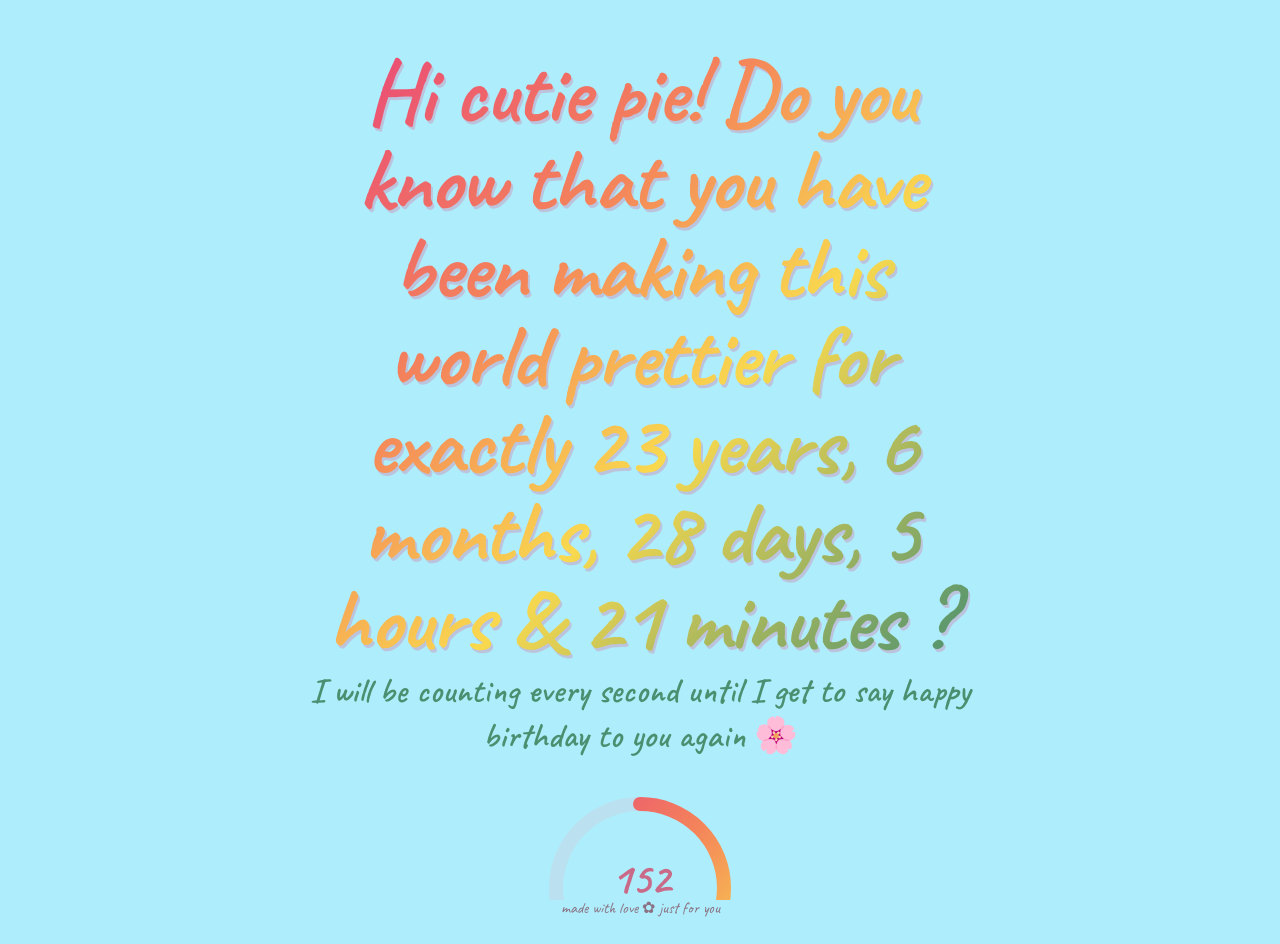
==== index.html @ 8243e09f "Update index.html" ====
<!DOCTYPE html>
<html lang="en">
<head>
<meta charset="UTF-8">
<meta name="viewport" content="width=device-width, initial-scale=1.0">
<title>Happy Birthday</title>
<link href="https://fonts.googleapis.com/css2?family=Cormorant+Garamond:ital,wght@0,300;0,400;1,300;1,400&family=Jost:wght@300;400;500&family=Caveat:wght@400;600;700&display=swap" rel="stylesheet">
<style>
/* ══════════════════════════════════════
   ROOT
══════════════════════════════════════ */
:root{
  --pink:#e8437a; --pink-l:#f0a8be; --pink-ll:#fce8ee;
  --pink-d:#c96a89; --pink-dk:#7a2e47;
  --green:#4a9070; --green-l:#8ec4a4; --green-ll:#e8f4ee;
  --yellow:#f9d94e; --orange:#f4855a; --purple:#9b59b6;
  --blue:#4aa8d8; --cream:#aeeefc;; --petal:#f9dde6;
  --leaf:#d4ead9; --ink:#2c1a24; --muted:#8a7080;
  /* crayon colors */
  --c1:#e8437a; --c2:#f4855a; --c3:#f9d94e; --c4:#66bb6a;
  --c5:#4aa8d8; --c6:#9b59b6; --c7:#f0a8be; --c8:#8ec4a4;
}
*{box-sizing:border-box;margin:0;padding:0}
html{scroll-behavior:smooth}
body{font-family:'Jost',sans-serif;background:var(--cream);color:var(--ink);min-height:100vh;overflow-x:hidden}

/* ══════════════════════════════════════
   CRAYON TEXTURE MIXIN
══════════════════════════════════════ */
.crayon-border{
  position:relative;
}
.crayon-border::before{
  content:'';position:absolute;inset:-3px;
  border-radius:inherit;
  background:transparent;
  border:3px solid transparent;
  background-image:
    repeating-linear-gradient(90deg,var(--pink-l) 0%,var(--pink-l) 60%,transparent 60%,transparent 100%),
    repeating-linear-gradient(0deg,var(--pink-l) 0%,var(--pink-l) 60%,transparent 60%,transparent 100%);
  background-size:8px 3px,3px 8px;
  background-position:0 0,0 0;
  background-repeat:repeat-x,repeat-y;
  pointer-events:none;opacity:0.5;
}

/* ══════════════════════════════════════
   BIRTHDAY OVERLAY
══════════════════════════════════════ */
#birthday-overlay{
  position:fixed;inset:0;z-index:99999;
  background:var(--cream);
  overflow-y:scroll;
  overflow-x:hidden;
  display:block;
}
#birthday-overlay::-webkit-scrollbar{width:8px}
#birthday-overlay::-webkit-scrollbar-track{background:var(--pink-ll)}
#birthday-overlay::-webkit-scrollbar-thumb{background:var(--pink-l);border-radius:4px}
#birthday-overlay::-webkit-scrollbar-thumb:hover{background:var(--pink-d)}
#birthday-overlay.out{animation:ovOut 1.4s cubic-bezier(.7,0,1,1) forwards}
@keyframes ovOut{0%{opacity:1;transform:scale(1)}100%{opacity:0;transform:scale(1.04);pointer-events:none}}

#confetti-canvas{position:fixed;inset:0;pointer-events:none;z-index:1;display:none}
#sparkle-canvas{position:fixed;inset:0;pointer-events:none;z-index:2;display:none}

.ov-content{
  position:relative;z-index:10;
  display:flex;flex-direction:column;align-items:center;
  gap:18px;padding:48px 20px 60px;max-width:700px;width:100%;
  margin:0 auto;
}

/* Birthday title with crayon hand-drawn look */
.hb-wrap{text-align:center;opacity:0;animation:popBounce 1.1s cubic-bezier(.34,1.8,.64,1) 0.5s forwards}
@keyframes popBounce{0%{opacity:0;transform:scale(0.2) rotate(-12deg)}60%{opacity:1;transform:scale(1.1) rotate(3deg)}100%{opacity:1;transform:scale(1) rotate(0deg)}}

.hb-title{
  font-family:'Caveat',cursive;
  font-size:clamp(3.5rem,12vw,7.5rem);
  font-weight:700;
  line-height:1;
  background:linear-gradient(135deg,var(--pink) 0%,var(--orange) 35%,var(--yellow) 60%,var(--green) 100%);
  -webkit-background-clip:text;-webkit-text-fill-color:transparent;background-clip:text;
  filter:drop-shadow(2px 3px 0 rgba(232,67,122,0.25));
  letter-spacing:-1px;
}
.hb-sub{
  font-family:'Caveat',cursive;font-size:clamp(1.4rem,4vw,2.2rem);font-weight:600;
  color:var(--green);margin-top:4px;
  opacity:0;animation:slideUp 0.8s ease 1.4s forwards;
}
@keyframes slideUp{from{opacity:0;transform:translateY(16px)}to{opacity:1;transform:translateY(0)}}

/* Crayon-style emoji decorations */
.emoji-burst{
  display:flex;gap:12px;justify-content:center;flex-wrap:wrap;
  opacity:0;animation:fadeIn 0.6s ease 2s forwards;
  font-size:1.8rem;
}

/* Music button */
.music-btn{
  background:white;border:2.5px solid var(--pink);border-radius:50px;
  padding:10px 22px;cursor:pointer;display:flex;align-items:center;gap:8px;
  font-family:'Caveat',cursive;font-size:1.1rem;color:var(--pink-d);
  opacity:0;animation:fadeIn 0.6s ease 2.2s forwards;
  transition:all 0.2s;box-shadow:3px 3px 0 var(--pink-l);
}
.music-btn:hover{transform:translate(-1px,-1px);box-shadow:4px 4px 0 var(--pink-l)}
.music-note{font-size:1.2rem;animation:musicBounce 0.5s ease infinite alternate}
@keyframes musicBounce{from{transform:translateY(0)}to{transform:translateY(-4px)}}

/* Message card - crayon style */
.msg-card{
  background:white;border-radius:16px;
  padding:28px 36px;width:min(640px,92vw);
  opacity:0;animation:slideUp 0.9s ease 2.5s forwards;
  position:relative;overflow:hidden;
  box-shadow:4px 4px 0 var(--pink-l), 8px 8px 0 rgba(240,168,190,0.3);
}
/* Crayon-drawn border effect */
.msg-card::before{
  content:'';position:absolute;inset:0;
  border-radius:16px;
  border:3px solid transparent;
  background:
    repeating-linear-gradient(90deg,var(--pink-l) 0%,var(--pink-l) 55%,transparent 55%,transparent 100%),
    repeating-linear-gradient(0deg,var(--pink-l) 0%,var(--pink-l) 55%,transparent 55%,transparent 100%);
  background-size:10px 3px,3px 10px;
  background-repeat:repeat-x,repeat-y;
  pointer-events:none;opacity:0.7;
}
.msg-card::after{
  content:'';position:absolute;top:0;left:0;right:0;height:6px;
  background:linear-gradient(90deg,var(--c1),var(--c3),var(--c4),var(--c5),var(--c6),var(--c1));
  border-radius:16px 16px 0 0;
}
.msg-inner{padding-right:6px}
.msg-text{
  font-family:'Caveat',cursive;font-size:1.18rem;line-height:1.85;color:var(--ink);
}
.msg-text .hl{color:var(--pink-d);font-weight:700}
.msg-text .gr{color:var(--green);font-weight:700}
.msg-text .yw{color:#d4900a;font-weight:700}
/* Typewriter effect on msg */
.typewriter-line{overflow:hidden;white-space:nowrap;display:block;width:0;animation:typeIn 0.05s steps(1) forwards}
@keyframes typeIn{to{width:100%}}

.enter-btn{
  font-family:'Caveat',cursive;font-size:1.3rem;font-weight:700;
  background:linear-gradient(135deg,var(--pink),var(--pink-d));
  color:white;border:none;border-radius:50px;
  padding:14px 44px;cursor:pointer;
  opacity:0;animation:fadeIn 0.8s ease 3.8s forwards;
  box-shadow:4px 4px 0 var(--pink-dk);
  transition:all 0.2s;letter-spacing:0.02em;
}
.enter-btn:hover{transform:translate(-2px,-2px);box-shadow:6px 6px 0 var(--pink-dk)}
.enter-btn:active{transform:translate(1px,1px);box-shadow:2px 2px 0 var(--pink-dk)}

/* Garden Yes/No question */
.garden-question{
  display:flex;flex-direction:column;align-items:center;gap:14px;
  opacity:0;
  /* animation delay set dynamically by JS depending on mode */
}
.garden-ask{
  font-family:'Caveat',cursive;font-size:1.5rem;font-weight:700;
  color:var(--pink-d);text-align:center;
  text-shadow:1px 1px 0 rgba(201,106,137,0.15);
}
.garden-btns{display:flex;gap:16px;align-items:center;justify-content:center;flex-wrap:wrap}

.yes-garden-btn{
  font-family:'Caveat',cursive;font-weight:700;
  background:linear-gradient(135deg,var(--pink),var(--pink-d));
  color:white;border:none;border-radius:50px;
  padding:14px 44px;cursor:pointer;
  box-shadow:4px 4px 0 var(--pink-dk);
  transition:all 0.25s cubic-bezier(.34,1.6,.64,1);
  letter-spacing:0.02em;
  font-size:1.3rem; /* grows via JS */
}
.yes-garden-btn:hover{transform:translate(-2px,-2px) scale(1.04);box-shadow:6px 6px 0 var(--pink-dk)}
.yes-garden-btn:active{transform:translate(1px,1px);box-shadow:2px 2px 0 var(--pink-dk)}

.no-garden-btn{
  font-family:'Caveat',cursive;font-size:1.1rem;font-weight:600;
  background:white;color:var(--muted);
  border:2.5px solid var(--pink-l);border-radius:50px;
  padding:10px 28px;cursor:pointer;
  box-shadow:3px 3px 0 var(--pink-l);
  transition:all 0.2s;
}
.no-garden-btn:hover{border-color:var(--pink-d);color:var(--pink-d);transform:translate(-1px,-1px);box-shadow:4px 4px 0 var(--pink-l)}
/* Cat GIF animation */
.cat-gif-wrap{
  opacity:0;animation:fadeIn 0.7s ease 3.6s forwards;
  display:flex;justify-content:center;
}
.cat-gif{
  width:140px;height:140px;border-radius:50%;
  border:3px solid var(--pink-l);
  box-shadow:4px 4px 0 var(--pink-l);
  object-fit:cover;
  transition:transform 0.3s cubic-bezier(.34,1.6,.64,1);
}
.cat-gif:hover{transform:scale(1.08) rotate(-3deg)}
/* When no is clicked, cat gif swaps to a sadder one */
.cat-gif.sad{animation:catShake 0.4s ease}
@keyframes catShake{0%{transform:rotate(0)}25%{transform:rotate(-6deg)}50%{transform:rotate(6deg)}75%{transform:rotate(-4deg)}100%{transform:rotate(0)}}

/* Floating petals on overlay */
.fp{position:absolute;pointer-events:none;animation:fpRise linear infinite}
@keyframes fpRise{from{transform:translateY(110vh) rotate(0)}to{transform:translateY(-20vh) rotate(720deg)}}

@keyframes fadeIn{from{opacity:0}to{opacity:1}}

/* ══════════════════════════════════════
   BACKGROUND
══════════════════════════════════════ */
#bg-canvas{position:fixed;inset:0;z-index:0;pointer-events:none;opacity:0.9;display:block}

/* ══════════════════════════════════════
   HEADER
══════════════════════════════════════ */
header{
  position:relative;z-index:10;text-align:center;
  padding:56px 20px 38px;
  background:linear-gradient(180deg,rgba(252,232,238,0.92) 0%,transparent 100%);
}
.site-title{
  font-family:'Caveat',cursive;
  font-size:clamp(2.8rem,7vw,5rem);font-weight:700;
  background:linear-gradient(135deg,var(--pink-d),var(--orange),var(--pink));
  -webkit-background-clip:text;-webkit-text-fill-color:transparent;background-clip:text;
  line-height:1.1;
}
.site-sub{font-size:0.78rem;letter-spacing:0.24em;text-transform:uppercase;color:var(--muted);margin-top:10px}
.hd{display:flex;align-items:center;justify-content:center;gap:12px;margin:20px auto 0}
.hd::before,.hd::after{content:'';display:block;width:60px;height:2px;
  background:repeating-linear-gradient(90deg,var(--pink-l) 0,var(--pink-l) 5px,transparent 5px,transparent 9px)}

/* ══════════════════════════════════════
   NAV
══════════════════════════════════════ */
nav{position:relative;z-index:10;display:flex;justify-content:center;gap:8px;padding:0 16px 28px;flex-wrap:wrap}
.tab-btn{
  font-family:'Caveat',cursive;font-size:1rem;font-weight:600;
  color:var(--muted);background:white;
  border:2.5px solid var(--pink-l);border-radius:12px;
  padding:8px 18px;cursor:pointer;transition:all 0.2s;
  box-shadow:2px 2px 0 var(--pink-l);
}
.tab-btn:hover{color:var(--pink-d);border-color:var(--pink-d);transform:translate(-1px,-1px);box-shadow:3px 3px 0 var(--pink-l)}
.tab-btn.active{background:var(--pink-d);color:white;border-color:var(--pink-d);box-shadow:3px 3px 0 var(--pink-dk)}

/* ══════════════════════════════════════
   PANELS
══════════════════════════════════════ */
.game-panel{display:none}
.game-panel.active{display:block}
.panel-wrap{position:relative;z-index:10;max-width:940px;margin:0 auto;padding:0 18px 80px}
.panel-title{
  font-family:'Caveat',cursive;font-size:2.4rem;font-weight:700;
  color:var(--pink-d);text-align:center;margin-bottom:6px;
  text-shadow:2px 2px 0 rgba(201,106,137,0.15);
}
.panel-desc{text-align:center;color:var(--muted);font-size:0.84rem;letter-spacing:0.04em;margin-bottom:24px}

/* Crayon-style card */
.crayon-card{
  background:white;border-radius:16px;
  border:2.5px solid var(--pink-l);
  box-shadow:4px 4px 0 var(--pink-l);
  padding:20px;
}

.btn-p{
  font-family:'Caveat',cursive;font-size:1.1rem;font-weight:700;
  background:var(--pink-d);color:white;border:2.5px solid var(--pink-dk);
  border-radius:12px;padding:10px 28px;cursor:pointer;
  box-shadow:3px 3px 0 var(--pink-dk);transition:all 0.15s;
}
.btn-p:hover{transform:translate(-1px,-1px);box-shadow:4px 4px 0 var(--pink-dk)}
.btn-p:active{transform:translate(1px,1px);box-shadow:1px 1px 0 var(--pink-dk)}
.btn-o{
  font-family:'Caveat',cursive;font-size:1.1rem;font-weight:600;
  background:white;color:var(--pink-d);border:2.5px solid var(--pink-d);
  border-radius:12px;padding:10px 28px;cursor:pointer;
  box-shadow:3px 3px 0 var(--pink-l);transition:all 0.15s;
}
.btn-o:hover{transform:translate(-1px,-1px);box-shadow:4px 4px 0 var(--pink-l);background:var(--petal)}
.btn-g{
  font-family:'Caveat',cursive;font-size:1.1rem;font-weight:700;
  background:var(--green);color:white;border:2.5px solid var(--green);
  border-radius:12px;padding:10px 28px;cursor:pointer;
  box-shadow:3px 3px 0 #3a7060;transition:all 0.15s;
}
.btn-g:hover{transform:translate(-1px,-1px);box-shadow:4px 4px 0 #3a7060}

/* ══════════════════════════════════════
   PUZZLE
══════════════════════════════════════ */
.puzzle-select-row{display:flex;gap:12px;justify-content:center;flex-wrap:wrap;margin-bottom:20px}
.drw-thumb{
  border:2.5px solid var(--pink-l);border-radius:14px;
  padding:10px;background:white;cursor:pointer;
  transition:all 0.18s;text-align:center;
  box-shadow:3px 3px 0 var(--pink-l);
  width:100px;
}
.drw-thumb:hover,.drw-thumb.active{
  border-color:var(--pink-d);box-shadow:4px 4px 0 var(--pink-d);
  transform:translate(-2px,-2px);
}
.drw-thumb .thumb-ph{
  width:76px;height:64px;border-radius:8px;
  background:linear-gradient(135deg,var(--petal),var(--leaf));
  display:flex;align-items:center;justify-content:center;
  font-size:1.8rem;
}
.drw-thumb span{font-family:'Caveat',cursive;font-size:0.95rem;color:var(--muted);margin-top:4px;display:block}

.pz-diff-row{display:flex;align-items:center;justify-content:center;gap:14px;margin-bottom:18px}
.pz-diff-row label{font-family:'Caveat',cursive;font-size:1rem;color:var(--muted)}
.pz-diff-row select{
  font-family:'Caveat',cursive;font-size:1rem;
  border:2.5px solid var(--pink-l);border-radius:12px;
  padding:7px 16px;color:var(--ink);background:white;cursor:pointer;
  box-shadow:2px 2px 0 var(--pink-l);
}

#pz-game{display:none}
#pz-stats{
  display:flex;justify-content:center;gap:24px;margin-bottom:12px;
  font-family:'Caveat',cursive;font-size:1.05rem;color:var(--muted);
}
#pz-stats b{color:var(--pink-d)}

#pz-area{
  position:relative;width:100%;border-radius:20px;
  border:2.5px solid var(--pink-l);
  overflow:hidden;touch-action:none;user-select:none;
  /* crayon-paper texture */
  background:
    url("data:image/svg+xml,%3Csvg width='100' height='100' xmlns='http://www.w3.org/2000/svg'%3E%3Cfilter id='n'%3E%3CfeTurbulence type='fractalNoise' baseFrequency='0.65' numOctaves='3' stitchTiles='stitch'/%3E%3C/filter%3E%3Crect width='100%25' height='100%25' filter='url(%23n)' opacity='0.03'/%3E%3C/svg%3E"),
    linear-gradient(135deg,#fdf5f8 0%,#f5fdf9 50%,#fdf5f8 100%);
  box-shadow:4px 4px 0 var(--pink-l);
}
#pz-target{
  position:absolute;
  border:2px dashed rgba(201,106,137,0.2);
  border-radius:4px;
  background:rgba(255,255,255,0.18);
  pointer-events:none;
}
.jpc{position:absolute;cursor:grab;touch-action:none}
.jpc:hover canvas{filter:drop-shadow(0 0 8px rgba(232,67,122,0.5))}
.jpc.dragging{cursor:grabbing;z-index:9999!important}
.jpc.dragging canvas{filter:drop-shadow(3px 6px 14px rgba(80,20,50,0.4))}
.jpc.snapped{cursor:default;pointer-events:none}
#pz-actions{display:flex;gap:10px;justify-content:center;margin-top:14px;flex-wrap:wrap}

/* Puzzle win overlay */
#pz-win{
  display:none;position:fixed;inset:0;z-index:9999;
  background:rgba(252,232,238,0.96);
  align-items:center;justify-content:center;flex-direction:column;
}
#pz-win.show{display:flex;animation:fadeIn 0.7s ease}
.win-box{
  background:white;border:3px solid var(--pink-l);border-radius:24px;
  padding:44px 52px;max-width:520px;width:92%;
  box-shadow:6px 6px 0 var(--pink-l),12px 12px 0 rgba(240,168,190,0.2);
  position:relative;text-align:center;
}
.win-box::after{
  content:'';position:absolute;top:0;left:0;right:0;height:7px;
  background:linear-gradient(90deg,var(--c1),var(--c2),var(--c3),var(--c4),var(--c5),var(--c6));
  border-radius:24px 24px 0 0;
}
.win-title{font-family:'Caveat',cursive;font-size:3rem;font-weight:700;color:var(--pink-d);margin-bottom:8px}
.win-sub{color:var(--muted);font-size:0.9rem;margin-bottom:22px;line-height:1.7;font-family:'Caveat',cursive;font-size:1.1rem}
.win-img{max-width:210px;border-radius:14px;margin:0 auto 22px;display:block;border:2px solid var(--pink-l)}
.win-acts{display:flex;gap:10px;justify-content:center;flex-wrap:wrap}

/* Petal animation */
.anim-p{
  position:fixed;pointer-events:none;z-index:9998;
  border-radius:50% 60% 40% 60%;
  animation:petDrop linear forwards;
}
@keyframes petDrop{0%{transform:translateY(-50px) rotate(0) scale(1);opacity:0.9}100%{transform:translateY(110vh) rotate(600deg) scale(0.4);opacity:0}}

/* Puzzle progress strip */
.pz-progress{
  display:flex;gap:8px;justify-content:center;margin-bottom:18px;flex-wrap:wrap;
}
.pz-prog-dot{
  width:32px;height:32px;border-radius:50%;
  border:2.5px solid var(--pink-l);
  background:white;display:flex;align-items:center;justify-content:center;
  font-size:1rem;transition:all 0.3s;box-shadow:2px 2px 0 var(--pink-l);
}
.pz-prog-dot.done{background:var(--green-l);border-color:var(--green);box-shadow:2px 2px 0 var(--green)}
.pz-prog-dot.current{background:var(--petal);border-color:var(--pink-d);animation:dotPulse 1s ease infinite alternate}
@keyframes dotPulse{from{transform:scale(1)}to{transform:scale(1.15)}}

/* Drawing surprise reveal */
.surprise-overlay{
  display:none;position:fixed;inset:0;z-index:9998;
  background:rgba(252,232,238,0.97);
  align-items:center;justify-content:center;flex-direction:column;gap:18px;
}
.surprise-overlay.show{display:flex;animation:fadeIn 0.5s ease}
.surprise-title{font-family:'Caveat',cursive;font-size:3.2rem;font-weight:700;color:var(--pink-d);text-align:center}
.surprise-img{max-width:320px;max-height:300px;border-radius:18px;border:3px solid var(--pink-l);
  box-shadow:6px 6px 0 var(--pink-l);animation:imgReveal 0.8s cubic-bezier(.34,1.4,.64,1) forwards}
@keyframes imgReveal{0%{transform:scale(0.3) rotate(-8deg);opacity:0}100%{transform:scale(1) rotate(0);opacity:1}}
.surprise-msg{font-family:'Caveat',cursive;font-size:1.3rem;color:var(--muted);text-align:center;max-width:400px}

/* ══════════════════════════════════════
   SUDOKU
══════════════════════════════════════ */
.sudoku-wrap{display:flex;gap:22px;align-items:flex-start;flex-wrap:wrap;justify-content:center}
.sdk-board-wrap{
  background:white;border-radius:18px;border:2.5px solid var(--pink-l);
  padding:18px;box-shadow:4px 4px 0 var(--pink-l);
}
#sudoku-board{
  display:grid;grid-template-columns:repeat(9,1fr);
  gap:1px;border:3px solid var(--pink-d);border-radius:6px;overflow:hidden;
  width:min(414px,86vw);
}
.sdk-cell{
  aspect-ratio:1;display:flex;align-items:center;justify-content:center;
  font-family:'Caveat',cursive;font-size:clamp(1rem,2.8vw,1.4rem);font-weight:600;
  cursor:pointer;background:white;border:0.5px solid #e8d8e0;
  transition:all 0.12s;position:relative;user-select:none;
}
.sdk-cell.box-r{border-right:2.5px solid var(--pink-d)!important}
.sdk-cell.box-b{border-bottom:2.5px solid var(--pink-d)!important}
.sdk-cell.given{color:var(--pink-dk);background:linear-gradient(135deg,#fdf8f2,white)}
.sdk-cell.selected{background:var(--petal)!important}
.sdk-cell.hl{background:rgba(252,232,238,0.45)}
.sdk-cell.err{background:#ffe0e8!important;color:#c0000a}
.sdk-cell.ok{background:rgba(142,196,164,0.18)!important}
.sdk-cell:not(.given):hover{background:var(--petal)}
.sdk-notes{position:absolute;inset:1px;display:grid;grid-template-columns:repeat(3,1fr);grid-template-rows:repeat(3,1fr);pointer-events:none}
.sdk-note{font-size:clamp(0.32rem,1vw,0.5rem);display:flex;align-items:center;justify-content:center;color:var(--muted);font-family:'Jost',sans-serif}

.sdk-sidebar{min-width:175px;flex:0 0 175px}
.sdk-meta{display:flex;gap:12px;margin-bottom:16px}
.sdk-stat{
  flex:1;text-align:center;background:white;border:2.5px solid var(--pink-l);
  border-radius:12px;padding:10px 6px;box-shadow:2px 2px 0 var(--pink-l);
}
.sdk-stat .v{font-family:'Caveat',cursive;font-size:1.9rem;font-weight:700;color:var(--pink-d);display:block}
.sdk-stat .l{font-size:0.68rem;letter-spacing:0.12em;text-transform:uppercase;color:var(--muted)}
.sdk-numpad{display:grid;grid-template-columns:repeat(3,1fr);gap:7px;margin-bottom:14px}
.sdk-num{
  font-family:'Caveat',cursive;font-size:1.7rem;font-weight:700;
  background:white;border:2.5px solid var(--pink-l);border-radius:12px;
  padding:9px;cursor:pointer;color:var(--pink-d);
  box-shadow:2px 2px 0 var(--pink-l);transition:all 0.12s;text-align:center;
}
.sdk-num:hover{background:var(--petal);transform:translate(-1px,-1px);box-shadow:3px 3px 0 var(--pink-l)}
.sdk-num.aon{background:var(--pink-d);color:white;border-color:var(--pink-dk)}
.sdk-erase{
  grid-column:1/-1;font-family:'Caveat',cursive;font-size:1rem;font-weight:600;
  background:white;border:2px solid var(--green-l);border-radius:10px;
  padding:9px;cursor:pointer;color:var(--green);
  box-shadow:2px 2px 0 var(--green-l);transition:all 0.12s;
}
.sdk-erase:hover{background:var(--green-ll)}
.sdk-mode-row{display:flex;gap:7px;margin-bottom:12px}
.sdk-mode{
  flex:1;font-family:'Caveat',cursive;font-size:0.9rem;font-weight:600;
  padding:8px;border-radius:10px;cursor:pointer;
  border:2px solid var(--pink-l);background:white;color:var(--muted);transition:all 0.12s;
}
.sdk-mode.active{background:var(--purple);color:white;border-color:var(--purple);box-shadow:2px 2px 0 #7d3c98}
.sdk-diff-row{display:flex;gap:7px;justify-content:center;flex-wrap:wrap;margin-bottom:16px}
.sdk-diff{
  font-family:'Caveat',cursive;font-size:0.95rem;font-weight:600;
  padding:7px 18px;border-radius:30px;cursor:pointer;
  border:2.5px solid var(--pink-l);background:white;color:var(--muted);
  box-shadow:2px 2px 0 var(--pink-l);transition:all 0.12s;
}
.sdk-diff:hover{border-color:var(--pink-d);color:var(--pink-d)}
.sdk-diff.active{background:var(--pink-d);color:white;border-color:var(--pink-dk);box-shadow:2px 2px 0 var(--pink-dk)}
#sdk-win{display:none;text-align:center;background:white;border:2.5px solid var(--pink-l);border-radius:16px;padding:24px;margin-top:18px;box-shadow:4px 4px 0 var(--pink-l)}

/* ══════════════════════════════════════
   COLORING BOOK
══════════════════════════════════════ */
.color-layout{display:flex;gap:20px;align-items:flex-start;flex-wrap:wrap}
.color-sidebar{
  min-width:148px;flex:0 0 148px;background:white;
  border:2.5px solid var(--pink-l);border-radius:18px;padding:16px;
  position:sticky;top:20px;box-shadow:4px 4px 0 var(--pink-l);
}
.sl{font-family:'Caveat',cursive;font-size:0.95rem;font-weight:600;letter-spacing:0.06em;color:var(--muted);margin-bottom:8px;display:block}
.crayon-pal{display:flex;flex-wrap:wrap;gap:6px;margin-bottom:14px}
.cx{
  width:28px;height:28px;border-radius:50%;cursor:pointer;
  border:2.5px solid transparent;transition:all 0.15s;
  box-shadow:2px 2px 0 rgba(0,0,0,0.1);position:relative;
}
.cx::after{
  content:'';position:absolute;inset:3px;border-radius:50%;
  background:linear-gradient(135deg,rgba(255,255,255,0.4),transparent);
  pointer-events:none;
}
.cx:hover{transform:scale(1.2) rotate(-5deg)}
.cx.act{border-color:var(--ink);transform:scale(1.2);box-shadow:0 0 0 3px rgba(44,26,36,0.15)}
.bopt{display:flex;align-items:center;gap:7px;cursor:pointer;padding:5px 7px;border-radius:9px;font-family:'Caveat',cursive;font-size:0.95rem;color:var(--muted);transition:background 0.12s}
.bopt:hover,.bopt.act{background:var(--petal);color:var(--pink-d)}
.bdot{border-radius:50%;background:currentColor;flex-shrink:0}
.fill-toggle{
  width:100%;font-family:'Caveat',cursive;font-size:0.92rem;font-weight:600;
  border:2px solid var(--purple);border-radius:10px;padding:8px;
  cursor:pointer;color:var(--purple);background:white;margin-bottom:8px;
  transition:all 0.12s;box-shadow:2px 2px 0 rgba(155,89,182,0.2);
}
.fill-toggle.act{background:var(--purple);color:white}
.col-canvas-wrap{flex:1;min-width:280px}
#col-canvas{border-radius:18px;border:2.5px solid var(--pink-l);background:white;cursor:crosshair;touch-action:none;max-width:100%;box-shadow:4px 4px 0 var(--pink-l)}
.col-page-row{display:flex;gap:7px;flex-wrap:wrap;margin-bottom:12px}
.cpb{
  font-family:'Caveat',cursive;font-size:0.92rem;font-weight:600;
  padding:6px 13px;border-radius:10px;cursor:pointer;
  border:2px solid var(--pink-l);background:white;color:var(--muted);
  box-shadow:2px 2px 0 var(--pink-l);transition:all 0.12s;
}
.cpb:hover{border-color:var(--pink-d);color:var(--pink-d)}
.cpb.act{background:var(--pink-d);color:white;border-color:var(--pink-dk);box-shadow:2px 2px 0 var(--pink-dk)}

/* ══════════════════════════════════════
   CAT GAME (MIMI ESCAPE / DODO SLEEP)
══════════════════════════════════════ */
#cat-wrap{
  border-radius:22px;overflow:hidden;border:3px solid #2a1a3e;
  background:#0d0520;position:relative;cursor:none;
  box-shadow:6px 6px 0 #2a1a3e;
}
#cat-canvas{display:block;width:100%}
.cat-ui{display:flex;gap:14px;align-items:center;justify-content:center;flex-wrap:wrap;margin-top:14px}
.cat-sb{background:white;border:2.5px solid var(--pink-l);border-radius:14px;padding:10px 18px;text-align:center;box-shadow:3px 3px 0 var(--pink-l)}
.cat-sb .v{font-family:'Caveat',cursive;font-size:1.9rem;font-weight:700;color:var(--pink-d);display:block}
.cat-sb .l{font-size:0.68rem;letter-spacing:0.12em;text-transform:uppercase;color:var(--muted)}
#cat-screen{
  position:absolute;inset:0;display:flex;flex-direction:column;
  align-items:center;justify-content:center;
  background:rgba(13,5,32,0.92);border-radius:20px;text-align:center;padding:28px;
}
.cgt{font-family:'Caveat',cursive;font-size:2.2rem;font-weight:700;color:#f0d0ff;margin-bottom:6px}
.cgs{color:#c8a0e0;font-size:0.88rem;line-height:1.6;margin-bottom:12px;font-family:'Caveat',cursive;font-size:1rem}
.cge{font-size:3rem;margin-bottom:10px;display:block}

/* ══════════════════════════════════════
   MEMORY
══════════════════════════════════════ */
.mem-meta{display:flex;justify-content:center;gap:24px;margin-bottom:20px}
.mem-st{text-align:center}
.mem-st .v{font-family:'Caveat',cursive;font-size:2rem;font-weight:700;color:var(--pink-d);display:block}
.mem-st .l{font-size:0.7rem;letter-spacing:0.14em;text-transform:uppercase;color:var(--muted)}
#mem-grid{display:grid;grid-template-columns:repeat(4,1fr);gap:9px;max-width:520px;margin:0 auto}
.mc{aspect-ratio:1;cursor:pointer;border-radius:12px;position:relative;perspective:600px}
.mc-i{width:100%;height:100%;position:relative;transform-style:preserve-3d;transition:transform 0.44s cubic-bezier(.4,0,.2,1);border-radius:12px}
.mc.fl .mc-i,.mc.mt .mc-i{transform:rotateY(180deg)}
.cf,.cb{position:absolute;inset:0;border-radius:12px;backface-visibility:hidden;display:flex;align-items:center;justify-content:center}
.cf{background:white;border:2.5px solid var(--pink-l)}
.cf svg{width:32px;height:32px;opacity:0.3}
.cb{transform:rotateY(180deg);background:var(--petal);border:2.5px solid var(--pink-l);font-size:2.2rem}
.mc.mt .cb{background:var(--leaf);border-color:var(--green-l)}
#mem-win{display:none;text-align:center;background:white;border:2.5px solid var(--pink-l);border-radius:18px;padding:26px;margin-top:20px;box-shadow:4px 4px 0 var(--pink-l)}

/* ══════════════════════════════════════
   FOOTER
══════════════════════════════════════ */
footer{position:relative;z-index:10;text-align:center;padding:26px 20px;color:var(--muted);font-family:'Caveat',cursive;font-size:1rem}

@media(max-width:640px){
  #mem-grid{gap:6px}
  .color-layout{flex-direction:column}
  .color-sidebar{position:static;min-width:unset;flex:unset;width:100%}
  .win-box{padding:32px 20px}
  .sudoku-wrap{flex-direction:column;align-items:center}
  .sdk-sidebar{min-width:unset;flex:unset;width:100%;max-width:420px}
  /* Overlay mobile fixes */
  .ov-content{gap:12px;padding:16px}
  .hb-title{font-size:clamp(2.8rem,14vw,5rem)}
  .msg-card{padding:18px 20px;width:min(640px,96vw)}
  .msg-inner{max-height:32vh}
  .msg-text{font-size:1.05rem}
  .cat-gif{width:100px;height:100px}
  .garden-ask{font-size:1.2rem}
  .yes-garden-btn{padding:12px 28px;font-size:1.1rem}
  .no-garden-btn{padding:8px 18px;font-size:0.95rem}
  .garden-btns{gap:10px}
  .music-btn{padding:8px 16px;font-size:1rem}
  nav{gap:6px;padding:0 10px 20px}
  .tab-btn{font-size:0.88rem;padding:7px 12px}
  .panel-title{font-size:1.8rem}
  .color-layout{gap:12px}
  #col-canvas{width:100%!important;height:auto!important}
}
</style>
</head>
<body>

<div id="birthday-overlay">
  <canvas id="confetti-canvas"></canvas>
  <canvas id="sparkle-canvas"></canvas>

  <div class="ov-content">
    <!-- ═══ BIRTHDAY MODE (shown on  8) ═══ -->
    <div id="bday-mode" style="display:none;flex-direction:column;align-items:center;gap:18px;width:100%">
      <div class="hb-wrap">
        <div class="hb-title" id="hb-title"> Happy Birthday! 🎂</div>
        <div class="hb-sub" id="hb-sub">to you, my wonderful mimi ✨</div>
      </div>
      <div class="emoji-burst" id="emoji-burst">🌸 🎀 🌺 🎂 🌼 🐱 🌷</div>
      <button class="music-btn" onclick="toggleMusic()">
        <span class="music-note" id="music-icon">🎵</span>
        <span id="music-label">Play birthday music</span>
      </button>
      <div class="msg-card">
        <div class="msg-inner">
          <div class="msg-text" id="msg-text"></div>
        </div>
      </div>
    </div>

    <!-- ═══ COUNTDOWN MODE (shown every other day) ═══ -->
    <div id="countdown-mode" style="display:none;flex-direction:column;align-items:center;gap:18px;width:100%">
      <div class="hb-wrap">
        <div class="hb-title" style="font-size:clamp(2.5rem,9vw,5.5rem)" id="age-title">✨</div>
        <div class="hb-sub" id="age-sub">my favourite person in the world 🌸</div>
      </div>
      <div id="countdown-card" style="text-align:center;padding:12px 0">
        <!-- Circle countdown chart -->
        <div style="position:relative;width:200px;height:200px;margin:0 auto 18px">
          <canvas id="countdown-ring" width="200" height="200"></canvas>
          <div id="countdown-center" style="position:absolute;inset:0;display:flex;flex-direction:column;align-items:center;justify-content:center">
            <span style="font-family:'Caveat',cursive;font-size:2.8rem;font-weight:700;color:var(--pink-d);line-height:1" id="days-left">…</span>
            <span style="font-family:'Caveat',cursive;font-size:1rem;color:var(--muted)">days left</span>
          </div>
        </div>
        <div style="font-family:'Caveat',cursive;font-size:1.25rem;color:var(--ink);line-height:1.6" id="countdown-msg">
          i'm counting every second until your next birthday 🕰️💕
        </div>
        <div style="font-family:'Caveat',cursive;font-size:0.95rem;color:var(--muted);margin-top:10px" id="countdown-detail"></div>
      </div>
    </div>

    <!-- ═══ GARDEN GATE — always shown (both modes) ═══ -->
    <div class="garden-question" id="garden-question">
      <div class="cat-gif-wrap" id="cat-gif-wrap">
        <img class="cat-gif" id="cat-gif"
          src="https://media1.giphy.com/media/v1.Y2lkPTc5MGI3NjExbW5lenZyZHI5OXM2eW95b3pmMG40cWVrMDhtNjVuM3A4dGNxa2g2dSZlcD12MV9pbnRlcm5hbF9naWZfYnlfaWQmY3Q9cw/VM1fcpu2bKs1e2Kdbj/giphy.gif"
          alt="Cute cat">
      </div>
      <div class="garden-ask" id="garden-ask">Do you want to see your garden? 🌸</div>
      <div class="garden-btns" id="garden-btns">
        <button class="yes-garden-btn" id="yes-garden-btn" onclick="gardenYes()">Yes! ✿</button>
        <button class="no-garden-btn" id="no-garden-btn" onclick="gardenNo()">No 🙈</button>
      </div>
    </div>
  </div>
</div>

<canvas id="bg-canvas"></canvas>

<header>
  <div class="site-title">a little garden ✿<br>just for you</div>
  <p class="site-sub">five games · made with love · for your birthday</p>
  <div class="hd">
    <svg width="22" height="22" viewBox="0 0 24 24"><ellipse cx="12" cy="5" rx="3.5" ry="5" fill="#f0a8be"/><ellipse cx="12" cy="5" rx="3.5" ry="5" fill="#f0a8be" transform="rotate(72 12 12)"/><ellipse cx="12" cy="5" rx="3.5" ry="5" fill="#f0a8be" transform="rotate(144 12 12)"/><ellipse cx="12" cy="5" rx="3.5" ry="5" fill="#f0a8be" transform="rotate(216 12 12)"/><ellipse cx="12" cy="5" rx="3.5" ry="5" fill="#f0a8be" transform="rotate(288 12 12)"/><circle cx="12" cy="12" r="3.5" fill="#fce8ee"/></svg>
  </div>
</header>

<nav>
  <button class="tab-btn active" onclick="showPanel('puzzle',this)">🧩 Puzzle</button>
  <button class="tab-btn" onclick="showPanel('cats',this)">🐱 Cat Game</button>
  <button class="tab-btn" onclick="showPanel('sudoku',this)">✦ Sudoku</button>
  <button class="tab-btn" onclick="showPanel('memory',this)">🌸 Memory</button>
  <button class="tab-btn" onclick="showPanel('coloring',this)">🖍 Coloring</button>
</nav>

<div id="panel-puzzle" class="game-panel active">
  <div class="panel-wrap">
    <div class="panel-title">🧩 Reconstruct the drawing</div>
    <p class="panel-desc">Complete each puzzle to reveal a special drawing — one surprise at a time ✨</p>
    <div id="pz-setup">
      <div class="pz-progress" id="pz-progress"></div>
      <div class="puzzle-select-row" id="drw-thumbs"></div>
      <div class="pz-diff-row">
        <label>Difficulty</label>
        <select id="pz-grid">
          <option value="3">Easy — 9 pieces</option>
          <option value="4" selected>Medium — 16 pieces</option>
          <option value="5">Hard — 25 pieces</option>
          <option value="6">Expert — 36 pieces</option>
        </select>
      </div>
      <div style="text-align:center">
        <button class="btn-p" id="pz-start-btn" onclick="startPuzzle()" disabled style="opacity:0.5">Scatter the pieces ✦</button>
      </div>
    </div>
    <div id="pz-game">
      <div id="pz-stats">
        <div>Placed: <b id="s-placed">0</b> / <b id="s-total">0</b></div>
        <div>Moves: <b id="s-moves">0</b></div>
        <div>Drawing: <b id="s-which">?</b></div>
      </div>
      <div id="pz-area"><div id="pz-target"></div></div>
      <div id="pz-actions">
        <button class="btn-o" onclick="resetPz()">New game</button>
        <button class="btn-o" onclick="scatterPieces()">Scatter</button>
      </div>
    </div>
  </div>
</div>

<div id="pz-win">
  <div class="win-box">
    <div class="win-title">You did it! ✿</div>
    <p class="win-sub" id="pz-win-msg">The drawing is whole again.</p>
    <img id="pz-win-img" class="win-img" src="" alt="Completed">
    <div class="win-acts">
      <button class="btn-p" onclick="downloadDrawing()">Download 🌸</button>
      <button class="btn-o" onclick="closePzWin()">Play again</button>
    </div>
  </div>
</div>

<div class="surprise-overlay" id="surprise-ov">
  <div class="surprise-title" id="surp-title">🎊 Drawing unlocked! 🎊</div>
  <img class="surprise-img" id="surp-img" src="" alt="Surprise drawing">
  <div class="surprise-msg" id="surp-msg"></div>
  <button class="btn-p" onclick="closeSurprise()">Aww, next one! ✿</button>
</div>

<div id="panel-cats" class="game-panel">
  <div class="panel-wrap">
    <div class="panel-title">🐱 Mimi's Great Escape</div>
    <p class="panel-desc">Mimi is on the prowl, escape the house, charm the ladies!</p>
    <div id="cat-wrap">
      <canvas id="cat-canvas"></canvas>
      <div id="cat-screen">
        <span class="cge">🐱</span>
        <div class="cgt">Mimi's Great Escape</div>
        <div class="cgs">
          <b style="color:#f9d94e">← → or tap sides</b> to move · <b style="color:#f0a8be">↑ / Space / tap center</b> to jump (double jump!)<br>
          🐟 Collect fish · ⭐ Gold stars · 💕 Charm lady cats (walk up slowly!)<br>
          <b style="color:#e8437a">Z or Ctrl = SCRATCH/PUNCH bad cats 🥊</b> · 🚪 Reach the EXIT<br>
          ↑+→ in air = air dash! · Power-ups: ⚡ Speed 🛡️ Shield 🧲 Magnet<br>
          <b style="color:#f4855a">Mimi has no balls — but the ladies love that 😂</b><br>
          <b style="color:#f0a8be">Mimi has 9 lives (of course 😼)</b>
        </div>
        <button class="btn-p" onclick="startCatGame()">Start</button>
      </div>
    </div>
    <div class="cat-ui">
      <div class="cat-sb"><span class="v" id="cat-score">0</span><span class="l">Score</span></div>
      <div class="cat-sb"><span class="v" id="cat-lvl">1</span><span class="l">Level</span></div>
      <div class="cat-sb"><span class="v" id="cat-lives">😺😺😺</span><span class="l">Lives</span></div>
      <div class="cat-sb"><span class="v" id="cat-fish">0</span><span class="l">Fish 🐟</span></div>
      <div class="cat-sb"><span class="v" id="cat-charm">0</span><span class="l">Charm 💕</span></div>
    </div>
  </div>
</div>

<div id="panel-sudoku" class="game-panel">
  <div class="panel-wrap">
    <div class="panel-title">✦ Floral Sudoku</div>
    <p class="panel-desc">Your favorite game 🌸</p>
    <div class="sdk-diff-row">
      <button class="sdk-diff active" onclick="setSdkDiff('easy',this)">🌼 Easy</button>
      <button class="sdk-diff" onclick="setSdkDiff('medium',this)">🌷 Medium</button>
      <button class="sdk-diff" onclick="setSdkDiff('hard',this)">🌹 Hard</button>
    </div>
    <div class="sudoku-wrap">
      <div class="sdk-board-wrap">
        <div id="sudoku-board"></div>
        <div id="sdk-win">
          <div style="font-family:'Caveat',cursive;font-size:2rem;font-weight:700;color:var(--pink-d)">Brilliant! ✿</div>
          <p style="color:var(--muted);margin:8px 0 16px;font-family:'Caveat',cursive;font-size:1.1rem">Solved in <span id="sdk-win-time">0:00</span>!</p>
          <button class="btn-p" onclick="newSudoku()">New puzzle</button>
        </div>
      </div>
      <div class="sdk-sidebar">
        <div class="sdk-meta">
          <div class="sdk-stat"><span class="v" id="sdk-time">0:00</span><span class="l">Time</span></div>
          <div class="sdk-stat"><span class="v" id="sdk-err">0</span><span class="l">Errors</span></div>
        </div>
        <div class="sdk-mode-row">
          <button class="sdk-mode active" id="sdk-mn" onclick="setSdkMode('normal')">Normal</button>
          <button class="sdk-mode" id="sdk-mn2" onclick="setSdkMode('notes')">✏ Notes</button>
        </div>
        <div class="sdk-numpad" id="sdk-numpad"></div>
        <div style="display:flex;flex-direction:column;gap:8px">
          <button class="btn-o" onclick="newSudoku()" style="width:100%;font-size:0.95rem;padding:8px">New puzzle</button>
          <button class="btn-o" onclick="sdkHint()" style="width:100%;font-size:0.95rem;padding:8px">Hint 💡</button>
        </div>
      </div>
    </div>
  </div>
</div>

<div id="panel-memory" class="game-panel">
  <div class="panel-wrap">
    <div class="panel-title">🌸 Memory Garden</div>
    <p class="panel-desc">You don't have a weak memory! you just have to train it 🙂</p>
    <div class="mem-meta">
      <div class="mem-st"><span class="v" id="mm-moves">0</span><span class="l">Moves</span></div>
      <div class="mem-st"><span class="v" id="mm-pairs">0</span><span class="l">Pairs</span></div>
      <div class="mem-st"><span class="v" id="mm-time">0:00</span><span class="l">Time</span></div>
    </div>
    <div id="mem-grid"></div>
    <div id="mem-win">
      <div style="font-family:'Caveat',cursive;font-size:2rem;font-weight:700;color:var(--pink-d)">Beautiful! ✿</div>
      <p style="color:var(--muted);margin:8px 0 16px;font-family:'Caveat',cursive;font-size:1.1rem">All pairs in <span id="mm-wm">0</span> moves!</p>
      <button class="btn-p" onclick="initMemory()">Play again</button>
    </div>
    <div style="text-align:center;margin-top:16px"><button class="btn-o" onclick="initMemory()">Shuffle</button></div>
  </div>
</div>

<div id="panel-coloring" class="game-panel">
  <div class="panel-wrap">
    <div class="panel-title">🖍 Crayon Studio</div>
    <p class="panel-desc">Click a region to fill it instantly, or draw freely🎨</p>
    <div class="color-layout">
      <div class="color-sidebar">
        <span class="sl">🖍 Crayons</span>
        <div class="crayon-pal" id="crayon-pal"></div>
        <span class="sl">Mode</span>
        <button class="fill-toggle act" id="fill-btn" onclick="toggleFill()">🪣 Click to fill</button>
        <span class="sl" style="margin-top:10px">Brush</span>
        <div style="display:flex;flex-direction:column;gap:5px;margin-bottom:12px">
          <div class="bopt act" onclick="setBrush(9,this)"><div class="bdot" style="width:7px;height:7px"></div> Fine</div>
          <div class="bopt" onclick="setBrush(18,this)"><div class="bdot" style="width:13px;height:13px"></div> Medium</div>
          <div class="bopt" onclick="setBrush(34,this)"><div class="bdot" style="width:22px;height:22px"></div> Bold</div>
        </div>
        <button class="btn-o" style="width:100%;font-size:0.88rem;padding:7px 0;margin-top:4px" onclick="clearCol()">Clear</button>
        <button class="btn-o" style="width:100%;font-size:0.88rem;padding:7px 0;margin-top:6px" onclick="saveCol()">Save 🌸</button>
      </div>
      <div class="col-canvas-wrap">
        <div class="col-page-row" id="col-pages"></div>
        <canvas id="col-canvas" width="600" height="520"></canvas>
      </div>
    </div>
  </div>
</div>


<footer>made with love ✿ just for you</footer>

<script>
/* ══════════════════════════════════════════
   BIRTHDAY MUSIC (BUTTON ONLY — no autoplay)
══════════════════════════════════════════ */
let songEl = null;
let musicPlaying = false;

function initSongEl() {
  if (songEl) return;
  songEl = document.createElement('audio');
  songEl.src = 'song.mp3';
  songEl.loop = true;
  songEl.volume = 0.55;
}

function toggleMusic() {
  initSongEl();
  if (musicPlaying) {
    songEl.pause();
    musicPlaying = false;
    document.getElementById('music-icon').textContent = '🎵';
    document.getElementById('music-label').textContent = 'Play birthday music';
  } else {
    songEl.play().then(() => {
      musicPlaying = true;
      document.getElementById('music-icon').textContent = '🎶';
      document.getElementById('music-label').textContent = 'Pause music';
    }).catch(e => console.log("Playback error", e));
  }
}

function stopMusic() {
  if (songEl) {
    songEl.pause();
    songEl.currentTime = 0;
  }
  musicPlaying = false;
  const icon = document.getElementById('music-icon');
  const label = document.getElementById('music-label');
  if (icon) icon.textContent = '🎵';
  if (label) label.textContent = 'Play birthday music';
}


/* ══════════════════════════════════════════
   BIRTHDAY OVERLAY — CONFETTI + SPARKLES
══════════════════════════════════════════ */
const confC=document.getElementById('confetti-canvas');
const confX=confC.getContext('2d');
const spkC=document.getElementById('sparkle-canvas');
const spkX=spkC.getContext('2d');

function resizeOv(){
  confC.width=spkC.width=window.innerWidth;
  confC.height=spkC.height=window.innerHeight;
}
resizeOv();window.addEventListener('resize',resizeOv);

// Confetti pieces
const CONF_COLS=['#e8437a','#f0a8be','#8ec4a4','#f9d94e','#f4855a','#9b59b6','#4aa8d8','#fce8ee','#66bb6a','#c96a89'];
const confs=Array.from({length:140},()=>({
  x:Math.random()*window.innerWidth,
  y:Math.random()*window.innerHeight-window.innerHeight*0.5,
  w:5+Math.random()*11,h:4+Math.random()*8,
  r:Math.random()*Math.PI*2,
  vx:(Math.random()-.5)*2.5,vy:1.2+Math.random()*3,vr:(Math.random()-.5)*0.1,
  col:CONF_COLS[Math.floor(Math.random()*CONF_COLS.length)],
  shape:Math.random()<0.5?'rect':'circle'
}));

// Sparkle bursts
const sparks=[];
function addSparkBurst(x,y){
  for(let i=0;i<20;i++){
    const a=Math.random()*Math.PI*2,s=2+Math.random()*6;
    sparks.push({x,y,vx:Math.cos(a)*s,vy:Math.sin(a)*s,life:50,maxLife:50,col:CONF_COLS[Math.floor(Math.random()*CONF_COLS.length)],sz:4+Math.random()*6});
  }
}

let ovRunning=true;
(function animOv(){
  if(!ovRunning)return;
  // Confetti
  confX.clearRect(0,0,confC.width,confC.height);
  confs.forEach(p=>{
    p.x+=p.vx;p.y+=p.vy;p.r+=p.vr;
    if(p.y>confC.height+20){p.y=-20;p.x=Math.random()*confC.width}
    confX.save();confX.translate(p.x,p.y);confX.rotate(p.r);
    confX.fillStyle=p.col;confX.globalAlpha=0.9;
    if(p.shape==='rect'){confX.fillRect(-p.w/2,-p.h/2,p.w,p.h)}
    else{confX.beginPath();confX.ellipse(0,0,p.w/2,p.h/2,0,0,Math.PI*2);confX.fill()}
    confX.restore();
  });
  // Sparkles
  spkX.clearRect(0,0,spkC.width,spkC.height);
  for(let i=sparks.length-1;i>=0;i--){
    const s=sparks[i];
    s.x+=s.vx;s.y+=s.vy;s.vy+=0.15;s.vx*=0.96;s.life--;
    if(s.life<=0){sparks.splice(i,1);continue}
    const a=s.life/s.maxLife;
    spkX.save();spkX.globalAlpha=a;spkX.fillStyle=s.col;
    // Star shape
    spkX.translate(s.x,s.y);spkX.beginPath();
    for(let j=0;j<4;j++){
      spkX.lineTo(Math.cos(j*Math.PI/2)*s.sz,Math.sin(j*Math.PI/2)*s.sz);
      spkX.lineTo(Math.cos(j*Math.PI/2+Math.PI/4)*s.sz*0.4,Math.sin(j*Math.PI/2+Math.PI/4)*s.sz*0.4);
    }
    spkX.closePath();spkX.fill();spkX.restore();
  }
  requestAnimationFrame(animOv);
})();

/* ══════════════════════════════════════════
   ★ BIRTHDAY CONFIG — edit these to test ★
══════════════════════════════════════════ */
const BIRTH_YEAR  = 2003; // year of birth
const BIRTH_MONTH = 5;    // birth month  (1 = Jan … 12 = Dec)
const BIRTH_DAY   = 8;    // birth day

/* ══════════════════════════════════════════
   OVERLAY: BIRTHDAY CHECK vs COUNTDOWN
══════════════════════════════════════════ */
(function initOverlay(){
  const now = new Date();
  const month = now.getMonth() + 1; // 1-12
  const day   = now.getDate();

  const isBirthday = (month === BIRTH_MONTH && day === BIRTH_DAY);

  // Always show the overlay and lock scroll
  document.body.style.overflow = 'hidden';
  document.getElementById('birthday-overlay').style.display = 'flex';

  if(isBirthday){
    // ── BIRTHDAY MODE ──
    document.getElementById('bday-mode').style.display = 'flex';
    document.getElementById('confetti-canvas').style.display = 'block';
    document.getElementById('sparkle-canvas').style.display = 'block';
    document.getElementById('garden-question').style.animation = 'fadeIn 0.8s ease 3.2s forwards';

    // Spark bursts
    setTimeout(()=>addSparkBurst(window.innerWidth*.3,window.innerHeight*.25),800);
    setTimeout(()=>addSparkBurst(window.innerWidth*.7,window.innerHeight*.2),1300);
    setTimeout(()=>addSparkBurst(window.innerWidth*.5,window.innerHeight*.35),1800);
    setTimeout(()=>addSparkBurst(window.innerWidth*.2,window.innerHeight*.5),2400);
    setTimeout(()=>addSparkBurst(window.innerWidth*.8,window.innerHeight*.45),2900);

    // Typewriter message
    const MSG_LINES=[
      'Hii!',
      "It's your birthday!! 🎂",
      'I built you a little garden, just for you.',
      'Happy Birthday, my dear. With so much love ✿',
    ];
    let lineIdx=0,charIdx=0,typingActive=true;
    const msgEl=document.getElementById('msg-text');
    function typeNextChar(){
      if(!typingActive)return;
      if(lineIdx>=MSG_LINES.length)return;
      const line=MSG_LINES[lineIdx];
      if(charIdx===0){const span=document.createElement('div');span.style.minHeight='1.4em';msgEl.appendChild(span);}
      const span=msgEl.lastElementChild;
      if(charIdx<line.length){span.textContent+=line[charIdx];charIdx++;setTimeout(typeNextChar,28);}
      else{lineIdx++;charIdx=0;setTimeout(typeNextChar,120);}
    }
    setTimeout(typeNextChar, 2600);

  } else {
    // ── COUNTDOWN MODE ──
    document.getElementById('countdown-mode').style.display = 'flex';
    document.getElementById('garden-question').style.animation = 'fadeIn 0.8s ease 1.8s forwards';
    // Stop confetti in countdown mode
    ovRunning = false;

    const birth = new Date(BIRTH_YEAR, BIRTH_MONTH - 1, BIRTH_DAY, 0, 0, 0);

    // ── Helper: format a list of parts with & before last, skip zeros ──
    function buildStr(parts){
      if(parts.length === 0) return 'just now';
      if(parts.length === 1) return parts[0];
      return parts.slice(0,-1).join(', ') + ' & ' + parts[parts.length-1];
    }
    function unit(n, s){ return n + ' ' + s + (n === 1 ? '' : 's'); }

    // ── EXACT AGE using real calendar diff ──
    // Work entirely in ms-level precision from birth to now
    let ageYears  = now.getFullYear() - birth.getFullYear();
    let ageMonths = now.getMonth()    - birth.getMonth();
    let ageDays   = now.getDate()     - birth.getDate();
    let ageHours  = now.getHours()    - birth.getHours();
    let ageMins   = now.getMinutes()  - birth.getMinutes();

    if(ageMins  < 0){ ageMins  += 60; ageHours--; }
    if(ageHours < 0){ ageHours += 24; ageDays--;  }
    if(ageDays  < 0){
      // days in the previous month relative to now
      const prevMonth = new Date(now.getFullYear(), now.getMonth(), 0);
      ageDays  += prevMonth.getDate();
      ageMonths--;
    }
    if(ageMonths < 0){ ageMonths += 12; ageYears--; }

    const ageParts = [];
    if(ageYears  > 0) ageParts.push(unit(ageYears,  'year'));
    if(ageMonths > 0) ageParts.push(unit(ageMonths, 'month'));
    if(ageDays   > 0) ageParts.push(unit(ageDays,   'day'));
    if(ageHours  > 0) ageParts.push(unit(ageHours,  'hour'));
    if(ageMins   > 0) ageParts.push(unit(ageMins,   'minute'));
    const ageStr = ageParts.length ? buildStr(ageParts) : 'just born!!';

    // ── NEXT BIRTHDAY using real calendar months ──
    // Next birthday is the first future May 5 at 00:00:00
    let nextBday = new Date(now.getFullYear(), BIRTH_MONTH - 1, BIRTH_DAY, 0, 0, 0);
    if(now >= nextBday) nextBday = new Date(now.getFullYear() + 1, BIRTH_MONTH - 1, BIRTH_DAY, 0, 0, 0);
    const nextAge = nextBday.getFullYear() - BIRTH_YEAR;

    // ── COUNTDOWN using real calendar diff (same algorithm as age, reversed) ──
    let untilYears  = nextBday.getFullYear() - now.getFullYear();
    let untilMonths = nextBday.getMonth()    - now.getMonth();
    let untilDays   = nextBday.getDate()     - now.getDate();
    let untilHours  = nextBday.getHours()    - now.getHours();
    let untilMins   = nextBday.getMinutes()  - now.getMinutes();

    if(untilMins  < 0){ untilMins  += 60; untilHours--; }
    if(untilHours < 0){ untilHours += 24; untilDays--;  }
    if(untilDays  < 0){
      // days remaining in the current month
      const daysInCurrentMonth = new Date(now.getFullYear(), now.getMonth() + 1, 0).getDate();
      untilDays  += daysInCurrentMonth;
      untilMonths--;
    }
    if(untilMonths < 0){ untilMonths += 12; untilYears--; }
    // untilYears will always be 0 or 1 (next birthday), fold into months if needed
    untilMonths += untilYears * 12;

    const untilParts = [];
    if(untilMonths > 0) untilParts.push(unit(untilMonths, 'month'));
    if(untilDays   > 0) untilParts.push(unit(untilDays,   'day'));
    if(untilHours  > 0) untilParts.push(unit(untilHours,  'hour'));
    if(untilMins   > 0) untilParts.push(unit(untilMins,   'minute'));
    const untilStr = untilParts.length ? buildStr(untilParts) : 'right now!! 🎉';

    // Total days left for chart center display
    const msLeft = nextBday - now;
    const untilTotalDays = Math.floor(msLeft / (1000*60*60*24));

    const MONTH_NAMES = ['January','February','March','April','May','June','July','August','September','October','November','December'];
    const bdayMonthName = MONTH_NAMES[BIRTH_MONTH - 1];

    document.getElementById('age-title').textContent = `Hi cutie pie! Do you know that you have been making this world prettier for exactly ${ageStr} ?`;
    document.getElementById('age-sub').textContent = `I will be counting every second until I get to say happy birthday to you again 🌸`;

    // ── Chart center: number + label, hide "days left" when showing hours/mins ──
    const daysLeftEl   = document.getElementById('days-left');
    const daysLabelEl  = daysLeftEl.nextElementSibling;
    if(untilTotalDays > 0){
      daysLeftEl.textContent  = untilTotalDays;
      daysLabelEl.textContent = untilTotalDays === 1 ? 'day left' : 'days left';
    } else if(untilHours > 0){
      daysLeftEl.textContent  = untilHours + 'h';
      daysLabelEl.textContent = '';
    } else {
      daysLeftEl.textContent  = untilMins + 'm';
      daysLabelEl.textContent = '';
    }
    document.getElementById('countdown-detail').textContent =
      `${untilStr} until ${bdayMonthName} ${BIRTH_DAY} — turning ${nextAge}! 🎂`;

    const countdownMsg =
      untilTotalDays < 1  ? "omg it's literally TODAY!!🎉 i can barely wait" :
      untilTotalDays < 7  ? "omg it's almost your birthday!! i can barely wait" :
      untilTotalDays < 30 ? "it's getting so close… i'm already planning everything" :
      untilTotalDays < 90 ? "still a while to go… but every day with you is a gift already" :
      untilTotalDays < 180? "we're halfway there! i'm counting every second until your next birthday" :
                            "the whole year ahead of loving you before your next birthday";
    document.getElementById('countdown-msg').textContent = countdownMsg;

    // Ring chart
    const lastBday = (now >= new Date(now.getFullYear(), BIRTH_MONTH - 1, BIRTH_DAY))
      ? new Date(now.getFullYear(), BIRTH_MONTH - 1, BIRTH_DAY)
      : new Date(now.getFullYear()-1, BIRTH_MONTH - 1, BIRTH_DAY);
    const progress = (now - lastBday) / (nextBday - lastBday);

    setTimeout(()=>{
      const canvas = document.getElementById('countdown-ring');
      if(!canvas) return;
      const ctx = canvas.getContext('2d');
      const cx = 100, cy = 100, r = 84, lw = 14;
      ctx.beginPath();ctx.arc(cx,cy,r,0,Math.PI*2);
      ctx.strokeStyle='rgba(240,168,190,0.2)';ctx.lineWidth=lw;ctx.stroke();
      const startAngle = -Math.PI/2;
      const endAngle = startAngle + (2*Math.PI*progress);
      const grad = ctx.createLinearGradient(0,0,200,200);
      grad.addColorStop(0,'#e8437a');grad.addColorStop(0.5,'#f4855a');grad.addColorStop(1,'#f9d94e');
      ctx.beginPath();ctx.arc(cx,cy,r,startAngle,endAngle);
      ctx.strokeStyle=grad;ctx.lineWidth=lw;ctx.lineCap='round';ctx.stroke();
    }, 100);
  }
})();

// Enter the site and stop the music
function enterSite(){
  ovRunning=false;
  stopMusic();
  document.getElementById('bg-canvas').style.display='block';
  const ov=document.getElementById('birthday-overlay');
  if (ov) ov.classList.add('out');
  
  // Unlocks computer scrolling
  document.body.style.overflowY = 'auto'; 
  
  setTimeout(()=>{
    if (ov) {
      ov.style.display='none';
      ov.remove(); // Safely remove it from the DOM completely
    }
  },1400);
}

/* ── Garden Yes / No mechanic ── */
const NO_MESSAGES=[
  'Are you sure? 🥺','Really sure??','But… it has cats! mimi,dodo…','Pookie please…','Just think about it!',
  'I made it just for you 🌸','It has lilies!! 🌷','I will be very sad…','I will be VERY very sad…',
  'Ok fine… just kidding, say YES! ❤️','Hay hay haaay', 'Ya haad lmra😂','🙂',
];
let noIdx=0, yesFontSize=1.3; // rem

// Only the crying cat GIF — always shown
const CRYING_CAT_GIF='https://media1.giphy.com/media/v1.Y2lkPTc5MGI3NjExbW5lenZyZHI5OXM2eW95b3pmMG40cWVrMDhtNjVuM3A4dGNxa2g2dSZlcD12MV9pbnRlcm5hbF9naWZfYnlfaWQmY3Q9cw/VM1fcpu2bKs1e2Kdbj/giphy.gif';

function gardenNo(){
  const noBtn=document.getElementById('no-garden-btn');
  const yesBtn=document.getElementById('yes-garden-btn');
  const ask=document.getElementById('garden-ask');
  const catImg=document.getElementById('cat-gif');
  // Shake the cat
  catImg.classList.remove('sad');
  void catImg.offsetWidth; // reflow to restart animation
  catImg.classList.add('sad');
  // Update no-button text with rotating messages
  noBtn.textContent=NO_MESSAGES[noIdx % NO_MESSAGES.length];
  noIdx++;
  // Grow the yes button each time
  yesFontSize*=1.45;
  yesBtn.style.fontSize=Math.min(yesFontSize,5)+'rem';
  yesBtn.style.padding=`${14+noIdx*3}px ${44+noIdx*6}px`;
  // After many clicks, update the question text too
  if(noIdx===3) ask.textContent='The cats are waiting for you… 🐱';
  if(noIdx===6) ask.textContent='They drew flowers for you!! 🌸🌷🌺';
  if(noIdx===9) ask.textContent='PLEASE 🥺🥺🥺';
  // Extra sparkle burst on the yes button position
  const r=yesBtn.getBoundingClientRect();
  addSparkBurst(r.left+r.width/2, r.top+r.height/2);
}

function gardenYes(){
  enterSite();
}

/* ══════════════════════════════════════════
   BACKGROUND — CATS & FLOWERS
══════════════════════════════════════════ */
const bgC=document.getElementById('bg-canvas');
const bgX=bgC.getContext('2d');
function resizeBg(){bgC.width=window.innerWidth;bgC.height=window.innerHeight}
resizeBg();window.addEventListener('resize',resizeBg);

// Background objects: beautiful detailed cats and flowers
const BGCOLS=[
  // pinks & roses
  '#f0a8be','#e8437a','#ff85aa','#ffd6e8','#c96a89','#ff4488',
  // purples & lilacs
  '#d4a0f0','#9b59b6','#c084fc','#e9d5ff',
  // yellows & golds
  '#f9d94e','#fbbf24','#fde68a','#f59e0b',
  // oranges & corals
  '#f4855a','#fb923c','#fed7aa',
  // greens
  '#8ec4a4','#4a9070','#bbf7d0','#6ee7b7',
  // whites & creams
  '#fce8ee','#fff7ed','#f1f5f9',
  // reds
  '#ff6b6b','#e53e3e','#fc8181',
];
const bgObjs=[];

// 7 flower types: lily, rose, cherry blossom, sunflower, tulip, daisy, hibiscus
// 3 cat variants: sleepy, curious, playful
// 3 dog variants: floppy-eared, corgi, happy pup
const N_FLOWER_TYPES=7;
const N_CAT_TYPES=3;
const N_DOG_TYPES=3;

function makeBgObj(){
  const rnd=Math.random();
  const type=rnd<0.24?'cat':rnd<0.40?'dog':rnd<0.58?'orange':'flower';
  return {
    x:Math.random()*window.innerWidth,
    y:Math.random()*window.innerHeight,
    vx:(Math.random()-.5)*0.32,vy:-0.12-Math.random()*0.38,
    r:Math.random()*Math.PI*2,vr:(Math.random()-.5)*0.004,
    s:0.26+Math.random()*0.48,
    col:BGCOLS[Math.floor(Math.random()*BGCOLS.length)],
    col2:BGCOLS[Math.floor(Math.random()*BGCOLS.length)],
    alpha:0.07+Math.random()*0.13,
    type,
    ftype:Math.floor(Math.random()*N_FLOWER_TYPES),
    ctype:Math.floor(Math.random()*N_CAT_TYPES),
    dtype:Math.floor(Math.random()*N_DOG_TYPES),
    otype:Math.floor(Math.random()*3), // 0=whole, 1=half, 2=slice
    phase:Math.random()*Math.PI*2 // for animated tail / petals
  };
}
for(let i=0;i<52;i++)bgObjs.push(makeBgObj());

/* ─── DETAILED CAT DRAWING ─── */
function drawBgCat(ctx,col,col2,variant,phase){
  ctx.lineCap='round';ctx.lineJoin='round';

  if(variant===0){
    // ── Sleepy curl cat ──
    // body — round curled shape
    ctx.fillStyle=col;
    ctx.beginPath();ctx.ellipse(0,10,20,14,0.3,0,Math.PI*2);ctx.fill();
    // head
    ctx.beginPath();ctx.ellipse(-8,-4,14,12,-.25,0,Math.PI*2);ctx.fill();
    // inner ear
    ctx.fillStyle=col2;
    ctx.beginPath();ctx.moveTo(-18,-10);ctx.lineTo(-24,-24);ctx.lineTo(-12,-14);ctx.closePath();ctx.fill();
    ctx.fillStyle='rgba(255,180,200,0.7)';
    ctx.beginPath();ctx.moveTo(-18,-11);ctx.lineTo(-22,-21);ctx.lineTo(-13,-15);ctx.closePath();ctx.fill();
    ctx.fillStyle=col;
    ctx.beginPath();ctx.moveTo(-4,-10);ctx.lineTo(-2,-22);ctx.lineTo(5,-13);ctx.closePath();ctx.fill();
    ctx.fillStyle='rgba(255,180,200,0.7)';
    ctx.beginPath();ctx.moveTo(-4,-11);ctx.lineTo(-2,-19);ctx.lineTo(4,-14);ctx.closePath();ctx.fill();
    // closed sleepy eyes (curved lines)
    ctx.strokeStyle='rgba(80,30,50,0.8)';ctx.lineWidth=1.8;
    ctx.beginPath();ctx.moveTo(-13,-5);ctx.quadraticCurveTo(-10,-2,-7,-5);ctx.stroke();
    ctx.beginPath();ctx.moveTo(-4,-5);ctx.quadraticCurveTo(-1,-2,2,-5);ctx.stroke();
    // tiny nose
    ctx.fillStyle='rgba(232,67,122,0.7)';
    ctx.beginPath();ctx.arc(-5,0,2,0,Math.PI*2);ctx.fill();
    // whiskers
    ctx.strokeStyle='rgba(255,255,255,0.5)';ctx.lineWidth=1;
    ctx.beginPath();ctx.moveTo(-5,1);ctx.lineTo(-18,0);ctx.stroke();
    ctx.beginPath();ctx.moveTo(-5,1);ctx.lineTo(-18,3);ctx.stroke();
    ctx.beginPath();ctx.moveTo(-5,1);ctx.lineTo(6,0);ctx.stroke();
    ctx.beginPath();ctx.moveTo(-5,1);ctx.lineTo(6,3);ctx.stroke();
    // curled tail
    ctx.strokeStyle=col;ctx.lineWidth=4;
    ctx.beginPath();ctx.moveTo(18,14);ctx.bezierCurveTo(30,4,34,20,22,26);ctx.stroke();
    // tail tip
    ctx.fillStyle=col2;ctx.beginPath();ctx.arc(22,26,4,0,Math.PI*2);ctx.fill();
    // Zzzz
    ctx.fillStyle='rgba(255,255,255,0.45)';ctx.font='bold 8px sans-serif';ctx.textAlign='center';
    ctx.fillText('z',3,-14);ctx.font='bold 6px sans-serif';ctx.fillText('z',7,-20);

  }else if(variant===1){
    // ── Curious sitting cat ──
    // body
    ctx.fillStyle=col;
    ctx.beginPath();ctx.ellipse(0,14,13,17,0,0,Math.PI*2);ctx.fill();
    // head (tilted slightly)
    ctx.save();ctx.rotate(-0.18);
    ctx.beginPath();ctx.ellipse(0,-10,13,11,0,0,Math.PI*2);ctx.fill();
    // pointy ears with inner color
    ctx.fillStyle=col;
    ctx.beginPath();ctx.moveTo(-10,-17);ctx.lineTo(-17,-32);ctx.lineTo(-3,-20);ctx.closePath();ctx.fill();
    ctx.beginPath();ctx.moveTo(10,-17);ctx.lineTo(17,-32);ctx.lineTo(3,-20);ctx.closePath();ctx.fill();
    ctx.fillStyle='rgba(255,180,200,0.75)';
    ctx.beginPath();ctx.moveTo(-9,-18);ctx.lineTo(-14,-28);ctx.lineTo(-4,-20);ctx.closePath();ctx.fill();
    ctx.beginPath();ctx.moveTo(9,-18);ctx.lineTo(14,-28);ctx.lineTo(4,-20);ctx.closePath();ctx.fill();
    // big round curious eyes
    ctx.fillStyle='rgba(40,20,30,0.85)';
    ctx.beginPath();ctx.ellipse(-5,-11,5.5,6,0,0,Math.PI*2);ctx.fill();
    ctx.beginPath();ctx.ellipse(5,-11,5.5,6,0,0,Math.PI*2);ctx.fill();
    // iris glow
    ctx.fillStyle='rgba(100,200,255,0.5)';
    ctx.beginPath();ctx.ellipse(-5,-11,4,5,0,0,Math.PI*2);ctx.fill();
    ctx.beginPath();ctx.ellipse(5,-11,4,5,0,0,Math.PI*2);ctx.fill();
    // pupils
    ctx.fillStyle='rgba(15,5,15,0.9)';
    ctx.beginPath();ctx.ellipse(-5,-11,2,4,0,0,Math.PI*2);ctx.fill();
    ctx.beginPath();ctx.ellipse(5,-11,2,4,0,0,Math.PI*2);ctx.fill();
    // shine
    ctx.fillStyle='rgba(255,255,255,0.8)';
    ctx.beginPath();ctx.arc(-7,-13,1.5,0,Math.PI*2);ctx.fill();
    ctx.beginPath();ctx.arc(3,-13,1.5,0,Math.PI*2);ctx.fill();
    // nose + mouth
    ctx.fillStyle='rgba(232,67,122,0.8)';
    ctx.beginPath();ctx.moveTo(0,-5);ctx.lineTo(-2,-3);ctx.lineTo(2,-3);ctx.closePath();ctx.fill();
    ctx.strokeStyle='rgba(80,30,50,0.5)';ctx.lineWidth=1;
    ctx.beginPath();ctx.moveTo(0,-3);ctx.quadraticCurveTo(-3,1,-5,0);ctx.stroke();
    ctx.beginPath();ctx.moveTo(0,-3);ctx.quadraticCurveTo(3,1,5,0);ctx.stroke();
    // whiskers
    ctx.strokeStyle='rgba(255,255,255,0.45)';ctx.lineWidth=1.2;
    [-1,1].forEach(s=>{
      ctx.beginPath();ctx.moveTo(2*s,-4);ctx.lineTo(16*s,-3);ctx.stroke();
      ctx.beginPath();ctx.moveTo(2*s,-4);ctx.lineTo(16*s,-6);ctx.stroke();
    });
    ctx.restore();
    // paws
    ctx.fillStyle=col;
    ctx.beginPath();ctx.ellipse(-7,26,5,4,-.2,0,Math.PI*2);ctx.fill();
    ctx.beginPath();ctx.ellipse(7,26,5,4,.2,0,Math.PI*2);ctx.fill();
    // tail wrapping around
    const tw=Math.sin(phase)*5;
    ctx.strokeStyle=col;ctx.lineWidth=4;
    ctx.beginPath();ctx.moveTo(-12,20);ctx.bezierCurveTo(-26,28+tw,-28,16+tw,-16,10);ctx.stroke();

  }else{
    // ── Playful stretching cat ──
    // stretched body
    ctx.fillStyle=col;
    ctx.beginPath();ctx.ellipse(0,8,22,12,0,0,Math.PI*2);ctx.fill();
    // head raised up
    ctx.beginPath();ctx.ellipse(-4,-12,13,11,0.2,0,Math.PI*2);ctx.fill();
    // neck
    ctx.beginPath();ctx.moveTo(-4,0);ctx.bezierCurveTo(-8,-4,-8,-8,-4,-12);ctx.lineWidth=8;ctx.strokeStyle=col;ctx.stroke();
    // ears
    ctx.fillStyle=col;
    ctx.beginPath();ctx.moveTo(-13,-20);ctx.lineTo(-20,-34);ctx.lineTo(-6,-22);ctx.closePath();ctx.fill();
    ctx.beginPath();ctx.moveTo(3,-20);ctx.lineTo(8,-34);ctx.lineTo(10,-22);ctx.closePath();ctx.fill();
    ctx.fillStyle='rgba(255,160,190,0.7)';
    ctx.beginPath();ctx.moveTo(-13,-21);ctx.lineTo(-17,-30);ctx.lineTo(-7,-23);ctx.closePath();ctx.fill();
    ctx.beginPath();ctx.moveTo(3,-21);ctx.lineTo(7,-30);ctx.lineTo(9,-23);ctx.closePath();ctx.fill();
    // happy squint eyes
    ctx.strokeStyle='rgba(60,20,40,0.85)';ctx.lineWidth=2;
    ctx.beginPath();ctx.moveTo(-9,-14);ctx.quadraticCurveTo(-6,-10,-3,-14);ctx.stroke();
    ctx.beginPath();ctx.moveTo(2,-14);ctx.quadraticCurveTo(5,-10,8,-14);ctx.stroke();
    // rosy cheeks
    ctx.fillStyle='rgba(240,140,180,0.25)';
    ctx.beginPath();ctx.arc(-8,-9,5,0,Math.PI*2);ctx.fill();
    ctx.beginPath();ctx.arc(8,-9,5,0,Math.PI*2);ctx.fill();
    // nose
    ctx.fillStyle='rgba(230,80,130,0.8)';
    ctx.beginPath();ctx.arc(-1,-8,2,0,Math.PI*2);ctx.fill();
    // front paws stretched out
    ctx.fillStyle=col;
    ctx.beginPath();ctx.ellipse(20,16,10,5,0.3,0,Math.PI*2);ctx.fill();
    ctx.beginPath();ctx.ellipse(24,20,10,5,0.3,0,Math.PI*2);ctx.fill();
    // paw toe lines
    ctx.strokeStyle='rgba(200,150,170,0.5)';ctx.lineWidth=1;
    [18,22,26].forEach(px=>{
      ctx.beginPath();ctx.moveTo(px,14);ctx.lineTo(px,22);ctx.stroke();
    });
    // wagging tail
    const tw2=Math.sin(phase*1.3)*14;
    ctx.strokeStyle=col;ctx.lineWidth=5;
    ctx.beginPath();ctx.moveTo(-20,12);ctx.bezierCurveTo(-30,20+tw2,-36,8+tw2,-30,0);ctx.stroke();
    ctx.fillStyle=col2;ctx.beginPath();ctx.arc(-30,0,5,0,Math.PI*2);ctx.fill();
    // whiskers
    ctx.strokeStyle='rgba(255,255,255,0.4)';ctx.lineWidth=1;
    ctx.beginPath();ctx.moveTo(-1,-6);ctx.lineTo(-14,-5);ctx.stroke();
    ctx.beginPath();ctx.moveTo(-1,-6);ctx.lineTo(-14,-8);ctx.stroke();
    ctx.beginPath();ctx.moveTo(-1,-6);ctx.lineTo(10,-5);ctx.stroke();
    ctx.beginPath();ctx.moveTo(-1,-6);ctx.lineTo(10,-8);ctx.stroke();
  }
}

/* ─── DETAILED DOG DRAWING ─── */
function drawBgDog(ctx,col,col2,variant,phase){
  ctx.lineCap='round';ctx.lineJoin='round';

  if(variant===0){
    // ── Floppy-eared sitting dog ──
    // body
    ctx.fillStyle=col;
    ctx.beginPath();ctx.ellipse(0,12,15,18,0,0,Math.PI*2);ctx.fill();
    // head
    ctx.beginPath();ctx.ellipse(0,-10,14,13,0,0,Math.PI*2);ctx.fill();
    // floppy ears (long droopy)
    ctx.fillStyle=col2;
    ctx.beginPath();ctx.moveTo(-11,-6);ctx.bezierCurveTo(-22,-2,-24,18,-18,24);ctx.bezierCurveTo(-14,28,-10,20,-10,-2);ctx.closePath();ctx.fill();
    ctx.beginPath();ctx.moveTo(11,-6);ctx.bezierCurveTo(22,-2,24,18,18,24);ctx.bezierCurveTo(14,28,10,20,10,-2);ctx.closePath();ctx.fill();
    // snout
    ctx.fillStyle=col;
    ctx.beginPath();ctx.ellipse(0,-2,8,6,0,0,Math.PI*2);ctx.fill();
    // nose
    ctx.fillStyle='rgba(60,20,30,0.85)';
    ctx.beginPath();ctx.ellipse(0,-4,4,3,0,0,Math.PI*2);ctx.fill();
    // nostrils
    ctx.fillStyle='rgba(40,10,20,0.6)';
    ctx.beginPath();ctx.arc(-2,-4,1.2,0,Math.PI*2);ctx.fill();
    ctx.beginPath();ctx.arc(2,-4,1.2,0,Math.PI*2);ctx.fill();
    // eyes
    ctx.fillStyle='rgba(40,20,10,0.9)';
    ctx.beginPath();ctx.arc(-6,-13,4,0,Math.PI*2);ctx.fill();
    ctx.beginPath();ctx.arc(6,-13,4,0,Math.PI*2);ctx.fill();
    ctx.fillStyle='rgba(255,255,255,0.8)';
    ctx.beginPath();ctx.arc(-8,-15,1.5,0,Math.PI*2);ctx.fill();
    ctx.beginPath();ctx.arc(4,-15,1.5,0,Math.PI*2);ctx.fill();
    // happy mouth
    ctx.strokeStyle='rgba(80,30,20,0.5)';ctx.lineWidth=1.2;
    ctx.beginPath();ctx.moveTo(-4,1);ctx.quadraticCurveTo(0,5,4,1);ctx.stroke();
    // tongue
    ctx.fillStyle='rgba(232,100,120,0.7)';
    ctx.beginPath();ctx.ellipse(0,4,3,4,0,0,Math.PI*2);ctx.fill();
    // tail (wagging)
    const tw=Math.sin(phase*1.5)*16;
    ctx.strokeStyle=col;ctx.lineWidth=4;
    ctx.beginPath();ctx.moveTo(14,14);ctx.bezierCurveTo(26,10+tw,30,0+tw,26,-8);ctx.stroke();
    ctx.fillStyle=col2;ctx.beginPath();ctx.arc(26,-8,4,0,Math.PI*2);ctx.fill();
    // paws
    ctx.fillStyle=col;
    ctx.beginPath();ctx.ellipse(-8,26,5,4,-.1,0,Math.PI*2);ctx.fill();
    ctx.beginPath();ctx.ellipse(8,26,5,4,.1,0,Math.PI*2);ctx.fill();

  }else if(variant===1){
    // ── Corgi (low to ground, big ears, happy) ──
    // body — wide and low
    ctx.fillStyle=col;
    ctx.beginPath();ctx.ellipse(0,16,22,12,0,0,Math.PI*2);ctx.fill();
    // head (slightly tilted)
    ctx.save();ctx.rotate(0.12);
    ctx.beginPath();ctx.ellipse(0,-8,14,12,0,0,Math.PI*2);ctx.fill();
    // big triangle ears
    ctx.fillStyle=col2;
    ctx.beginPath();ctx.moveTo(-10,-14);ctx.lineTo(-20,-32);ctx.lineTo(-2,-16);ctx.closePath();ctx.fill();
    ctx.beginPath();ctx.moveTo(10,-14);ctx.lineTo(20,-32);ctx.lineTo(2,-16);ctx.closePath();ctx.fill();
    // inner ear pink
    ctx.fillStyle='rgba(255,170,190,0.65)';
    ctx.beginPath();ctx.moveTo(-9,-15);ctx.lineTo(-17,-28);ctx.lineTo(-3,-17);ctx.closePath();ctx.fill();
    ctx.beginPath();ctx.moveTo(9,-15);ctx.lineTo(17,-28);ctx.lineTo(3,-17);ctx.closePath();ctx.fill();
    // snout
    ctx.fillStyle='rgba(255,240,220,0.85)';
    ctx.beginPath();ctx.ellipse(0,-1,9,7,0,0,Math.PI*2);ctx.fill();
    // nose
    ctx.fillStyle='rgba(50,20,20,0.9)';
    ctx.beginPath();ctx.ellipse(0,-3,4,3,0,0,Math.PI*2);ctx.fill();
    // eyes — shiny
    ctx.fillStyle='rgba(30,10,10,0.9)';
    ctx.beginPath();ctx.arc(-5,-11,4.5,0,Math.PI*2);ctx.fill();
    ctx.beginPath();ctx.arc(5,-11,4.5,0,Math.PI*2);ctx.fill();
    ctx.fillStyle='rgba(100,180,255,0.45)';
    ctx.beginPath();ctx.arc(-5,-11,3,0,Math.PI*2);ctx.fill();
    ctx.beginPath();ctx.arc(5,-11,3,0,Math.PI*2);ctx.fill();
    ctx.fillStyle='rgba(255,255,255,0.85)';
    ctx.beginPath();ctx.arc(-7,-13,1.5,0,Math.PI*2);ctx.fill();
    ctx.beginPath();ctx.arc(3,-13,1.5,0,Math.PI*2);ctx.fill();
    // smile
    ctx.strokeStyle='rgba(80,30,20,0.5)';ctx.lineWidth=1;
    ctx.beginPath();ctx.moveTo(-5,3);ctx.quadraticCurveTo(0,7,5,3);ctx.stroke();
    ctx.restore();
    // stubby legs
    ctx.fillStyle=col;
    [-14,-5,5,14].forEach(lx=>{
      ctx.beginPath();ctx.ellipse(lx,26,4,5,0,0,Math.PI*2);ctx.fill();
    });
    // tiny fluffy tail nub
    const tw=Math.sin(phase*2)*8;
    ctx.fillStyle=col2;
    ctx.beginPath();ctx.arc(22+tw*.2,12,6,0,Math.PI*2);ctx.fill();
    // cheek blush
    ctx.fillStyle='rgba(255,130,160,0.22)';
    ctx.beginPath();ctx.arc(-10,-5,7,0,Math.PI*2);ctx.fill();
    ctx.beginPath();ctx.arc(10,-5,7,0,Math.PI*2);ctx.fill();

  }else{
    // ── Fluffy happy pup (sitting, tongue out) ──
    // fluffy body
    ctx.fillStyle=col;
    ctx.beginPath();ctx.arc(0,12,20,0,Math.PI*2);ctx.fill();
    // fur texture rings
    ctx.strokeStyle=col2;ctx.lineWidth=2;
    [14,18,22].forEach(r=>{
      ctx.beginPath();ctx.arc(0,12,r,Math.PI*.8,Math.PI*2.2);ctx.stroke();
    });
    // head
    ctx.fillStyle=col;
    ctx.beginPath();ctx.arc(0,-10,16,0,Math.PI*2);ctx.fill();
    // fluffy head fur
    ctx.strokeStyle=col2;ctx.lineWidth=2.5;
    ctx.beginPath();ctx.arc(0,-10,17,Math.PI*.6,Math.PI*2.4);ctx.stroke();
    // round floppy ears
    ctx.fillStyle=col2;
    ctx.beginPath();ctx.ellipse(-16,-12,7,14,-.4,0,Math.PI*2);ctx.fill();
    ctx.beginPath();ctx.ellipse(16,-12,7,14,.4,0,Math.PI*2);ctx.fill();
    // inner ear
    ctx.fillStyle='rgba(255,160,190,0.6)';
    ctx.beginPath();ctx.ellipse(-16,-12,4,9,-.4,0,Math.PI*2);ctx.fill();
    ctx.beginPath();ctx.ellipse(16,-12,4,9,.4,0,Math.PI*2);ctx.fill();
    // big puppy eyes
    ctx.fillStyle='rgba(35,15,10,0.95)';
    ctx.beginPath();ctx.arc(-6,-12,5.5,0,Math.PI*2);ctx.fill();
    ctx.beginPath();ctx.arc(6,-12,5.5,0,Math.PI*2);ctx.fill();
    ctx.fillStyle='rgba(80,160,240,0.4)';
    ctx.beginPath();ctx.arc(-6,-12,3.5,0,Math.PI*2);ctx.fill();
    ctx.beginPath();ctx.arc(6,-12,3.5,0,Math.PI*2);ctx.fill();
    ctx.fillStyle='rgba(255,255,255,0.9)';
    ctx.beginPath();ctx.arc(-8,-14,2,0,Math.PI*2);ctx.fill();
    ctx.beginPath();ctx.arc(4,-14,2,0,Math.PI*2);ctx.fill();
    // snout
    ctx.fillStyle='rgba(255,235,215,0.9)';
    ctx.beginPath();ctx.ellipse(0,-3,9,7,0,0,Math.PI*2);ctx.fill();
    // nose
    ctx.fillStyle='rgba(40,15,20,0.9)';
    ctx.beginPath();ctx.ellipse(0,-5,4.5,3.5,0,0,Math.PI*2);ctx.fill();
    ctx.fillStyle='rgba(30,10,15,0.6)';
    ctx.beginPath();ctx.arc(-2,-5,1.3,0,Math.PI*2);ctx.fill();
    ctx.beginPath();ctx.arc(2,-5,1.3,0,Math.PI*2);ctx.fill();
    // open happy mouth
    ctx.strokeStyle='rgba(70,25,20,0.5)';ctx.lineWidth=1.2;
    ctx.beginPath();ctx.moveTo(-6,1);ctx.quadraticCurveTo(0,6,6,1);ctx.stroke();
    // panting tongue
    ctx.fillStyle='rgba(230,90,120,0.75)';
    ctx.beginPath();ctx.ellipse(0,5,4,5,0,0,Math.PI*2);ctx.fill();
    // tongue tip rounded
    ctx.beginPath();ctx.arc(0,9,4,0,Math.PI*2);ctx.fill();
    ctx.strokeStyle='rgba(200,60,90,0.4)';ctx.lineWidth=1;
    ctx.beginPath();ctx.moveTo(0,1);ctx.lineTo(0,9);ctx.stroke();
    // wagging tail
    const tw=Math.sin(phase*1.8)*18;
    ctx.strokeStyle=col;ctx.lineWidth=5;
    ctx.beginPath();ctx.moveTo(18,16);ctx.bezierCurveTo(28,8+tw,34,-2+tw,28,-12);ctx.stroke();
    ctx.fillStyle=col2;ctx.beginPath();ctx.arc(28,-12,5,0,Math.PI*2);ctx.fill();
    // paws
    ctx.fillStyle=col;
    ctx.beginPath();ctx.arc(-10,28,6,0,Math.PI*2);ctx.fill();
    ctx.beginPath();ctx.arc(10,28,6,0,Math.PI*2);ctx.fill();
  }
}

/* ─── DETAILED FLOWER DRAWING ─── */
function drawBgOrange(ctx,variant,phase){
  ctx.lineCap='round';ctx.lineJoin='round';

  if(variant===0){
    // ── Whole orange ──
    // Main fruit body
    const grad=ctx.createRadialGradient(-6,-6,2,0,0,22);
    grad.addColorStop(0,'#ffe066');
    grad.addColorStop(0.45,'#ff9900');
    grad.addColorStop(1,'#cc5500');
    ctx.fillStyle=grad;
    ctx.beginPath();ctx.arc(0,0,22,0,Math.PI*2);ctx.fill();
    // Peel texture — subtle bumps (stipple effect)
    ctx.fillStyle='rgba(255,140,0,0.18)';
    for(let i=0;i<14;i++){
      const bx=Math.cos(i*2.3+phase)*13, by=Math.sin(i*1.8+phase)*11;
      ctx.beginPath();ctx.arc(bx,by,1.4,0,Math.PI*2);ctx.fill();
    }
    // Highlight
    ctx.fillStyle='rgba(255,255,180,0.22)';
    ctx.beginPath();ctx.ellipse(-7,-8,8,6,0.5,0,Math.PI*2);ctx.fill();
    // Stem
    ctx.strokeStyle='#4a7c2f';ctx.lineWidth=2.5;
    ctx.beginPath();ctx.moveTo(0,-22);ctx.bezierCurveTo(2,-30,6,-34,4,-38);ctx.stroke();
    // Leaf
    ctx.fillStyle='#5a9e3a';
    ctx.beginPath();
    ctx.moveTo(4,-32);
    ctx.bezierCurveTo(14,-36,18,-28,10,-26);
    ctx.bezierCurveTo(6,-25,2,-28,4,-32);
    ctx.fill();
    // Leaf vein
    ctx.strokeStyle='rgba(255,255,255,0.3)';ctx.lineWidth=0.8;
    ctx.beginPath();ctx.moveTo(4,-32);ctx.lineTo(10,-27);ctx.stroke();
    // Navel (bottom dimple)
    ctx.fillStyle='rgba(180,70,0,0.35)';
    ctx.beginPath();ctx.ellipse(0,20,5,3.5,0,0,Math.PI*2);ctx.fill();

  }else if(variant===1){
    // ── Half orange (cut face showing) ──
    // Flat cut face
    const grad=ctx.createRadialGradient(0,0,2,0,0,20);
    grad.addColorStop(0,'#fffde0');
    grad.addColorStop(0.3,'#ffe066');
    grad.addColorStop(0.7,'#ffaa00');
    grad.addColorStop(1,'#e06000');
    ctx.fillStyle=grad;
    ctx.beginPath();ctx.arc(0,0,20,0,Math.PI*2);ctx.fill();
    // Segments — 8 slices radiating from center
    ctx.strokeStyle='rgba(220,120,0,0.45)';ctx.lineWidth=1.2;
    for(let i=0;i<8;i++){
      const a=i*Math.PI/4;
      ctx.beginPath();ctx.moveTo(0,0);ctx.lineTo(Math.cos(a)*19,Math.sin(a)*19);ctx.stroke();
    }
    // Inner circle
    ctx.strokeStyle='rgba(220,120,0,0.3)';ctx.lineWidth=1;
    ctx.beginPath();ctx.arc(0,0,7,0,Math.PI*2);ctx.stroke();
    // Segment highlight dots (juice sacs)
    ctx.fillStyle='rgba(255,240,100,0.5)';
    for(let i=0;i<8;i++){
      const a=i*Math.PI/4+Math.PI/8;
      ctx.beginPath();ctx.arc(Math.cos(a)*12,Math.sin(a)*12,2.5,0,Math.PI*2);ctx.fill();
    }
    // Rind rim
    ctx.strokeStyle='#cc6600';ctx.lineWidth=3.5;
    ctx.beginPath();ctx.arc(0,0,20,0,Math.PI*2);ctx.stroke();
    ctx.strokeStyle='#ff9900';ctx.lineWidth=1.5;
    ctx.beginPath();ctx.arc(0,0,20,0,Math.PI*2);ctx.stroke();
    // Center dot
    ctx.fillStyle='rgba(255,200,50,0.8)';
    ctx.beginPath();ctx.arc(0,0,3,0,Math.PI*2);ctx.fill();
    // Stem stub
    ctx.strokeStyle='#4a7c2f';ctx.lineWidth=2.5;
    ctx.beginPath();ctx.moveTo(0,-20);ctx.lineTo(0,-28);ctx.stroke();

  }else{
    // ── Orange slice (wedge) ──
    // Wedge shape — one slice (~1/4 of orange)
    ctx.save();ctx.rotate(phase*0.5);
    // Rind back
    ctx.fillStyle='#ff8800';
    ctx.beginPath();
    ctx.moveTo(0,0);
    ctx.arc(0,0,22,-Math.PI*0.15,Math.PI*0.65);
    ctx.closePath();ctx.fill();
    // Flesh
    const grad=ctx.createRadialGradient(0,0,1,0,0,20);
    grad.addColorStop(0,'#fffde0');
    grad.addColorStop(0.5,'#ffe066');
    grad.addColorStop(1,'#ffaa00');
    ctx.fillStyle=grad;
    ctx.beginPath();
    ctx.moveTo(0,0);
    ctx.arc(0,0,19,-Math.PI*0.15,Math.PI*0.65);
    ctx.closePath();ctx.fill();
    // Segment lines
    ctx.strokeStyle='rgba(220,120,0,0.5)';ctx.lineWidth=1;
    for(let i=0;i<4;i++){
      const a=-Math.PI*0.15 + i*(Math.PI*0.8/3);
      ctx.beginPath();ctx.moveTo(0,0);ctx.lineTo(Math.cos(a)*19,Math.sin(a)*19);ctx.stroke();
    }
    // Rind outline
    ctx.strokeStyle='#cc5500';ctx.lineWidth=2.5;
    ctx.beginPath();
    ctx.moveTo(0,0);
    ctx.arc(0,0,22,-Math.PI*0.15,Math.PI*0.65);
    ctx.closePath();ctx.stroke();
    // Highlight
    ctx.fillStyle='rgba(255,255,200,0.2)';
    ctx.beginPath();ctx.ellipse(6,-4,7,5,0.6,0,Math.PI*2);ctx.fill();
    ctx.restore();
  }
}

function drawBgFlower(ctx,col,col2,type){
  ctx.lineCap='round';ctx.lineJoin='round';

  if(type===0){
    // ── LILY — elegant trumpet petals ──
    const lilyPink='rgba(255,160,190,0.9)';
    const lilyCenter='rgba(255,220,60,0.9)';
    // 6 wide curved petals radiating out
    for(let i=0;i<6;i++){
      ctx.save();ctx.rotate(i*60*Math.PI/180);
      // outer petal with veins — use col tinted
      ctx.fillStyle=col;
      ctx.beginPath();
      ctx.moveTo(0,0);
      ctx.bezierCurveTo(-10,-8,-12,-22,-8,-32);
      ctx.quadraticCurveTo(0,-38,8,-32);
      ctx.bezierCurveTo(12,-22,10,-8,0,0);
      ctx.fill();
      // vein line down each petal
      ctx.strokeStyle='rgba(255,255,255,0.35)';ctx.lineWidth=1;
      ctx.beginPath();ctx.moveTo(0,-2);ctx.lineTo(0,-28);ctx.stroke();
      // petal tip highlight
      ctx.fillStyle='rgba(255,255,255,0.18)';
      ctx.beginPath();ctx.ellipse(0,-26,3,5,0,0,Math.PI*2);ctx.fill();
      ctx.restore();
    }
    // stamens — tiny lines with dots
    for(let i=0;i<6;i++){
      const a=i*60*Math.PI/180;
      ctx.strokeStyle='rgba(180,140,20,0.7)';ctx.lineWidth=1.2;
      ctx.beginPath();ctx.moveTo(0,0);ctx.lineTo(Math.cos(a)*14,Math.sin(a)*14);ctx.stroke();
      ctx.fillStyle=lilyCenter;
      ctx.beginPath();ctx.arc(Math.cos(a)*14,Math.sin(a)*14,2.5,0,Math.PI*2);ctx.fill();
    }
    // center
    ctx.fillStyle=lilyCenter;ctx.beginPath();ctx.arc(0,0,5,0,Math.PI*2);ctx.fill();

  }else if(type===1){
    // ── ROSE — layered spiral petals ──
    const layers=[[28,5],[20,5],[13,5],[8,4]];
    layers.forEach(([r,n])=>{
      for(let i=0;i<n;i++){
        ctx.save();
        ctx.rotate((i/n)*Math.PI*2+(r*.1));
        ctx.fillStyle=col;ctx.globalAlpha*=0.9;
        ctx.beginPath();
        ctx.moveTo(0,0);
        ctx.bezierCurveTo(-r*.5,-r*.3,-r*.6,-r*1.1,-r*.1,-r);
        ctx.bezierCurveTo(r*.4,-r*1.2,r*.8,-r*.5,r*.4,-r*.1);
        ctx.bezierCurveTo(r*.2,r*.1,r*.05,.04,0,0);
        ctx.fill();
        ctx.restore();
      }
    });
    // heart center
    ctx.fillStyle=col2;ctx.beginPath();ctx.arc(0,0,5,0,Math.PI*2);ctx.fill();
    // leaf detail
    ctx.fillStyle='rgba(80,160,100,0.4)';
    ctx.save();ctx.rotate(.5);
    ctx.beginPath();ctx.moveTo(0,30);ctx.bezierCurveTo(-12,22,-10,12,0,18);ctx.bezierCurveTo(10,12,12,22,0,30);ctx.fill();
    ctx.restore();

  }else if(type===2){
    // ── CHERRY BLOSSOM ──
    for(let i=0;i<5;i++){
      ctx.save();ctx.rotate(i*72*Math.PI/180);
      ctx.fillStyle=col;
      // heart-shaped petal (two bumps at top)
      ctx.beginPath();
      ctx.moveTo(0,0);
      ctx.bezierCurveTo(-8,-6,-14,-20,-8,-28);
      ctx.bezierCurveTo(-4,-34,0,-30,0,-26);
      ctx.bezierCurveTo(0,-30,4,-34,8,-28);
      ctx.bezierCurveTo(14,-20,8,-6,0,0);
      ctx.fill();
      // vein
      ctx.strokeStyle='rgba(255,255,255,0.3)';ctx.lineWidth=1;
      ctx.beginPath();ctx.moveTo(0,-2);ctx.lineTo(0,-22);ctx.stroke();
      ctx.restore();
    }
    // stamens
    for(let i=0;i<10;i++){
      const a=i*36*Math.PI/180;
      ctx.strokeStyle='rgba(255,130,160,0.5)';ctx.lineWidth=1;
      ctx.beginPath();ctx.moveTo(0,0);ctx.lineTo(Math.cos(a)*11,Math.sin(a)*11);ctx.stroke();
      ctx.fillStyle='rgba(255,200,80,0.8)';
      ctx.beginPath();ctx.arc(Math.cos(a)*11,Math.sin(a)*11,1.8,0,Math.PI*2);ctx.fill();
    }
    ctx.fillStyle='rgba(255,230,230,0.9)';ctx.beginPath();ctx.arc(0,0,4,0,Math.PI*2);ctx.fill();

  }else if(type===3){
    // ── SUNFLOWER ──
    // outer ray petals
    for(let i=0;i<16;i++){
      ctx.save();ctx.rotate(i*22.5*Math.PI/180);
      ctx.fillStyle=col;
      ctx.beginPath();ctx.moveTo(0,0);ctx.bezierCurveTo(-5,-14,-5,-30,0,-36);ctx.bezierCurveTo(5,-30,5,-14,0,0);ctx.fill();
      ctx.restore();
    }
    // inner petal ring
    for(let i=0;i<12;i++){
      ctx.save();ctx.rotate((i+.5)*30*Math.PI/180);
      ctx.fillStyle='rgba(220,160,10,0.6)';
      ctx.beginPath();ctx.ellipse(0,-16,4,10,0,0,Math.PI*2);ctx.fill();
      ctx.restore();
    }
    // seed disk — brown circle with tiny dots
    ctx.fillStyle='rgba(100,55,15,0.85)';ctx.beginPath();ctx.arc(0,0,12,0,Math.PI*2);ctx.fill();
    ctx.fillStyle='rgba(70,30,5,0.7)';
    for(let i=0;i<3;i++)for(let j=0;j<3;j++){
      if(i===1&&j===1)continue;
      ctx.beginPath();ctx.arc(-6+i*6,-6+j*6,2,0,Math.PI*2);ctx.fill();
    }
    ctx.fillStyle='rgba(200,140,20,0.6)';ctx.beginPath();ctx.arc(0,0,4,0,Math.PI*2);ctx.fill();

  }else if(type===4){
    // ── TULIP ──
    // stem
    ctx.strokeStyle='rgba(60,140,80,0.6)';ctx.lineWidth=3;
    ctx.beginPath();ctx.moveTo(0,40);ctx.bezierCurveTo(4,28,2,18,0,10);ctx.stroke();
    // leaf
    ctx.fillStyle='rgba(70,160,90,0.45)';
    ctx.beginPath();ctx.moveTo(0,30);ctx.bezierCurveTo(14,20,18,8,10,0);ctx.bezierCurveTo(8,14,2,22,0,30);ctx.fill();
    // cup-shaped petals
    const tColors=[col,col2,'rgba(255,200,200,0.7)'];
    [-20,-8,4].forEach((ox,i)=>{
      ctx.fillStyle=tColors[i%tColors.length];
      ctx.beginPath();
      ctx.moveTo(ox-6,10);
      ctx.bezierCurveTo(ox-12,-4,ox-10,-22,ox,-28);
      ctx.bezierCurveTo(ox+2,-24,ox+2,-4,ox+6,10);
      ctx.closePath();ctx.fill();
    });
    // highlight on petals
    ctx.fillStyle='rgba(255,255,255,0.15)';
    ctx.beginPath();ctx.ellipse(-8,-14,4,10,-.2,0,Math.PI*2);ctx.fill();

  }else if(type===5){
    // ── DAISY — classic with many thin petals ──
    // 14 petals
    for(let i=0;i<14;i++){
      ctx.save();ctx.rotate(i*(360/14)*Math.PI/180);
      ctx.fillStyle=col;
      ctx.beginPath();ctx.ellipse(0,-16,4,13,0,0,Math.PI*2);ctx.fill();
      // thin vein
      ctx.strokeStyle='rgba(255,255,255,0.28)';ctx.lineWidth=0.8;
      ctx.beginPath();ctx.moveTo(0,-5);ctx.lineTo(0,-24);ctx.stroke();
      ctx.restore();
    }
    // yellow dome center with texture
    const gr=ctx.createRadialGradient(0,0,0,0,0,9);
    gr.addColorStop(0,'rgba(255,240,80,0.95)');
    gr.addColorStop(1,'rgba(200,150,20,0.85)');
    ctx.fillStyle=gr;ctx.beginPath();ctx.arc(0,0,9,0,Math.PI*2);ctx.fill();
    // tiny dots on center
    ctx.fillStyle='rgba(160,100,10,0.5)';
    for(let i=0;i<6;i++){
      const a=i*60*Math.PI/180;
      ctx.beginPath();ctx.arc(Math.cos(a)*4,Math.sin(a)*4,1.5,0,Math.PI*2);ctx.fill();
    }

  }else{
    // ── HIBISCUS — 5 petals with prominent stamen tube ──
    for(let i=0;i<5;i++){
      ctx.save();ctx.rotate(i*72*Math.PI/180);
      ctx.fillStyle=col;
      ctx.beginPath();
      ctx.moveTo(0,0);
      ctx.bezierCurveTo(-12,-8,-18,-24,-10,-34);
      ctx.quadraticCurveTo(0,-42,10,-34);
      ctx.bezierCurveTo(18,-24,12,-8,0,0);
      ctx.fill();
      // petal veins
      ctx.strokeStyle='rgba(255,255,255,0.2)';ctx.lineWidth=1;
      ctx.beginPath();ctx.moveTo(0,-2);ctx.lineTo(-5,-22);ctx.stroke();
      ctx.beginPath();ctx.moveTo(0,-2);ctx.lineTo(0,-30);ctx.stroke();
      ctx.beginPath();ctx.moveTo(0,-2);ctx.lineTo(5,-22);ctx.stroke();
      ctx.restore();
    }
    // stamen column
    ctx.strokeStyle='rgba(220,80,120,0.8)';ctx.lineWidth=3;
    ctx.beginPath();ctx.moveTo(0,0);ctx.lineTo(0,-20);ctx.stroke();
    // stamen tips
    for(let i=0;i<8;i++){
      const a=i*45*Math.PI/180;
      ctx.fillStyle='rgba(255,220,60,0.9)';
      ctx.beginPath();ctx.arc(Math.cos(a)*6-0,Math.sin(a)*6-20,2.5,0,Math.PI*2);ctx.fill();
    }
    ctx.fillStyle=col2;ctx.beginPath();ctx.arc(0,0,6,0,Math.PI*2);ctx.fill();
  }
}

let bgFrame=0;
(function animBg(){
  bgFrame++;
  bgX.clearRect(0,0,bgC.width,bgC.height);
  bgObjs.forEach(o=>{
    o.x+=o.vx;o.y+=o.vy;o.r+=o.vr;o.phase+=0.02;
    if(o.y<-90){o.y=bgC.height+90;o.x=Math.random()*bgC.width}
    if(o.x<-90)o.x=bgC.width+90;
    if(o.x>bgC.width+90)o.x=-90;
    bgX.save();bgX.translate(o.x,o.y);bgX.rotate(o.r);bgX.scale(o.s,o.s);bgX.globalAlpha=o.alpha;
    if(o.type==='cat')drawBgCat(bgX,o.col,o.col2,o.ctype,o.phase);
    else if(o.type==='dog')drawBgDog(bgX,o.col,o.col2,o.dtype,o.phase);
    else if(o.type==='orange')drawBgOrange(bgX,o.otype,o.phase);
    else drawBgFlower(bgX,o.col,o.col2,o.ftype);
    bgX.restore();
  });
  requestAnimationFrame(animBg);
})();

/* ══════════════════════════════════════════
   PANEL SWITCHING
══════════════════════════════════════════ */
function showPanel(n,btn){
  document.querySelectorAll('.game-panel').forEach(p=>p.classList.remove('active'));
  document.querySelectorAll('.tab-btn').forEach(b=>b.classList.remove('active'));
  document.getElementById('panel-'+n).classList.add('active');
  btn.classList.add('active');
  if(n==='cats'&&!catInited)initCatCanvas();
}

/* ══════════════════════════════════════════
   JIGSAW PUZZLE ENGINE
   Perfect interlocking: pieces are exactly
   pzPW×pzPH canvas cells. Tabs drawn with
   shared cubic bezier so no gaps/holes.
══════════════════════════════════════════ */
// Drawing list — auto-iterates, surprises on complete
// Supports both .png and .jpg — resolved at load time
const DRAWING_LIST=[];
for(let i=1;i<=8;i++)DRAWING_LIST.push({base:`drawing${i}`,src:`drawing${i}.png`,name:`Drawing ${i}`,unlocked:false,completed:false});

let pzCurrentIdx=0,pzImgSrc=null,pzN=4;
let pzPW=0,pzPH=0,pzBX=0,pzBY=0,pzAW=0,pzAH=0;
let pzPieces=[],pzEdges={},pzDrag=null,pzDragOX=0,pzDragOY=0;
let pzMoves=0,pzPlaced=0;
const PZ_SNAP=26,PZ_TAB=0.22;

// Surprise messages for each completed drawing
const SURPRISE_MSGS=[
  'Here it is! A drawing just for you 🌸',
  'Another one! Keep going... 🌺',
  'You\'re amazing! One more surprise waits ✨',
  'So beautiful! Just like you 🌹',
  'Halfway there! You\'re doing so well 🌼',
  'Keep going — it gets even better! 🌷',
  'Almost there! One last surprise... 🌸',
  'You found them all! 🎊 Happy Birthday! ✿'
];

function buildThumbsAndProgress(){
  // Progress dots
  const prog=document.getElementById('pz-progress');prog.innerHTML='';
  DRAWING_LIST.forEach((d,i)=>{
    const dot=document.createElement('div');dot.className='pz-prog-dot';dot.id='pdot-'+i;
    dot.textContent=d.completed?'✓':i===0?'🧩':'?';
    if(d.completed)dot.classList.add('done');
    if(i===pzCurrentIdx&&!d.completed)dot.classList.add('current');
    prog.appendChild(dot);
  });
  // Thumbs — only show completed + next
  const wrap=document.getElementById('drw-thumbs');wrap.innerHTML='';
  // Show all completed ones + the current one
  const toShow=DRAWING_LIST.map((d,i)=>({...d,i})).filter(d=>d.completed||d.i===pzCurrentIdx);
  toShow.forEach(d=>{
    const div=document.createElement('div');div.className='drw-thumb';
    if(d.i===pzCurrentIdx)div.classList.add('active');
    if(d.completed){
      div.innerHTML=`<div class="thumb-ph" style="background:var(--leaf)">✓</div><span>${d.name}</span>`;
    }else{
      div.innerHTML=`<div class="thumb-ph">🧩</div><span>${d.name}</span>`;
    }
    div.onclick=()=>{
      if(!d.completed&&d.i!==pzCurrentIdx)return;
      document.querySelectorAll('.drw-thumb').forEach(x=>x.classList.remove('active'));
      div.classList.add('active');
      pzCurrentIdx=d.i;
      pzImgSrc=d.src;
      document.getElementById('pz-start-btn').disabled=false;
      document.getElementById('pz-start-btn').style.opacity='1';
    };
    wrap.appendChild(div);
  });
  // Auto-select current
  pzImgSrc=DRAWING_LIST[pzCurrentIdx].src;
  document.getElementById('pz-start-btn').disabled=false;
  document.getElementById('pz-start-btn').style.opacity='1';
  document.getElementById('s-which').textContent=(pzCurrentIdx+1)+'/'+DRAWING_LIST.length;
}
buildThumbsAndProgress();

function startPuzzle(){
  pzN=parseInt(document.getElementById('pz-grid').value);
  document.getElementById('pz-setup').style.display='none';
  document.getElementById('pz-game').style.display='block';
  document.getElementById('s-total').textContent=pzN*pzN;
  document.getElementById('s-which').textContent=(pzCurrentIdx+1)+'/'+DRAWING_LIST.length;
  buildPuzzle();
}

function buildPuzzle(){
  pzMoves=0;pzPlaced=0;pzPieces=[];pzEdges={};
  document.getElementById('s-placed').textContent='0';
  document.getElementById('s-moves').textContent='0';
  const area=document.getElementById('pz-area');
  area.querySelectorAll('.jpc').forEach(p=>p.remove());

  const aW=area.clientWidth||820;

  // Try loading the image — supports .png and .jpg, falls back gracefully
  function tryLoadImage(src,onSuccess,onFail){
    const img=new Image();
    img.onload=()=>onSuccess(img);
    img.onerror=onFail;
    img.src=src;
  }

  const d=DRAWING_LIST[pzCurrentIdx];
  const exts=['png','jpg','jpeg','PNG','JPG','JPEG','webp'];
  let extIdx=0;
  function tryNext(){
    if(extIdx>=exts.length){
      // All failed — show placeholder
      const tmp=document.createElement('canvas');tmp.width=400;tmp.height=320;
      const tc=tmp.getContext('2d');
      const g=tc.createLinearGradient(0,0,400,320);
      g.addColorStop(0,'#fce8ee');g.addColorStop(1,'#e8f4ee');
      tc.fillStyle=g;tc.fillRect(0,0,400,320);
      tc.font='60px serif';tc.textAlign='center';tc.fillText('🌸',200,80);
      tc.font='italic 26px "Cormorant Garamond",serif';tc.fillStyle='#c96a89';
      tc.fillText('Drawing '+(pzCurrentIdx+1),200,155);
      tc.font='15px "Jost",sans-serif';tc.fillStyle='#8a7080';
      tc.fillText('Place drawing'+(pzCurrentIdx+1)+'.png',200,200);
      tc.fillText('next to index.html',200,224);
      const ph=new Image();ph.onload=()=>_buildFromImage(ph,aW,area);ph.src=tmp.toDataURL();
      return;
    }
    const src=d.base+'.'+exts[extIdx++];
    tryLoadImage(src, img=>_buildFromImage(img,aW,area), tryNext);
  }
  tryNext();
}

function _buildFromImage(img,aW,area){
    const asp=img.naturalHeight/img.naturalWidth;
    const bW=Math.min(aW*0.52,420);
    const bH=bW*asp;
    const aH=bH+Math.max(bW*1.05,240)+30;
    pzAW=aW;pzAH=aH;area.style.height=aH+'px';
    pzBX=Math.round((aW-bW)/2);pzBY=Math.round(bH*0.1)+14;
    pzPW=bW/pzN;pzPH=bH/pzN;

    const t=document.getElementById('pz-target');
    t.style.left=pzBX+'px';t.style.top=pzBY+'px';t.style.width=bW+'px';t.style.height=bH+'px';

    const src=document.createElement('canvas');
    src.width=Math.round(bW);src.height=Math.round(bH);
    src.getContext('2d').drawImage(img,0,0,src.width,src.height);

    // Generate shared edges
    for(let r=0;r<pzN;r++){
      for(let c=0;c<pzN;c++){
        const k=`${r},${c}`;pzEdges[k]={};
        pzEdges[k].t=(r===0)?0:(-pzEdges[`${r-1},${c}`].b);
        pzEdges[k].r=(c===pzN-1)?0:(Math.random()>.5?1:-1);
        pzEdges[k].b=(r===pzN-1)?0:(Math.random()>.5?1:-1);
        pzEdges[k].l=(c===0)?0:(-pzEdges[`${r},${c-1}`].r);
      }
    }

    const tab=Math.min(pzPW,pzPH)*PZ_TAB;
    const pad=Math.ceil(tab*1.1);

    for(let r=0;r<pzN;r++){
      for(let c=0;c<pzN;c++){
        const tabs=pzEdges[`${r},${c}`];
        const cW=Math.ceil(pzPW)+pad*2;
        const cH=Math.ceil(pzPH)+pad*2;
        const pc=document.createElement('canvas');
        pc.width=cW;pc.height=cH;
        const ctx=pc.getContext('2d');
        const x0=pad,y0=pad,x1=pad+pzPW,y1=pad+pzPH;

        // Build clip path with shared cubic bezier tabs
        const path=jigsawPath(x0,y0,x1,y1,tabs,tab);
        const p2d=new Path2D(path);
        ctx.save();ctx.clip(p2d);
        ctx.drawImage(src,c*pzPW-pad,r*pzPH-pad,cW,cH,0,0,cW,cH);
        ctx.restore();
        // Crayon-style edge
        ctx.save();
        ctx.strokeStyle='rgba(120,70,100,0.28)';ctx.lineWidth=1.6;
        ctx.stroke(p2d);ctx.restore();

        // Scatter below board
        const sy=pzBY+bH+16;
        const rx=Math.random()*(aW-cW-16)+8;
        const ry=sy+Math.random()*Math.max(0,aH-sy-cH-8);

        const div=document.createElement('div');
        div.className='jpc';
        div.style.cssText=`left:${rx}px;top:${ry}px;width:${cW}px;height:${cH}px;z-index:100`;
        div.appendChild(pc);
        area.appendChild(div);

        const ps={el:div,row:r,col:c,x:rx,y:ry,w:cW,h:cH,pad,snapped:false,
          tx:pzBX+c*pzPW-pad,ty:pzBY+r*pzPH-pad};
        pzPieces.push(ps);
        div.addEventListener('mousedown',e=>pzDS(e,ps));
        div.addEventListener('touchstart',e=>pzDS(e,ps),{passive:false});
      }
    }
    area.addEventListener('mousemove',pzDM);area.addEventListener('mouseup',pzDU);
    area.addEventListener('touchmove',pzDM,{passive:false});area.addEventListener('touchend',pzDU);
}

function jigsawPath(x0,y0,x1,y1,tabs,t){
  // Each side uses a single cubic bezier "bump" — mirrored on neighbours
  const mx=(x0+x1)/2,my=(y0+y1)/2;
  function top(d){
    if(!d)return`L${x1} ${y0}`;
    const s=d>0?-1:1,c=t*1.5;
    return`L${mx-t} ${y0} C${mx-t} ${y0+s*c},${mx+t} ${y0+s*c},${mx+t} ${y0} L${x1} ${y0}`;
  }
  function right(d){
    if(!d)return`L${x1} ${y1}`;
    const s=d>0?1:-1,c=t*1.5;
    return`L${x1} ${my-t} C${x1+s*c} ${my-t},${x1+s*c} ${my+t},${x1} ${my+t} L${x1} ${y1}`;
  }
  function bottom(d){
    if(!d)return`L${x0} ${y1}`;
    const s=d>0?1:-1,c=t*1.5;
    return`L${mx+t} ${y1} C${mx+t} ${y1+s*c},${mx-t} ${y1+s*c},${mx-t} ${y1} L${x0} ${y1}`;
  }
  function left(d){
    if(!d)return`L${x0} ${y0}`;
    const s=d>0?-1:1,c=t*1.5;
    return`L${x0} ${my+t} C${x0+s*c} ${my+t},${x0+s*c} ${my-t},${x0} ${my-t} L${x0} ${y0}`;
  }
  return`M${x0} ${y0} ${top(tabs.t)} ${right(tabs.r)} ${bottom(tabs.b)} ${left(tabs.l)} Z`;
}

function pzDS(e,ps){
  if(ps.snapped)return;e.preventDefault();
  pzDrag=ps;
  const ar=document.getElementById('pz-area').getBoundingClientRect();
  const pt=e.touches?e.touches[0]:e;
  pzDragOX=(pt.clientX-ar.left)-ps.x;pzDragOY=(pt.clientY-ar.top)-ps.y;
  ps.el.style.zIndex=9999;ps.el.classList.add('dragging');
}
function pzDM(e){
  if(!pzDrag)return;e.preventDefault();
  const ar=document.getElementById('pz-area').getBoundingClientRect();
  const pt=e.touches?e.touches[0]:e;
  let nx=(pt.clientX-ar.left)-pzDragOX,ny=(pt.clientY-ar.top)-pzDragOY;
  nx=Math.max(-pzDrag.pad,Math.min(pzAW-pzDrag.w+pzDrag.pad,nx));
  ny=Math.max(-pzDrag.pad,Math.min(pzAH-pzDrag.h+pzDrag.pad,ny));
  pzDrag.x=nx;pzDrag.y=ny;
  pzDrag.el.style.left=nx+'px';pzDrag.el.style.top=ny+'px';
}
function pzDU(){
  if(!pzDrag)return;
  const ps=pzDrag;pzDrag=null;ps.el.classList.remove('dragging');
  const dx=ps.x-ps.tx,dy=ps.y-ps.ty;
  if(Math.sqrt(dx*dx+dy*dy)<PZ_SNAP){
    ps.x=ps.tx;ps.y=ps.ty;
    ps.el.style.left=ps.tx+'px';ps.el.style.top=ps.ty+'px';
    ps.el.style.zIndex=2;ps.snapped=true;ps.el.classList.add('snapped');
    ps.el.querySelector('canvas').style.filter='drop-shadow(0 0 8px rgba(78,180,130,0.65))';
    setTimeout(()=>{if(ps.el&&ps.el.querySelector('canvas'))ps.el.querySelector('canvas').style.filter='none'},900);
    pzPlaced++;document.getElementById('s-placed').textContent=pzPlaced;
    if(pzPlaced===pzN*pzN)setTimeout(pzWin,600);
  }else ps.el.style.zIndex=100;
  pzMoves++;document.getElementById('s-moves').textContent=pzMoves;
}
function scatterPieces(){
  pzPieces.forEach(ps=>{
    if(ps.snapped)return;
    const sy=pzBY+pzPH*pzN+18;
    const rx=Math.random()*(pzAW-ps.w-14)+7;
    const ry=sy+Math.random()*Math.max(0,pzAH-sy-ps.h-8);
    ps.x=rx;ps.y=ry;ps.el.style.left=rx+'px';ps.el.style.top=ry+'px';
  });
}
function pzWin(){
  spawnPetals(65);
  const d=DRAWING_LIST[pzCurrentIdx];
  d.completed=true;
  document.getElementById('pz-win-img').src=pzImgSrc;
  const msgs=['🎊 You reconstructed drawing '+(pzCurrentIdx+1)+'!',
    '✿ Every piece in its place.',
    pzCurrentIdx===DRAWING_LIST.length-1?'🎉 You found ALL the drawings! Happy Birthday! 🎂':
    '🌸 Next: drawing '+(pzCurrentIdx+2)+' is waiting for you...'];
  document.getElementById('pz-win-msg').innerHTML=msgs.join('<br>');
  document.getElementById('pz-win').classList.add('show');
}
function closePzWin(){
  document.getElementById('pz-win').classList.remove('show');
  // Show surprise reveal
  const d=DRAWING_LIST[pzCurrentIdx];
  const ov=document.getElementById('surprise-ov');
  document.getElementById('surp-title').textContent='🎊 Drawing '+(pzCurrentIdx+1)+' unlocked!';
  document.getElementById('surp-img').src=pzImgSrc;
  document.getElementById('surp-msg').textContent=SURPRISE_MSGS[Math.min(pzCurrentIdx,SURPRISE_MSGS.length-1)];
  ov.classList.add('show');
  spawnPetals(40);
  // Advance to next
  if(pzCurrentIdx<DRAWING_LIST.length-1)pzCurrentIdx++;
  buildThumbsAndProgress();
}
function closeSurprise(){
  document.getElementById('surprise-ov').classList.remove('show');
  document.getElementById('pz-setup').style.display='block';
  document.getElementById('pz-game').style.display='none';
  document.getElementById('pz-area').querySelectorAll('.jpc').forEach(p=>p.remove());
  document.getElementById('pz-area').style.height='';
  pzPieces=[];pzPlaced=0;pzMoves=0;
}
function resetPz(){closeSurprise()}
function downloadDrawing(){
  const a=document.createElement('a');a.href=pzImgSrc;a.download='drawing.png';a.click();
}
function spawnPetals(n=45){
  const cols=['#f0a8be','#fce8ee','#8ec4a4','#f9d94e','#c96a89','#d4ead9','#f4855a','#e8437a'];
  for(let i=0;i<n;i++){
    setTimeout(()=>{
      const el=document.createElement('div');el.className='anim-p';
      const sz=9+Math.random()*20,dur=2+Math.random()*3;
      el.style.cssText=`left:${Math.random()*100}vw;top:-50px;width:${sz}px;height:${sz*.58}px;background:${cols[Math.floor(Math.random()*cols.length)]};opacity:0.9;animation-duration:${dur}s;animation-delay:${Math.random()*1.1}s`;
      document.body.appendChild(el);setTimeout(()=>el.remove(),(dur+2)*1000);
    },i*48);
  }
}

/* ══════════════════════════════════════════
   SUDOKU ENGINE
══════════════════════════════════════════ */
let sdkBoard=[],sdkSol=[],sdkGiven=[],sdkNotes=[],sdkSel=-1;
let sdkMode='normal',sdkDiff='easy',sdkTimer=null,sdkSecs=0,sdkErrs=0,sdkNum=null,sdkStarted=false;

const SDK_PUZZ={
  easy:[
    '530070000600195000098000060800060003400803001700020006060000280000419005000080079',
    '200080300060070084030500209000105408000000000402706000301007040720040060004010003',
    '000000000040000060000305017000040800601020304009060000700403000050000090000000000',
  ],
  medium:[
    '000000907000420180000705026100904000050000040000201007290507000076043000140000000',
    '800000000003600000070090200060005030500800040000000070000060500000008003804000000',
    '010020300004005060070000008006900070000800000050007200400000010080500900007030040',
  ],
  hard:[
    '000700000100000000000430200000000006000509000000000418000081000002000050040000300',
    '800000000003600000070090200060005030500800040000000070000060500000008003804000000',
    '060000000000800000000340900700000200000090000004000001001070000000005000000000080',
  ]
};

function setSdkDiff(d,btn){
  sdkDiff=d;document.querySelectorAll('.sdk-diff').forEach(b=>b.classList.remove('active'));btn.classList.add('active');newSudoku();
}
function setSdkMode(m){
  sdkMode=m;
  document.getElementById('sdk-mn').classList.toggle('active',m==='normal');
  document.getElementById('sdk-mn2').classList.toggle('active',m==='notes');
}
function setSdkNum(n){
  sdkNum=n;
  document.querySelectorAll('.sdk-num').forEach(b=>b.classList.toggle('aon',+b.dataset.n===n));
  if(sdkSel>=0)sdkInput(n);
}
function sdkStartTimer(){
  if(sdkStarted)return;
  sdkStarted=true;
  sdkTimer=setInterval(()=>{sdkSecs++;const m=Math.floor(sdkSecs/60),s=sdkSecs%60;document.getElementById('sdk-time').textContent=m+':'+String(s).padStart(2,'0')},1000);
}
function newSudoku(){
  clearInterval(sdkTimer);sdkSecs=0;sdkErrs=0;sdkSel=-1;sdkNum=null;sdkStarted=false;
  document.getElementById('sdk-time').textContent='0:00';
  document.getElementById('sdk-err').textContent='0';
  document.getElementById('sdk-win').style.display='none';
  document.querySelectorAll('.sdk-num').forEach(b=>b.classList.remove('aon'));
  const pool=SDK_PUZZ[sdkDiff];
  const str=pool[Math.floor(Math.random()*pool.length)];
  sdkBoard=[];sdkGiven=[];sdkNotes=[];
  for(let i=0;i<81;i++){sdkBoard.push(+str[i]);sdkGiven.push(+str[i]!==0);sdkNotes.push(new Set())}
  sdkSol=sdkSolve([...sdkBoard]);
  renderSdk();
}
function sdkSolve(b){
  const e=b.indexOf(0);if(e<0)return b;
  const r=Math.floor(e/9),c=e%9;
  for(let n=1;n<=9;n++){
    if(sdkOk(b,e,n)){b[e]=n;const res=sdkSolve([...b]);if(res)return res;b[e]=0}
  }
  return null;
}
function sdkOk(b,i,n){
  const r=Math.floor(i/9),c=i%9;
  for(let j=0;j<9;j++){if(b[r*9+j]===n||b[j*9+c]===n)return false}
  const br=Math.floor(r/3)*3,bc=Math.floor(c/3)*3;
  for(let a=0;a<3;a++)for(let bb=0;bb<3;bb++)if(b[(br+a)*9+bc+bb]===n)return false;
  return true;
}
function renderSdk(){
  const grid=document.getElementById('sudoku-board');grid.innerHTML='';
  for(let i=0;i<81;i++){
    const cell=document.createElement('div');cell.className='sdk-cell';
    const r=Math.floor(i/9),c=i%9;
    if(c===2||c===5)cell.classList.add('box-r');
    if(r===2||r===5)cell.classList.add('box-b');
    if(sdkGiven[i]){cell.classList.add('given');cell.textContent=sdkBoard[i]}
    else if(sdkBoard[i]){
      cell.textContent=sdkBoard[i];
      if(sdkSol&&sdkBoard[i]!==sdkSol[i])cell.classList.add('err');
      else cell.classList.add('ok');
    }else if(sdkNotes[i].size){
      const nd=document.createElement('div');nd.className='sdk-notes';
      for(let n=1;n<=9;n++){const s=document.createElement('div');s.className='sdk-note';s.textContent=sdkNotes[i].has(n)?n:'';nd.appendChild(s)}
      cell.appendChild(nd);
    }
    cell.dataset.idx=i;cell.addEventListener('click',()=>sdkSel_(i));
    grid.appendChild(cell);
  }
  if(sdkSel>=0)sdkHl(sdkSel);
}
function sdkSel_(i){sdkStartTimer();sdkSel=i;sdkHl(i);if(sdkNum!==null&&!sdkGiven[i])sdkInput(sdkNum)}
function sdkHl(idx){
  const cells=document.querySelectorAll('.sdk-cell');
  cells.forEach(c=>{c.classList.remove('selected','hl')});
  const r=Math.floor(idx/9),c=idx%9,br=Math.floor(r/3),bc=Math.floor(c/3);
  cells.forEach((cell,i)=>{
    const cr=Math.floor(i/9),cc=i%9;
    if(Math.floor(cr/3)===br&&Math.floor(cc/3)===bc)cell.classList.add('hl');
    if(cr===r||cc===c)cell.classList.add('hl');
    if(i===idx)cell.classList.add('selected');
  });
}
function sdkInput(n){
  if(sdkSel<0||sdkGiven[sdkSel])return;
  sdkStartTimer();
  if(sdkMode==='notes'){
    sdkNotes[sdkSel].has(n)?sdkNotes[sdkSel].delete(n):sdkNotes[sdkSel].add(n);sdkBoard[sdkSel]=0;
  }else{
    if(n===0){sdkBoard[sdkSel]=0;sdkNotes[sdkSel].clear()}
    else{
      sdkBoard[sdkSel]=n;sdkNotes[sdkSel].clear();
      if(sdkSol&&n!==sdkSol[sdkSel]){sdkErrs++;document.getElementById('sdk-err').textContent=sdkErrs}
    }
  }
  renderSdk();checkSdkWin();
}
function checkSdkWin(){
  if(sdkBoard.every((v,i)=>v===sdkSol[i])){
    clearInterval(sdkTimer);spawnPetals(35);
    const m=Math.floor(sdkSecs/60),s=sdkSecs%60;
    document.getElementById('sdk-win-time').textContent=m+':'+String(s).padStart(2,'0');
    setTimeout(()=>{document.getElementById('sdk-win').style.display='block'},400);
  }
}
function sdkHint(){
  const empty=[];for(let i=0;i<81;i++)if(!sdkGiven[i]&&sdkBoard[i]!==sdkSol[i])empty.push(i);
  if(!empty.length)return;
  const idx=empty[Math.floor(Math.random()*empty.length)];
  sdkBoard[idx]=sdkSol[idx];sdkNotes[idx].clear();renderSdk();checkSdkWin();
}
(function(){
  const pad=document.getElementById('sdk-numpad');
  for(let n=1;n<=9;n++){
    const b=document.createElement('button');b.className='sdk-num';b.textContent=n;b.dataset.n=n;
    b.onclick=()=>setSdkNum(n);pad.appendChild(b);
  }
  const e=document.createElement('button');e.className='sdk-erase';e.textContent='⌫ Erase';
  e.onclick=()=>setSdkNum(0);pad.appendChild(e);
})();
document.addEventListener('keydown',e=>{
  if(!document.getElementById('panel-sudoku').classList.contains('active'))return;
  const n=+e.key;if(n>=1&&n<=9)setSdkNum(n);
  if(e.key==='Backspace'||e.key==='Delete'||e.key==='0')setSdkNum(0);
  if(e.key.toLowerCase()==='n')setSdkMode(sdkMode==='normal'?'notes':'normal');
  // Arrow keys
  if(['ArrowUp','ArrowDown','ArrowLeft','ArrowRight'].includes(e.key)&&sdkSel>=0){
    e.preventDefault();
    const d={ArrowUp:-9,ArrowDown:9,ArrowLeft:-1,ArrowRight:1}[e.key];
    const next=sdkSel+d;if(next>=0&&next<81)sdkSel_(next);
  }
});

/* ══════════════════════════════════════════
   COLORING BOOK — flood fill + crayon draw
══════════════════════════════════════════ */
// Extended crayon color palette
const CRAYONS=[
  '#e8437a','#f4855a','#f9d94e','#66bb6a','#4aa8d8','#9b59b6',
  '#f0a8be','#8ec4a4','#fce8ee','#c96a89','#4a9070','#3a5bd4',
  '#ff6b6b','#ffd93d','#6bcb77','#4d96ff',
  '#8d5524','#d4a88c','#ffffff','#2c1a24'
];
let colColor='#e8437a',colBrush=9,colDrawing=false,colFillMode=true;
let colCtx,colCanvas;
const COL_PAGES=[
  {id:'mimi',label:'Mimi 🐱'},{id:'dodo',label:'Dodo 🐱'},
  {id:'cherry',label:'Cherry 🤍'},{id:'negra',label:'Negra 🖤'},
  {id:'linda',label:'Linda 🐱'},{id:'kitty',label:'Kitty 🐱'},{id:'blanca',label:'Blanca 🐱'},
  {id:'dog',label:'Biscuit 🐶'},
  {id:'lilies',label:'Lilies 🌸'},{id:'roses',label:'Roses 🌹'},{id:'daisies',label:'Daisies 🌼'},
  {id:'oranges',label:'Oranges 🍊'}
];

function initColoring(){
  colCanvas=document.getElementById('col-canvas');
  colCtx=colCanvas.getContext('2d',{willReadFrequently:true});
  const pal=document.getElementById('crayon-pal');pal.innerHTML='';
  CRAYONS.forEach(c=>{
    const sw=document.createElement('div');sw.className='cx'+(c===colColor?' act':'');
    sw.style.background=c;if(c==='#ffffff')sw.style.border='2.5px solid #ccc';
    sw.onclick=()=>{document.querySelectorAll('.cx').forEach(s=>s.classList.remove('act'));sw.classList.add('act');colColor=c};
    pal.appendChild(sw);
  });
  const pr=document.getElementById('col-pages');pr.innerHTML='';
  COL_PAGES.forEach((pg,i)=>{
    const b=document.createElement('button');b.className='cpb'+(i===0?' act':'');b.textContent=pg.label;b.dataset.id=pg.id;
    b.onclick=()=>{document.querySelectorAll('.cpb').forEach(x=>x.classList.remove('act'));b.classList.add('act');loadColPage(pg.id)};
    pr.appendChild(b);
  });
  colCanvas.addEventListener('mousedown',colDown);
  colCanvas.addEventListener('mousemove',colMove);
  colCanvas.addEventListener('mouseup',()=>colDrawing=false);
  colCanvas.addEventListener('mouseleave',()=>colDrawing=false);
  colCanvas.addEventListener('touchstart',e=>{e.preventDefault();colDown(e.touches[0])},{passive:false});
  colCanvas.addEventListener('touchmove',e=>{e.preventDefault();colMove(e.touches[0])},{passive:false});
  colCanvas.addEventListener('touchend',()=>colDrawing=false);
  loadColPage('mimi');
}
function colDown(e){
  if(colFillMode){const p=colPos(e);floodFill(Math.round(p.x),Math.round(p.y),colColor)}
  else{colDrawing=true;const p=colPos(e);colCtx.beginPath();colCtx.arc(p.x,p.y,colBrush/2,0,Math.PI*2);colCtx.fillStyle=colColor;colCtx.fill();colCtx.beginPath();colCtx.moveTo(p.x,p.y)}
}
function colMove(e){
  if(!colDrawing||colFillMode)return;
  const p=colPos(e);colCtx.lineTo(p.x,p.y);
  colCtx.strokeStyle=colColor;colCtx.lineWidth=colBrush;colCtx.lineCap='round';colCtx.lineJoin='round';colCtx.stroke();colCtx.beginPath();colCtx.moveTo(p.x,p.y);
}
function colPos(e){const r=colCanvas.getBoundingClientRect();return{x:(e.clientX-r.left)*colCanvas.width/r.width,y:(e.clientY-r.top)*colCanvas.height/r.height}}
function setBrush(s,el){colBrush=s;document.querySelectorAll('.bopt').forEach(b=>b.classList.remove('act'));el.classList.add('act')}
function toggleFill(){
  colFillMode=!colFillMode;const btn=document.getElementById('fill-btn');
  btn.classList.toggle('act',colFillMode);btn.textContent=colFillMode?'🪣 Click to fill':'✏ Draw freely';
}
function clearCol(){colCtx.clearRect(0,0,colCanvas.width,colCanvas.height);loadColPage(document.querySelector('.cpb.act').dataset.id)}
function saveCol(){const a=document.createElement('a');a.download='my-coloring.png';a.href=colCanvas.toDataURL();a.click()}

function floodFill(sx,sy,fillColor){
  const W=colCanvas.width,H=colCanvas.height;
  if(sx<0||sx>=W||sy<0||sy>=H)return;
  const id=colCtx.getImageData(0,0,W,H),data=id.data;
  const gi=(x,y)=>(y*W+x)*4;
  const si=gi(sx,sy);
  const tr=data[si],tg=data[si+1],tb=data[si+2];
  const tmp=document.createElement('canvas');tmp.width=1;tmp.height=1;
  const tc=tmp.getContext('2d');tc.fillStyle=fillColor;tc.fillRect(0,0,1,1);
  const fd=tc.getImageData(0,0,1,1).data;
  const fr=fd[0],fg=fd[1],fb=fd[2];
  if(tr===fr&&tg===fg&&tb===fb)return;
  function match(i){return Math.abs(data[i]-tr)<38&&Math.abs(data[i+1]-tg)<38&&Math.abs(data[i+2]-tb)<38}
  const stack=[[sx,sy]],visited=new Uint8Array(W*H);
  while(stack.length){
    const[x,y]=stack.pop();
    if(x<0||x>=W||y<0||y>=H)continue;
    const vi=y*W+x;if(visited[vi])continue;visited[vi]=1;
    const i=vi*4;if(!match(i))continue;
    data[i]=fr;data[i+1]=fg;data[i+2]=fb;data[i+3]=255;
    stack.push([x+1,y],[x-1,y],[x,y+1],[x,y-1]);
  }
  colCtx.putImageData(id,0,0);
}

function loadColPage(id){
  colCtx.clearRect(0,0,colCanvas.width,colCanvas.height);
  colCtx.fillStyle='#ffffff';colCtx.fillRect(0,0,colCanvas.width,colCanvas.height);
  const fns={mimi:drawMimi,dodo:drawDodo,cherry:drawCherry,negra:drawNegra,linda:drawLinda,kitty:drawKitty,blanca:drawBlanca,dog:drawCuteDog,lilies:drawLiliesPage,roses:drawRosesPage,daisies:drawDaisiesPage,oranges:drawOrangesPage};
  if(fns[id])fns[id]();
}

// ── coloring book drawings ──
function cc(ctx){ctx.strokeStyle='#2c1a24';ctx.lineCap='round';ctx.lineJoin='round'}

function drawMimi(){
  const c=colCtx;cc(c);c.lineWidth=2.5;
  c.font='bold italic 22px "Caveat",cursive';c.fillStyle='#c96a89';c.textAlign='center';c.fillText('Mimi 🐱',300,34);
  // Body
  c.beginPath();c.ellipse(300,345,115,148,0,0,Math.PI*2);c.stroke();
  // Head
  c.beginPath();c.ellipse(300,185,92,84,0,0,Math.PI*2);c.stroke();
  // Ears — sharp (Mimi has a sharp personality!)
  c.beginPath();c.moveTo(226,122);c.lineTo(200,72);c.lineTo(260,108);c.closePath();c.stroke();
  c.beginPath();c.moveTo(374,122);c.lineTo(400,72);c.lineTo(340,108);c.closePath();c.stroke();
  c.lineWidth=1.4;
  c.beginPath();c.moveTo(232,118);c.lineTo(212,80);c.lineTo(256,108);c.closePath();c.stroke();
  c.beginPath();c.moveTo(368,118);c.lineTo(388,80);c.lineTo(344,108);c.closePath();c.stroke();
  c.lineWidth=2.5;
  // Eyes — intense, narrowed (sharp personality)
  c.beginPath();c.ellipse(268,186,22,18,0,0,Math.PI*2);c.stroke();
  c.beginPath();c.ellipse(332,186,22,18,0,0,Math.PI*2);c.stroke();
  // Slit pupils (cat's sharp gaze)
  c.fillStyle='#2c1a24';
  c.beginPath();c.ellipse(270,188,6,16,0,0,Math.PI*2);c.fill();
  c.beginPath();c.ellipse(334,188,6,16,0,0,Math.PI*2);c.fill();
  c.fillStyle='white';c.beginPath();c.arc(264,181,3.5,0,Math.PI*2);c.fill();c.beginPath();c.arc(328,181,3.5,0,Math.PI*2);c.fill();
  // Determined mouth (slight smirk)
  c.fillStyle='#2c1a24';c.beginPath();c.moveTo(300,208);c.lineTo(293,218);c.lineTo(307,218);c.closePath();c.fill();
  c.lineWidth=2;c.beginPath();c.moveTo(293,218);c.lineTo(280,228);c.stroke();// smirk
  c.beginPath();c.moveTo(307,218);c.quadraticCurveTo(312,224,308,230);c.stroke();
  // Whiskers — long and proud
  c.lineWidth=1.6;
  [[286,215,218,206],[282,224,216,226],[286,233,220,244],[314,215,382,206],[318,224,384,226],[314,233,380,244]].forEach(([x1,y1,x2,y2])=>{c.beginPath();c.moveTo(x1,y1);c.lineTo(x2,y2);c.stroke()});
  // Paws
  c.lineWidth=2.5;
  c.beginPath();c.ellipse(238,458,46,26,0,0,Math.PI*2);c.stroke();
  c.beginPath();c.ellipse(362,458,46,26,0,0,Math.PI*2);c.stroke();
  // Claws (sharp!)
  c.lineWidth=1.6;
  [[225,462,222,480],[238,465,238,482],[252,462,255,480],[350,462,347,480],[362,465,362,482],[375,462,378,480]].forEach(([x1,y1,x2,y2])=>{c.beginPath();c.moveTo(x1,y1);c.lineTo(x2,y2);c.stroke()});
  // Tail — action tail (Mimi is crazy/active!)
  c.lineWidth=3;c.beginPath();c.moveTo(415,385);c.bezierCurveTo(490,320,520,380,490,430);c.bezierCurveTo(470,460,440,440,460,410);c.stroke();
  // Dynamic stripes
  c.lineWidth=1.4;c.setLineDash([6,4]);
  [[242,302,358,302],[238,328,362,328],[237,355,363,355]].forEach(([x1,y1,x2,y2])=>{c.beginPath();c.moveTo(x1,y1);c.quadraticCurveTo((x1+x2)/2,y1-8,x2,y2);c.stroke()});
  c.setLineDash([]);
  // Collar with small bell
  c.lineWidth=3;c.beginPath();c.ellipse(300,262,82,18,0,0,Math.PI*2);c.stroke();
  c.lineWidth=2;c.beginPath();c.arc(300,277,8,0,Math.PI*2);c.stroke();
  c.font='bold 9px "Jost",sans-serif';c.fillStyle='#2c1a24';c.textAlign='center';c.fillText('Mimi',300,280);
  // Action lines near tail (energy!)
  c.lineWidth=1.2;c.strokeStyle='#2c1a24';
  [[470,320,488,315],[476,335,496,332],[465,350,484,348]].forEach(([x1,y1,x2,y2])=>{c.beginPath();c.moveTo(x1,y1);c.lineTo(x2,y2);c.stroke()});
  c.strokeStyle='#f0a8be';c.lineWidth=1;c.strokeRect(18,55,564,448);c.strokeStyle='#8ec4a4';c.lineWidth=0.5;c.strokeRect(24,61,552,436);
}

function drawDodo(){
  const c=colCtx;cc(c);c.lineWidth=2.5;
  c.font='bold italic 22px "Caveat",cursive';c.fillStyle='#4a9070';c.textAlign='center';c.fillText('Dodo 😴 (shhh...)',300,34);
  // Body — round and fluffy (calm, sleepy)
  c.beginPath();c.ellipse(300,358,130,145,0,0,Math.PI*2);c.stroke();
  // Fluffy chest texture
  for(let i=0;i<6;i++){c.beginPath();c.arc(272+i*14,270,9,Math.PI,0);c.stroke()}
  // Head — rounder, tilted (sleepy)
  c.beginPath();c.ellipse(300,182,97,90,0.1,0,Math.PI*2);c.stroke();
  // Ears — rounder (calm cat)
  c.beginPath();c.moveTo(220,116);c.bezierCurveTo(198,68,252,62,258,106);c.stroke();
  c.beginPath();c.moveTo(380,116);c.bezierCurveTo(402,68,348,62,342,106);c.stroke();
  c.lineWidth=1.4;c.beginPath();c.moveTo(226,112);c.bezierCurveTo(210,76,248,70,254,104);c.stroke();
  c.beginPath();c.moveTo(374,112);c.bezierCurveTo(390,76,352,70,346,104);c.stroke();
  c.lineWidth=2.5;
  // Eyes — CLOSED (sleeping!)
  c.beginPath();c.moveTo(246,186);c.quadraticCurveTo(268,196,290,186);c.stroke();
  c.beginPath();c.moveTo(310,186);c.quadraticCurveTo(332,196,354,186);c.stroke();
  // ZZZ bubbles
  c.font='bold 18px "Caveat",cursive';c.fillStyle='#9b59b6';
  c.fillText('z',368,155);c.font='bold 24px "Caveat",cursive';c.fillText('z',386,136);c.font='bold 30px "Caveat",cursive';c.fillText('Z',408,112);
  // Nose
  c.fillStyle='#2c1a24';c.beginPath();c.moveTo(300,206);c.lineTo(293,214);c.lineTo(307,214);c.closePath();c.fill();
  // Mouth — relaxed sleepy smile
  c.lineWidth=2;c.beginPath();c.moveTo(293,214);c.quadraticCurveTo(300,225,307,214);c.stroke();
  // Whiskers — droopy (relaxed)
  c.lineWidth=1.5;
  [[285,212,228,216],[283,221,225,228],[285,230,228,240],[315,212,372,216],[317,221,375,228],[315,230,372,240]].forEach(([x1,y1,x2,y2])=>{c.beginPath();c.moveTo(x1,y1);c.lineTo(x2,y2);c.stroke()});
  c.lineWidth=2.5;
  // Paws — tucked in (sleeping position)
  c.beginPath();c.ellipse(238,465,50,28,0.1,0,Math.PI*2);c.stroke();
  c.beginPath();c.ellipse(362,465,50,28,-0.1,0,Math.PI*2);c.stroke();
  c.lineWidth=1.4;
  [[220,462,218,480],[238,466,238,484],[256,462,258,480],[344,462,342,480],[362,466,362,484],[380,462,382,480]].forEach(([x1,y1,x2,y2])=>{c.beginPath();c.moveTo(x1,y1);c.lineTo(x2,y2);c.stroke()});
  // Tail — curled up (sleeping)
  c.lineWidth=3;c.beginPath();c.moveTo(430,395);c.bezierCurveTo(490,355,500,430,458,455);c.bezierCurveTo(430,468,415,445,438,430);c.stroke();
  // Pillow / blanket suggestion
  c.lineWidth=1.6;c.setLineDash([8,5]);
  c.beginPath();c.ellipse(300,490,160,22,0,0,Math.PI*2);c.stroke();c.setLineDash([]);
  // Spots
  c.lineWidth=1.4;[[280,298,20,14],[336,318,16,11],[292,348,18,12],[346,354,20,13]].forEach(([x,y,rx,ry])=>{c.beginPath();c.ellipse(x,y,rx,ry,0.3,0,Math.PI*2);c.stroke()});
  // Collar
  c.lineWidth=3;c.beginPath();c.ellipse(300,265,86,18,0,0,Math.PI*2);c.stroke();
  c.lineWidth=2;c.beginPath();c.arc(300,280,8,0,Math.PI*2);c.stroke();
  c.font='bold 9px "Jost",sans-serif';c.fillStyle='#2c1a24';c.textAlign='center';c.fillText('Dodo',300,283);
  c.strokeStyle='#8ec4a4';c.lineWidth=1;c.strokeRect(18,55,564,448);c.strokeStyle='#f0a8be';c.lineWidth=0.5;c.strokeRect(24,61,552,436);
}

function drawCatsFriends(){
  const c=colCtx;cc(c);c.lineWidth=2;
  c.font='bold italic 22px "Caveat",cursive';c.fillStyle='#c96a89';c.textAlign='center';c.fillText('Mimi & Dodo — best friends 🐾',300,34);
  // Two cats side by side
  // Mimi (left, sitting upright, alert)
  c.save();c.translate(160,300);c.scale(0.75,0.75);
  drawSmallCat(c,'sharp');c.restore();
  c.font='bold 14px "Caveat",cursive';c.fillStyle='#c96a89';c.fillText('Mimi',155,390);
  // Dodo (right, curled up)
  c.save();c.translate(430,300);c.scale(0.75,0.75);
  drawSmallCat(c,'round');c.restore();
  c.font='bold 14px "Caveat",cursive';c.fillStyle='#4a9070';c.fillText('Dodo',440,390);
  // Heart between them
  c.fillStyle='#e8437a';c.font='2rem serif';c.textAlign='center';c.fillText('💕',300,280);
  // Paw prints
  c.fillStyle='#f0a8be';
  [[100,440],[140,460],[180,448],[210,468],[350,455],[390,442],[420,465],[460,450]].forEach(([x,y])=>{
    c.beginPath();c.arc(x,y,6,0,Math.PI*2);c.fill();
    c.beginPath();c.arc(x-8,y-10,3,0,Math.PI*2);c.fill();
    c.beginPath();c.arc(x+2,y-12,3,0,Math.PI*2);c.fill();
    c.beginPath();c.arc(x+10,y-8,3,0,Math.PI*2);c.fill();
  });
  c.strokeStyle='#f0a8be';c.lineWidth=1;c.strokeRect(18,55,564,448);
}

function drawSmallCat(c,type){
  cc(c);c.lineWidth=2.5;
  const sharp=type==='sharp';
  c.beginPath();c.ellipse(0,50,60,75,0,0,Math.PI*2);c.stroke();
  c.beginPath();c.ellipse(0,-20,52,46,0,0,Math.PI*2);c.stroke();
  if(sharp){
    c.beginPath();c.moveTo(-44,-56);c.lineTo(-62,-96);c.lineTo(-20,-64);c.closePath();c.stroke();
    c.beginPath();c.moveTo(44,-56);c.lineTo(62,-96);c.lineTo(20,-64);c.closePath();c.stroke();
    // slit eyes
    c.fillStyle='#2c1a24';c.beginPath();c.ellipse(-22,-22,4,12,0,0,Math.PI*2);c.fill();
    c.beginPath();c.ellipse(22,-22,4,12,0,0,Math.PI*2);c.fill();
  }else{
    c.beginPath();c.moveTo(-44,-58);c.bezierCurveTo(-62,-92,-30,-96,-20,-64);c.stroke();
    c.beginPath();c.moveTo(44,-58);c.bezierCurveTo(62,-92,30,-96,20,-64);c.stroke();
    // closed eyes
    c.beginPath();c.moveTo(-36,-22);c.quadraticCurveTo(-22,-14,-8,-22);c.stroke();
    c.beginPath();c.moveTo(8,-22);c.quadraticCurveTo(22,-14,36,-22);c.stroke();
    c.font='12px serif';c.fillStyle='#9b59b6';c.textAlign='center';c.fillText('z z',50,-60);
  }
  // Nose
  c.fillStyle='#2c1a24';c.beginPath();c.moveTo(0,-2);c.lineTo(-6,8);c.lineTo(6,8);c.closePath();c.fill();
  // Tail
  c.lineWidth=3;c.beginPath();c.moveTo(56,80);c.quadraticCurveTo(100,50,80,100);c.stroke();
}

function drawRosesPage(){
  const c=colCtx;cc(c);c.lineWidth=2;
  c.font='bold italic 22px "Caveat",cursive';c.fillStyle='#c96a89';c.textAlign='center';c.fillText('Roses in bloom 🌹',300,34);
  [[138,172,72],[302,192,82],[466,168,66]].forEach(([x,y,r])=>drawBigRose(c,x,y,r));
  [[88,262,-36],[196,296,22],[328,318,-18],[482,272,42]].forEach(([x,y,a])=>drawBigLeaf(c,x,y,a));
  [[138,242,128,345,118,398,138,478],[302,276,292,365,297,418,302,478],[466,238,476,328,482,396,466,478]].forEach(pts=>{c.beginPath();c.moveTo(pts[0],pts[1]);c.bezierCurveTo(pts[2],pts[3],pts[4],pts[5],pts[6],pts[7]);c.stroke()});
  c.strokeStyle='#f0a8be';c.lineWidth=1;c.strokeRect(18,55,564,448);c.strokeStyle='#8ec4a4';c.lineWidth=0.5;c.strokeRect(24,61,552,436);
}
function drawBigRose(c,cx,cy,r){
  const s=r/70;c.save();c.translate(cx,cy);c.scale(s,s);c.strokeStyle='#2c1a24';c.lineWidth=2.2/s;
  for(let i=0;i<5;i++){c.save();c.rotate(i*72*Math.PI/180);c.beginPath();c.ellipse(0,-32,18,32,0,0,Math.PI*2);c.stroke();c.restore()}
  for(let i=0;i<5;i++){c.save();c.rotate((i*72+36)*Math.PI/180);c.beginPath();c.ellipse(0,-22,13,24,0,0,Math.PI*2);c.stroke();c.restore()}
  c.beginPath();c.ellipse(0,0,12,12,0,0,Math.PI*2);c.stroke();c.restore();
}
function drawBigLeaf(c,x,y,a){
  c.save();c.translate(x,y);c.rotate(a*Math.PI/180);
  c.beginPath();c.moveTo(0,0);c.bezierCurveTo(-22,-18,-24,-46,0,-56);c.bezierCurveTo(24,-46,22,-18,0,0);c.stroke();
  c.beginPath();c.moveTo(0,0);c.lineTo(0,-56);c.lineWidth=1;c.stroke();c.restore();
}
function drawDaisiesPage(){
  const c=colCtx;cc(c);c.lineWidth=2;
  c.font='bold italic 22px "Caveat",cursive';c.fillStyle='#4a9070';c.textAlign='center';c.fillText('Daisy meadow 🌼',300,34);
  [[132,146],[298,136],[458,152],[92,294],[236,286],[376,306],[502,272],[154,424],[308,416],[458,436]].forEach(([x,y])=>drawBigDaisy(c,x,y,44));
  for(let i=0;i<22;i++){const gx=18+i*27,gy=482;c.beginPath();c.moveTo(gx,gy);c.quadraticCurveTo(gx+(Math.random()-.5)*18,gy-32,gx+(Math.random()-.5)*11,gy-54);c.lineWidth=1.6;c.stroke()}
  c.strokeStyle='#f0a8be';c.lineWidth=1;c.strokeRect(18,55,564,448);
}
function drawBigDaisy(c,cx,cy,r){
  c.save();c.translate(cx,cy);
  for(let i=0;i<12;i++){c.save();c.rotate(i*30*Math.PI/180);c.beginPath();c.ellipse(0,-(r*.65),r*.2,r*.58,0,0,Math.PI*2);c.stroke();c.restore()}
  c.beginPath();c.arc(0,0,r*.26,0,Math.PI*2);c.stroke();c.restore();
}

// ── Cherry — a beautiful white cat ──
function drawCherry(){
  const c=colCtx;cc(c);c.lineWidth=2.5;
  c.font='bold italic 22px "Caveat",cursive';c.fillStyle='#c96a89';c.textAlign='center';
  c.fillText('Cherry 🤍 (a beautiful white cat)',300,34);
  // Body — elegant, slender (graceful white cat)
  c.beginPath();c.ellipse(300,348,105,140,0,0,Math.PI*2);c.stroke();
  // Head — slightly smaller, refined shape
  c.beginPath();c.ellipse(300,184,88,80,0,0,Math.PI*2);c.stroke();
  // Ears — medium, fluffy rounded tips
  c.beginPath();c.moveTo(228,120);c.bezierCurveTo(205,70,262,66,260,112);c.closePath();c.stroke();
  c.beginPath();c.moveTo(372,120);c.bezierCurveTo(395,70,338,66,340,112);c.closePath();c.stroke();
  // Inner ear detail
  c.lineWidth=1.4;
  c.beginPath();c.moveTo(233,116);c.bezierCurveTo(216,78,256,74,254,108);c.stroke();
  c.beginPath();c.moveTo(367,116);c.bezierCurveTo(384,78,344,74,346,108);c.stroke();
  c.lineWidth=2.5;
  // Eyes — large, soft, gentle (beautiful cat)
  c.beginPath();c.ellipse(268,184,24,20,0,0,Math.PI*2);c.stroke();
  c.beginPath();c.ellipse(332,184,24,20,0,0,Math.PI*2);c.stroke();
  // Round pupils (curious, soft expression)
  c.fillStyle='#2c1a24';
  c.beginPath();c.arc(268,185,10,0,Math.PI*2);c.fill();
  c.beginPath();c.arc(332,185,10,0,Math.PI*2);c.fill();
  // Eye shine
  c.fillStyle='white';c.beginPath();c.arc(263,179,4,0,Math.PI*2);c.fill();c.beginPath();c.arc(327,179,4,0,Math.PI*2);c.fill();
  c.beginPath();c.arc(274,189,2,0,Math.PI*2);c.fill();c.beginPath();c.arc(338,189,2,0,Math.PI*2);c.fill();
  // Delicate nose — small heart shape
  c.fillStyle='#ffb3c6';
  c.beginPath();c.moveTo(300,207);c.bezierCurveTo(296,202,290,204,290,209);c.bezierCurveTo(290,215,300,221,300,221);c.bezierCurveTo(300,221,310,215,310,209);c.bezierCurveTo(310,204,304,202,300,207);c.fill();
  // Mouth — gentle sweet smile
  c.lineWidth=1.8;c.strokeStyle='#2c1a24';
  c.beginPath();c.moveTo(293,221);c.quadraticCurveTo(300,232,307,221);c.stroke();
  // Whiskers — long, elegant, slightly upward
  c.lineWidth=1.4;
  [[288,213,218,204],[284,221,216,222],[288,229,218,236],[312,213,382,204],[316,221,384,222],[312,229,382,236]].forEach(([x1,y1,x2,y2])=>{c.beginPath();c.moveTo(x1,y1);c.lineTo(x2,y2);c.stroke()});
  // Neck fluff — lots of fluffy chest fur (white cats are fluffy!)
  c.lineWidth=1.6;
  for(let i=0;i<7;i++){c.beginPath();c.arc(272+i*12,258,7,Math.PI,0);c.stroke()}
  // Body texture — soft fur lines
  c.lineWidth=1;c.setLineDash([3,3]);
  [[246,310,354,310],[242,334,358,334],[240,360,360,360]].forEach(([x1,y1,x2,y2])=>{
    c.beginPath();c.moveTo(x1,y1);c.quadraticCurveTo((x1+x2)/2,y1-5,x2,y2);c.stroke()});
  c.setLineDash([]);
  // Paws — dainty, small
  c.lineWidth=2.5;
  c.beginPath();c.ellipse(242,460,42,24,0,0,Math.PI*2);c.stroke();
  c.beginPath();c.ellipse(358,460,42,24,0,0,Math.PI*2);c.stroke();
  // Toe beans
  c.lineWidth=1.4;
  [[229,464,227,480],[242,466,242,482],[255,464,257,480],[346,464,343,480],[358,466,358,482],[370,464,373,480]].forEach(([x1,y1,x2,y2])=>{c.beginPath();c.moveTo(x1,y1);c.lineTo(x2,y2);c.stroke()});
  // Tail — graceful, long, curling upward elegantly
  c.lineWidth=3;c.strokeStyle='#2c1a24';
  c.beginPath();c.moveTo(405,388);c.bezierCurveTo(468,335,492,300,462,265);c.bezierCurveTo(440,240,410,258,428,288);c.stroke();
  // Tail tip — fluffy
  c.lineWidth=1.4;c.setLineDash([2,2]);
  c.beginPath();c.ellipse(448,270,18,12,0.8,0,Math.PI*2);c.stroke();c.setLineDash([]);
  // Collar — delicate with a heart charm
  c.lineWidth=2.8;c.strokeStyle='#2c1a24';
  c.beginPath();c.ellipse(300,260,80,16,0,0,Math.PI*2);c.stroke();
  c.lineWidth=2;c.beginPath();c.arc(300,274,7,0,Math.PI*2);c.stroke();
  // Heart on collar
  c.fillStyle='#e8437a';c.font='10px serif';c.textAlign='center';c.fillText('♥',300,277);
  c.font='bold 9px "Jost",sans-serif';c.fillStyle='#c96a89';c.textAlign='center';c.fillText('Cherry',300,308);
  // Decorative flowers around Cherry (she is beautiful!)
  c.lineWidth=1.4;c.strokeStyle='#2c1a24';
  [[92,160,16],[510,155,14],[80,390,13],[518,375,15]].forEach(([fx,fy,fr])=>{
    for(let i=0;i<6;i++){c.save();c.translate(fx,fy);c.rotate(i*60*Math.PI/180);c.beginPath();c.ellipse(0,-fr*.6,fr*.22,fr*.55,0,0,Math.PI*2);c.stroke();c.restore()}
    c.beginPath();c.arc(fx,fy,fr*.22,0,Math.PI*2);c.stroke();
  });
  c.strokeStyle='#f0a8be';c.lineWidth=1;c.strokeRect(18,55,564,448);c.strokeStyle='#8ec4a4';c.lineWidth=0.5;c.strokeRect(24,61,552,436);
}

// ── Negra — a sleek black cat ──
function drawNegra(){
  const c=colCtx;cc(c);c.lineWidth=2.5;
  c.font='bold italic 22px "Caveat",cursive';c.fillStyle='#2c1a24';c.textAlign='center';
  c.fillText('Negra 🖤 (mysterious & majestic)',300,34);
  // Body — sleek, muscular, low to ground (like a panther)
  c.beginPath();c.ellipse(300,352,112,138,0,0,Math.PI*2);c.stroke();
  // Head — angular, proud
  c.beginPath();c.ellipse(300,188,90,82,0,0,Math.PI*2);c.stroke();
  // Ears — tall, pointed (alert, regal)
  c.beginPath();c.moveTo(222,126);c.lineTo(196,64);c.lineTo(258,110);c.closePath();c.stroke();
  c.beginPath();c.moveTo(378,126);c.lineTo(404,64);c.lineTo(342,110);c.closePath();c.stroke();
  // Inner ear
  c.lineWidth=1.4;
  c.beginPath();c.moveTo(228,122);c.lineTo(208,74);c.lineTo(254,108);c.closePath();c.stroke();
  c.beginPath();c.moveTo(372,122);c.lineTo(392,74);c.lineTo(346,108);c.closePath();c.stroke();
  c.lineWidth=2.5;
  // Eyes — almond shaped, mysterious (slightly slanted, piercing)
  c.save();c.translate(268,186);c.rotate(-0.12);c.beginPath();c.ellipse(0,0,23,17,0,0,Math.PI*2);c.stroke();c.restore();
  c.save();c.translate(332,186);c.rotate(0.12);c.beginPath();c.ellipse(0,0,23,17,0,0,Math.PI*2);c.stroke();c.restore();
  // Slit pupils — dramatic
  c.fillStyle='#2c1a24';
  c.beginPath();c.ellipse(268,187,6,15,0,0,Math.PI*2);c.fill();
  c.beginPath();c.ellipse(332,187,6,15,0,0,Math.PI*2);c.fill();
  // Eye shine
  c.fillStyle='white';c.beginPath();c.arc(262,180,3.5,0,Math.PI*2);c.fill();c.beginPath();c.arc(326,180,3.5,0,Math.PI*2);c.fill();
  // Nose — small, classic
  c.fillStyle='#2c1a24';
  c.beginPath();c.moveTo(300,210);c.lineTo(293,220);c.lineTo(307,220);c.closePath();c.fill();
  // Mouth — slight upward curl at one side (mysterious smirk)
  c.lineWidth=2;c.strokeStyle='#2c1a24';
  c.beginPath();c.moveTo(293,220);c.lineTo(280,228);c.stroke();
  c.beginPath();c.moveTo(307,220);c.quadraticCurveTo(316,226,313,232);c.stroke();
  // Whiskers — dramatic, long
  c.lineWidth=1.6;
  [[288,216,210,206],[284,224,208,226],[288,232,212,244],[312,216,390,206],[316,224,392,226],[312,232,388,244]].forEach(([x1,y1,x2,y2])=>{c.beginPath();c.moveTo(x1,y1);c.lineTo(x2,y2);c.stroke()});
  // Body — smooth fur texture (crosshatch subtle)
  c.lineWidth=0.9;c.setLineDash([4,4]);
  [[248,308,352,308],[244,332,356,332],[242,358,358,358]].forEach(([x1,y1,x2,y2])=>{
    c.beginPath();c.moveTo(x1,y1);c.quadraticCurveTo((x1+x2)/2,y1-6,x2,y2);c.stroke()});
  c.setLineDash([]);
  // Paws — strong, confident
  c.lineWidth=2.5;
  c.beginPath();c.ellipse(240,462,44,26,0,0,Math.PI*2);c.stroke();
  c.beginPath();c.ellipse(360,462,44,26,0,0,Math.PI*2);c.stroke();
  // Claws (slightly showing)
  c.lineWidth=1.6;
  [[226,464,222,482],[240,466,240,484],[254,464,258,482],[346,464,342,482],[360,466,360,484],[374,464,378,482]].forEach(([x1,y1,x2,y2])=>{c.beginPath();c.moveTo(x1,y1);c.lineTo(x2,y2);c.stroke()});
  // Tail — long, powerful, whipping to the side
  c.lineWidth=3.5;c.strokeStyle='#2c1a24';
  c.beginPath();c.moveTo(412,392);c.bezierCurveTo(480,355,530,390,520,440);c.bezierCurveTo(510,475,468,465,478,438);c.stroke();
  // Moon above — Negra is a night cat
  c.lineWidth=2;c.strokeStyle='#2c1a24';
  c.beginPath();c.arc(490,88,28,0.5,2.6);c.stroke();
  c.beginPath();c.arc(503,88,22,0.5,2.6);c.stroke();
  // Stars around
  ['★','★','★','✦','✦'].forEach((s,i)=>{
    c.font=(i<3?'16':'12')+'px serif';c.fillStyle='#2c1a24';c.textAlign='center';
    c.fillText(s,[440,468,510,420,526][i],[78,104,118,100,88][i]);
  });
  // Collar with moon charm
  c.lineWidth=2.8;c.strokeStyle='#2c1a24';
  c.beginPath();c.ellipse(300,262,82,16,0,0,Math.PI*2);c.stroke();
  c.lineWidth=2;c.beginPath();c.arc(300,276,7,0,Math.PI*2);c.stroke();
  c.font='10px serif';c.fillStyle='#2c1a24';c.textAlign='center';c.fillText('🌙',300,279);
  c.font='bold 9px "Jost",sans-serif';c.fillStyle='#2c1a24';c.textAlign='center';c.fillText('Negra',300,310);
  c.strokeStyle='#2c1a24';c.lineWidth=1;c.strokeRect(18,55,564,448);c.strokeStyle='#8a7080';c.lineWidth=0.5;c.strokeRect(24,61,552,436);
}

// ── Lilies page ──
function drawLiliesPage(){
  const c=colCtx;cc(c);c.lineWidth=2;
  c.font='bold italic 22px "Caveat",cursive';c.fillStyle='#c96a89';c.textAlign='center';
  c.fillText('Lily garden 🌸',300,34);

  // Draw 5 lilies at different positions
  const lilyData=[
    [148,210,1.0],[300,180,1.1],[452,215,0.95],[110,380,0.85],[490,370,0.9],[300,400,1.05]
  ];
  lilyData.forEach(([lx,ly,sc])=>drawBigLily(c,lx,ly,sc));

  // Stems and leaves
  const stemData=[
    [148,258,148,490],[300,234,300,490],[452,262,452,490],[110,420,110,490],[490,412,490,490],[300,454,300,490]
  ];
  c.lineWidth=2.2;
  stemData.forEach(([x1,y1,x2,y2])=>{
    c.beginPath();c.moveTo(x1,y1);c.bezierCurveTo(x1-8,y1+60,x2+8,y2-60,x2,y2);c.stroke();
  });

  // Leaves along stems
  function drawLeaf(lx,ly,angle,size){
    c.save();c.translate(lx,ly);c.rotate(angle);
    c.beginPath();c.moveTo(0,0);c.bezierCurveTo(-size*.4,-size*.5,-size*.3,-size*1.1,0,-size*1.3);
    c.bezierCurveTo(size*.3,-size*1.1,size*.4,-size*.5,0,0);c.stroke();
    c.lineWidth=0.9;c.beginPath();c.moveTo(0,0);c.lineTo(0,-size*1.3);c.stroke();
    c.restore();
  }
  c.lineWidth=1.8;
  [[132,340,-0.5,28],[164,310,0.55,24],[284,310,-0.45,26],[316,330,0.5,22],
   [436,320,-0.5,26],[468,350,0.55,22],[94,450,-0.45,20],[126,435,0.5,18],
   [474,440,-0.5,20],[506,452,0.5,18],[284,460,-0.4,22],[316,462,0.4,20]
  ].forEach(([lx,ly,a,s])=>drawLeaf(lx,ly,a,s));

  // Grass at bottom
  c.lineWidth=1.5;
  for(let i=0;i<28;i++){
    const gx=18+i*20,gy=490;
    c.beginPath();c.moveTo(gx,gy);c.quadraticCurveTo(gx+(i%3-1)*10,gy-28,gx+(i%2===0?-5:6),gy-48);c.stroke();
  }

  // Border
  c.strokeStyle='#f0a8be';c.lineWidth=1;c.strokeRect(18,55,564,448);
  c.strokeStyle='#8ec4a4';c.lineWidth=0.5;c.strokeRect(24,61,552,436);
}

function drawBigLily(c,cx,cy,scale){
  c.save();c.translate(cx,cy);c.scale(scale,scale);
  c.strokeStyle='#2c1a24';
  // 6 petals — classic lily shape (long, reflexed/swept back tips)
  for(let i=0;i<6;i++){
    c.save();c.rotate(i*60*Math.PI/180);
    // Outer petal — elongated with pointed tip
    c.lineWidth=2/scale;
    c.beginPath();
    c.moveTo(0,0);
    c.bezierCurveTo(-14,-28,-12,-56,0,-70);
    c.bezierCurveTo(12,-56,14,-28,0,0);
    c.stroke();
    // Center vein on each petal
    c.lineWidth=0.9/scale;
    c.beginPath();c.moveTo(0,0);c.lineTo(0,-68);c.stroke();
    c.restore();
  }
  // Stamens — 6 long stamens with anther tips (lily signature)
  c.lineWidth=1.2/scale;
  for(let i=0;i<6;i++){
    const angle=i*60*Math.PI/180;
    const sx=Math.sin(angle)*6;const sy=-Math.cos(angle)*6;
    const ex=Math.sin(angle)*28;const ey=-Math.cos(angle)*28;
    c.beginPath();c.moveTo(sx,sy);c.lineTo(ex,ey);c.stroke();
    // Anther (oval tip)
    c.beginPath();c.ellipse(ex+Math.sin(angle)*4,ey-Math.cos(angle)*4,3.5,2,angle,0,Math.PI*2);c.stroke();
  }
  // Center pistil
  c.lineWidth=1.8/scale;
  c.beginPath();c.moveTo(0,0);c.lineTo(0,-22);c.stroke();
  c.beginPath();c.arc(0,-22,3.5,0,Math.PI*2);c.stroke();
  // Spots on petals (lily's characteristic spots)
  c.lineWidth=0.8/scale;
  for(let i=0;i<6;i++){
    c.save();c.rotate(i*60*Math.PI/180);
    [[0,-22,2.5,1.8],[-5,-32,2,1.5],[5,-30,2,1.5],[0,-42,2,1.5]].forEach(([dx,dy,rx,ry])=>{
      c.beginPath();c.ellipse(dx,dy,rx,ry,0.3,0,Math.PI*2);c.stroke();
    });
    c.restore();
  }
  c.restore();
}

// ── Cute Dog page ──
function drawCuteDog(){
  const c=colCtx;cc(c);c.lineWidth=2.5;
  c.font='bold italic 22px "Caveat",cursive';c.fillStyle='#4aa8d8';c.textAlign='center';
  c.fillText('Biscuit 🐶 (the goodest boy!)',300,34);

  // Body — plump and fluffy, sitting
  c.beginPath();c.ellipse(300,360,118,130,0,0,Math.PI*2);c.stroke();

  // Fluffy chest tuft
  c.lineWidth=1.6;
  for(let i=0;i<7;i++){c.beginPath();c.arc(270+i*12,262,9,Math.PI,0);c.stroke()}
  c.lineWidth=2.5;

  // Head — big and round (cute puppy proportions)
  c.beginPath();c.ellipse(300,180,105,95,0,0,Math.PI*2);c.stroke();

  // Floppy ears — long, droopy (spaniel-like)
  // Left ear
  c.beginPath();c.moveTo(202,144);c.bezierCurveTo(158,120,138,190,162,260);c.bezierCurveTo(172,285,198,280,204,255);c.bezierCurveTo(196,220,190,162,210,148);c.closePath();c.stroke();
  // Right ear
  c.beginPath();c.moveTo(398,144);c.bezierCurveTo(442,120,462,190,438,260);c.bezierCurveTo(428,285,402,280,396,255);c.bezierCurveTo(404,220,410,162,390,148);c.closePath();c.stroke();
  // Inner ear detail (crinkle)
  c.lineWidth=1.3;
  c.beginPath();c.moveTo(195,152);c.bezierCurveTo(176,180,170,220,178,255);c.stroke();
  c.beginPath();c.moveTo(405,152);c.bezierCurveTo(424,180,430,220,422,255);c.stroke();
  c.lineWidth=2.5;

  // Eyes — big round puppy eyes with shine
  c.beginPath();c.ellipse(268,174,26,28,0,0,Math.PI*2);c.stroke();
  c.beginPath();c.ellipse(332,174,26,28,0,0,Math.PI*2);c.stroke();
  // Pupils — large, soulful
  c.fillStyle='#2c1a24';
  c.beginPath();c.arc(268,176,16,0,Math.PI*2);c.fill();
  c.beginPath();c.arc(332,176,16,0,Math.PI*2);c.fill();
  // Eye shine — big sparkle
  c.fillStyle='white';
  c.beginPath();c.arc(260,167,6,0,Math.PI*2);c.fill();
  c.beginPath();c.arc(324,167,6,0,Math.PI*2);c.fill();
  c.beginPath();c.arc(274,183,3,0,Math.PI*2);c.fill();
  c.beginPath();c.arc(338,183,3,0,Math.PI*2);c.fill();

  // Brow ridges (expressive)
  c.lineWidth=2.2;c.strokeStyle='#2c1a24';
  c.beginPath();c.moveTo(246,148);c.quadraticCurveTo(268,140,288,150);c.stroke();
  c.beginPath();c.moveTo(312,150);c.quadraticCurveTo(332,140,354,148);c.stroke();

  // Big round nose — dog button nose
  c.fillStyle='#2c1a24';
  c.beginPath();c.ellipse(300,216,22,16,0,0,Math.PI*2);c.fill();
  // Nose highlight
  c.fillStyle='rgba(255,255,255,0.35)';
  c.beginPath();c.ellipse(292,210,8,5,0.3,0,Math.PI*2);c.fill();
  c.fillStyle='#2c1a24';

  // Happy panting mouth — tongue out!
  c.lineWidth=2.2;
  c.beginPath();c.moveTo(278,232);c.quadraticCurveTo(300,250,322,232);c.stroke();
  c.beginPath();c.moveTo(278,232);c.lineTo(272,238);c.stroke();
  c.beginPath();c.moveTo(322,232);c.lineTo(328,238);c.stroke();
  // Tongue
  c.lineWidth=2.5;
  c.beginPath();c.moveTo(288,250);c.bezierCurveTo(284,272,316,272,312,250);c.stroke();
  c.beginPath();c.moveTo(300,250);c.lineTo(300,272);c.stroke();

  // Whisker dots (not lines, dogs have dots)
  c.fillStyle='#2c1a24';
  [[256,228],[264,234],[256,240],[344,228],[336,234],[344,240]].forEach(([wx,wy])=>{
    c.beginPath();c.arc(wx,wy,2.5,0,Math.PI*2);c.fill();
  });

  // Front paws — big cute paws
  c.lineWidth=2.5;
  c.beginPath();c.ellipse(228,466,52,30,0,0,Math.PI*2);c.stroke();
  c.beginPath();c.ellipse(372,466,52,30,0,0,Math.PI*2);c.stroke();
  // Toe beans — round pads
  c.lineWidth=1.6;
  [[213,460,8,6],[228,465,8,6],[244,460,8,6],[357,460,8,6],[372,465,8,6],[388,460,8,6]].forEach(([px,py,rx,ry])=>{
    c.beginPath();c.ellipse(px,py,rx,ry,0,0,Math.PI*2);c.stroke();
  });

  // Tail — wagging up high (happy dog!)
  c.lineWidth=4;
  c.beginPath();c.moveTo(418,330);c.bezierCurveTo(468,280,508,248,498,210);c.stroke();
  // Fluffy tail tip
  c.lineWidth=1.4;c.setLineDash([2,3]);
  c.beginPath();c.ellipse(494,202,16,12,0.6,0,Math.PI*2);c.stroke();
  c.setLineDash([]);

  // Collar with tag
  c.lineWidth=3;
  c.beginPath();c.ellipse(300,270,96,18,0,0,Math.PI*2);c.stroke();
  c.lineWidth=2;c.beginPath();c.arc(300,286,10,0,Math.PI*2);c.stroke();
  // Bone tag charm
  c.lineWidth=1.5;
  c.beginPath();c.arc(295,285,4,0,Math.PI*2);c.stroke();
  c.beginPath();c.arc(305,285,4,0,Math.PI*2);c.stroke();
  c.beginPath();c.moveTo(299,285);c.lineTo(301,285);c.stroke();
  c.font='bold 9px "Jost",sans-serif';c.fillStyle='#2c1a24';c.textAlign='center';
  c.fillText('Biscuit',300,318);

  // Body fur texture
  c.lineWidth=1;c.setLineDash([3,3]);
  [[242,320,358,320],[238,346,362,346],[236,374,364,374]].forEach(([x1,y1,x2,y2])=>{
    c.beginPath();c.moveTo(x1,y1);c.quadraticCurveTo((x1+x2)/2,y1-6,x2,y2);c.stroke();
  });
  c.setLineDash([]);

  // Little heart above (loved pup)
  c.lineWidth=1.8;
  c.beginPath();c.moveTo(300,90);c.bezierCurveTo(300,86,294,82,294,88);c.bezierCurveTo(294,94,300,100,300,100);c.bezierCurveTo(300,100,306,94,306,88);c.bezierCurveTo(306,82,300,86,300,90);c.stroke();

  // Stars / sparkles around (goodest boy energy)
  c.lineWidth=1.2;
  [[88,140],[510,145],[72,350],[526,330]].forEach(([sx,sy])=>{
    for(let i=0;i<4;i++){
      c.save();c.translate(sx,sy);c.rotate(i*45*Math.PI/180);
      c.beginPath();c.moveTo(0,-10);c.lineTo(0,10);c.stroke();
      c.restore();
    }
  });

  // Border
  c.strokeStyle='#4aa8d8';c.lineWidth=1;c.strokeRect(18,55,564,448);
  c.strokeStyle='#f0a8be';c.lineWidth=0.5;c.strokeRect(24,61,552,436);
}


// ── Linda — a playful tabby cat ──
function drawLinda(){
  const c=colCtx;cc(c);c.lineWidth=2.5;
  c.font='bold italic 22px "Caveat",cursive';c.fillStyle='#f4855a';c.textAlign='center';
  c.fillText('Linda \U0001f431 (playful & cheeky!)',300,34);
  c.beginPath();c.ellipse(300,355,108,135,0,0,Math.PI*2);c.stroke();
  c.lineWidth=1.5;
  for(let i=0;i<6;i++){c.beginPath();c.arc(274+i*11,268,8,Math.PI,0);c.stroke()}
  c.lineWidth=2.5;
  c.save();c.translate(308,182);c.rotate(0.1);
  c.beginPath();c.ellipse(0,0,88,82,0,0,Math.PI*2);c.stroke();c.restore();
  c.beginPath();c.moveTo(228,126);c.lineTo(205,72);c.lineTo(262,112);c.closePath();c.stroke();
  c.beginPath();c.moveTo(385,118);c.lineTo(418,68);c.lineTo(358,106);c.closePath();c.stroke();
  c.lineWidth=1.4;
  c.beginPath();c.moveTo(234,122);c.lineTo(215,80);c.lineTo(258,110);c.closePath();c.stroke();
  c.beginPath();c.moveTo(379,114);c.lineTo(408,76);c.lineTo(354,104);c.closePath();c.stroke();
  c.lineWidth=2.5;
  c.beginPath();c.ellipse(274,180,24,22,0,0,Math.PI*2);c.stroke();
  c.beginPath();c.ellipse(334,178,24,14,-0.15,0,Math.PI*2);c.stroke();
  c.fillStyle='#2c1a24';
  c.beginPath();c.arc(274,181,12,0,Math.PI*2);c.fill();
  c.beginPath();c.ellipse(334,179,8,10,0,0,Math.PI*2);c.fill();
  c.fillStyle='white';
  c.beginPath();c.arc(268,174,5,0,Math.PI*2);c.fill();
  c.beginPath();c.arc(329,173,4,0,Math.PI*2);c.fill();
  c.fillStyle='#f0a8be';
  c.beginPath();c.moveTo(304,205);c.bezierCurveTo(300,200,294,202,294,207);c.bezierCurveTo(294,213,304,218,304,218);c.bezierCurveTo(304,218,314,213,314,207);c.bezierCurveTo(314,202,308,200,304,205);c.fill();
  c.lineWidth=2;c.strokeStyle='#2c1a24';
  c.beginPath();c.moveTo(294,218);c.quadraticCurveTo(304,232,314,218);c.stroke();
  c.beginPath();c.moveTo(314,218);c.quadraticCurveTo(322,226,318,232);c.stroke();
  c.lineWidth=1.5;
  [[290,212,218,204],[286,220,214,224],[290,228,220,238]].forEach(([x1,y1,x2,y2])=>{c.beginPath();c.moveTo(x1,y1);c.lineTo(x2,y2);c.stroke()});
  [[318,212,392,200],[322,220,396,220],[318,228,388,234]].forEach(([x1,y1,x2,y2])=>{c.beginPath();c.moveTo(x1,y1);c.lineTo(x2,y2);c.stroke()});
  c.lineWidth=1.3;c.setLineDash([5,4]);
  [[244,305,356,305],[240,330,360,330],[238,356,362,356]].forEach(([x1,y1,x2,y2])=>{c.beginPath();c.moveTo(x1,y1);c.quadraticCurveTo((x1+x2)/2,y1-7,x2,y2);c.stroke()});
  [[290,152,290,168],[304,148,304,162],[318,150,318,165]].forEach(([x1,y1,x2,y2])=>{c.beginPath();c.moveTo(x1,y1);c.lineTo(x2,y2);c.stroke()});
  c.setLineDash([]);
  c.lineWidth=2.5;
  c.beginPath();c.ellipse(232,462,46,26,0,0,Math.PI*2);c.stroke();
  c.beginPath();c.ellipse(368,462,46,26,0,0,Math.PI*2);c.stroke();
  c.lineWidth=1.5;
  [[218,458,215,476],[232,463,232,480],[246,458,249,476],[354,458,351,476],[368,463,368,480],[382,458,385,476]].forEach(([x1,y1,x2,y2])=>{c.beginPath();c.moveTo(x1,y1);c.lineTo(x2,y2);c.stroke()});
  c.lineWidth=3;
  c.beginPath();c.moveTo(408,388);c.bezierCurveTo(468,340,510,310,500,268);c.bezierCurveTo(492,238,468,248,478,272);c.stroke();
  c.lineWidth=2.8;
  c.beginPath();c.ellipse(304,258,82,17,0,0,Math.PI*2);c.stroke();
  c.lineWidth=2;c.beginPath();c.arc(304,274,8,0,Math.PI*2);c.stroke();
  c.font='9px serif';c.fillStyle='#f4855a';c.textAlign='center';c.fillText('\u2605',304,277);
  c.font='bold 9px "Jost",sans-serif';c.fillStyle='#2c1a24';c.textAlign='center';c.fillText('Linda',304,308);
  c.lineWidth=1.1;c.strokeStyle='#2c1a24';
  [[82,160,8],[514,148,7],[78,360,6],[520,340,7]].forEach(([sx,sy,r])=>{
    for(let i=0;i<4;i++){c.save();c.translate(sx,sy);c.rotate(i*45*Math.PI/180);c.beginPath();c.moveTo(0,-r);c.lineTo(0,r);c.stroke();c.restore()}
  });
  c.strokeStyle='#f4855a';c.lineWidth=1;c.strokeRect(18,55,564,448);
  c.strokeStyle='#f0a8be';c.lineWidth=0.5;c.strokeRect(24,61,552,436);
}

// ── Kitty — small sweet wide-eyed kitten ──
function drawKitty(){
  const c=colCtx;cc(c);c.lineWidth=2.5;
  c.font='bold italic 22px "Caveat",cursive';c.fillStyle='#9b59b6';c.textAlign='center';
  c.fillText('Kitty \U0001f431 (tiny & sweet!)',300,34);
  c.beginPath();c.ellipse(300,370,95,112,0,0,Math.PI*2);c.stroke();
  c.lineWidth=1.5;
  for(let i=0;i<5;i++){c.beginPath();c.arc(278+i*11,278,8,Math.PI,0);c.stroke()}
  c.lineWidth=2.5;
  c.beginPath();c.ellipse(300,188,100,96,0,0,Math.PI*2);c.stroke();
  c.beginPath();c.moveTo(222,118);c.bezierCurveTo(200,68,258,62,256,110);c.stroke();
  c.beginPath();c.moveTo(378,118);c.bezierCurveTo(400,68,342,62,344,110);c.stroke();
  c.lineWidth=1.4;
  c.beginPath();c.moveTo(228,114);c.bezierCurveTo(212,74,252,70,250,108);c.stroke();
  c.beginPath();c.moveTo(372,114);c.bezierCurveTo(388,74,348,70,350,108);c.stroke();
  c.lineWidth=2.5;
  c.beginPath();c.ellipse(268,188,30,32,0,0,Math.PI*2);c.stroke();
  c.beginPath();c.ellipse(332,188,30,32,0,0,Math.PI*2);c.stroke();
  c.fillStyle='#2c1a24';
  c.beginPath();c.arc(268,190,18,0,Math.PI*2);c.fill();
  c.beginPath();c.arc(332,190,18,0,Math.PI*2);c.fill();
  c.fillStyle='white';
  c.beginPath();c.arc(258,180,8,0,Math.PI*2);c.fill();
  c.beginPath();c.arc(322,180,8,0,Math.PI*2);c.fill();
  c.beginPath();c.arc(276,196,4,0,Math.PI*2);c.fill();
  c.beginPath();c.arc(340,196,4,0,Math.PI*2);c.fill();
  c.fillStyle='#ffb3c6';
  c.beginPath();c.ellipse(300,220,9,7,0,0,Math.PI*2);c.fill();
  c.lineWidth=1.8;c.strokeStyle='#2c1a24';
  c.beginPath();c.moveTo(292,228);c.quadraticCurveTo(300,238,308,228);c.stroke();
  c.lineWidth=1.3;
  [[290,222,238,216],[287,229,234,232],[290,236,238,244]].forEach(([x1,y1,x2,y2])=>{c.beginPath();c.moveTo(x1,y1);c.lineTo(x2,y2);c.stroke()});
  [[310,222,362,216],[313,229,366,232],[310,236,362,244]].forEach(([x1,y1,x2,y2])=>{c.beginPath();c.moveTo(x1,y1);c.lineTo(x2,y2);c.stroke()});
  c.lineWidth=2.5;
  c.beginPath();c.ellipse(242,468,44,26,0,0,Math.PI*2);c.stroke();
  c.beginPath();c.ellipse(358,468,44,26,0,0,Math.PI*2);c.stroke();
  c.lineWidth=1.4;
  [[230,464,228,480],[242,467,242,484],[254,464,256,480],[346,464,344,480],[358,467,358,484],[370,464,372,480]].forEach(([x1,y1,x2,y2])=>{c.beginPath();c.moveTo(x1,y1);c.lineTo(x2,y2);c.stroke()});
  c.lineWidth=3;
  c.beginPath();c.moveTo(395,408);c.bezierCurveTo(444,378,456,418,430,436);c.bezierCurveTo(412,448,398,432,414,420);c.stroke();
  c.lineWidth=2;
  c.beginPath();c.moveTo(300,95);c.bezierCurveTo(284,82,278,98,300,102);c.bezierCurveTo(322,98,316,82,300,95);c.stroke();
  c.beginPath();c.arc(300,98,3,0,Math.PI*2);c.stroke();
  c.lineWidth=2.8;
  c.beginPath();c.ellipse(300,278,84,16,0,0,Math.PI*2);c.stroke();
  c.lineWidth=2;c.beginPath();c.arc(300,292,7,0,Math.PI*2);c.stroke();
  c.fillStyle='#e8437a';c.font='10px serif';c.textAlign='center';c.fillText('\u2665',300,295);
  c.font='bold 9px "Jost",sans-serif';c.fillStyle='#9b59b6';c.textAlign='center';c.fillText('Kitty',300,320);
  c.lineWidth=1.4;c.strokeStyle='#2c1a24';
  [[86,155],[515,148],[80,370],[518,358]].forEach(([hx,hy])=>{
    c.beginPath();c.moveTo(hx,hy);c.bezierCurveTo(hx,hy-4,hx-5,hy-6,hx-5,hy-1);c.bezierCurveTo(hx-5,hy+3,hx,hy+7,hx,hy+7);c.bezierCurveTo(hx,hy+7,hx+5,hy+3,hx+5,hy-1);c.bezierCurveTo(hx+5,hy-6,hx,hy-4,hx,hy);c.stroke();
  });
  c.strokeStyle='#9b59b6';c.lineWidth=1;c.strokeRect(18,55,564,448);
  c.strokeStyle='#f0a8be';c.lineWidth=0.5;c.strokeRect(24,61,552,436);
}

// ── Blanca — serene long-haired white cat ──
function drawBlanca(){
  const c=colCtx;cc(c);c.lineWidth=2.5;
  c.font='bold italic 22px "Caveat",cursive';c.fillStyle='#4aa8d8';c.textAlign='center';
  c.fillText('Blanca \u2728 (serene & graceful)',300,34);
  c.beginPath();c.ellipse(300,352,112,142,0,0,Math.PI*2);c.stroke();
  c.lineWidth=1.2;
  const furPts=[[188,300],[182,330],[186,360],[190,392],[198,420],[212,448],[236,466],[264,474],[300,478],[336,474],[364,466],[388,448],[402,420],[410,392],[414,360],[410,330],[404,300]];
  c.beginPath();c.moveTo(furPts[0][0],furPts[0][1]);
  for(let i=1;i<furPts.length;i++){
    const mx=(furPts[i-1][0]+furPts[i][0])/2,my=(furPts[i-1][1]+furPts[i][1])/2;
    c.quadraticCurveTo(furPts[i-1][0]+((i%2===0)?8:-8),furPts[i-1][1]+((i%2===0)?-6:6),mx,my);
  }
  c.stroke();
  c.lineWidth=1.4;
  for(let i=0;i<8;i++){c.beginPath();c.arc(266+i*10,260,9,Math.PI,0);c.stroke()}
  for(let i=0;i<6;i++){const ax=226+i*22;c.beginPath();c.arc(ax,106,10,Math.PI,0);c.stroke();}
  c.lineWidth=2.5;
  c.beginPath();c.ellipse(300,182,94,86,0,0,Math.PI*2);c.stroke();
  c.beginPath();c.moveTo(222,122);c.bezierCurveTo(198,68,258,64,258,114);c.stroke();
  c.beginPath();c.moveTo(378,122);c.bezierCurveTo(402,68,342,64,342,114);c.stroke();
  c.lineWidth=1.4;
  c.beginPath();c.moveTo(228,118);c.bezierCurveTo(210,76,252,72,252,112);c.stroke();
  c.beginPath();c.moveTo(372,118);c.bezierCurveTo(390,76,348,72,348,112);c.stroke();
  c.lineWidth=1;
  [[222,104,218,90],[228,100,226,86],[234,104,236,90],[366,104,362,90],[372,100,374,86],[378,104,380,90]].forEach(([x1,y1,x2,y2])=>{c.beginPath();c.moveTo(x1,y1);c.lineTo(x2,y2);c.stroke()});
  c.lineWidth=2.5;
  c.beginPath();c.ellipse(268,182,24,20,0,0,Math.PI*2);c.stroke();
  c.beginPath();c.ellipse(332,182,24,20,0,0,Math.PI*2);c.stroke();
  c.beginPath();c.moveTo(245,176);c.quadraticCurveTo(268,170,291,176);c.stroke();
  c.beginPath();c.moveTo(309,176);c.quadraticCurveTo(332,170,355,176);c.stroke();
  c.fillStyle='#2c1a24';
  c.beginPath();c.arc(268,183,11,0,Math.PI*2);c.fill();
  c.beginPath();c.arc(332,183,11,0,Math.PI*2);c.fill();
  c.fillStyle='white';
  c.beginPath();c.arc(263,177,5,0,Math.PI*2);c.fill();
  c.beginPath();c.arc(327,177,5,0,Math.PI*2);c.fill();
  c.fillStyle='#d4a8c0';
  c.beginPath();c.moveTo(300,206);c.bezierCurveTo(296,201,290,203,290,208);c.bezierCurveTo(290,214,300,220,300,220);c.bezierCurveTo(300,220,310,214,310,208);c.bezierCurveTo(310,203,304,201,300,206);c.fill();
  c.lineWidth=1.8;c.strokeStyle='#2c1a24';
  c.beginPath();c.moveTo(292,220);c.quadraticCurveTo(300,229,308,220);c.stroke();
  c.lineWidth=1.3;
  [[288,212,210,205],[284,220,208,224],[288,228,212,238]].forEach(([x1,y1,x2,y2])=>{c.beginPath();c.moveTo(x1,y1);c.lineTo(x2,y2);c.stroke()});
  [[312,212,390,205],[316,220,392,224],[312,228,388,238]].forEach(([x1,y1,x2,y2])=>{c.beginPath();c.moveTo(x1,y1);c.lineTo(x2,y2);c.stroke()});
  c.lineWidth=2.5;
  c.beginPath();c.ellipse(240,462,44,24,0,0,Math.PI*2);c.stroke();
  c.beginPath();c.ellipse(360,462,44,24,0,0,Math.PI*2);c.stroke();
  c.lineWidth=1.2;
  [[222,452,218,464],[232,449,230,462],[242,448,242,462],[252,449,254,462],[262,452,264,464],[338,452,336,464],[348,449,348,462],[358,448,360,462],[368,449,370,462],[378,452,382,464]].forEach(([x1,y1,x2,y2])=>{c.beginPath();c.moveTo(x1,y1);c.lineTo(x2,y2);c.stroke()});
  c.lineWidth=3;
  c.beginPath();c.moveTo(412,390);c.bezierCurveTo(470,345,505,310,488,275);c.bezierCurveTo(474,248,450,258,462,280);c.stroke();
  c.lineWidth=1.3;c.setLineDash([3,3]);
  c.beginPath();c.ellipse(466,272,20,14,0.7,0,Math.PI*2);c.stroke();
  c.setLineDash([]);
  c.lineWidth=2.8;
  c.beginPath();c.ellipse(300,262,82,16,0,0,Math.PI*2);c.stroke();
  c.lineWidth=2;c.beginPath();c.arc(300,276,7,0,Math.PI*2);c.stroke();
  c.font='10px serif';c.fillStyle='#4aa8d8';c.textAlign='center';c.fillText('\u2744',300,279);
  c.font='bold 9px "Jost",sans-serif';c.fillStyle='#2c1a24';c.textAlign='center';c.fillText('Blanca',300,310);
  c.lineWidth=1;c.strokeStyle='#2c1a24';
  [[88,148,12],[514,142,10],[80,375,9],[516,362,11]].forEach(([sx,sy,r])=>{
    for(let i=0;i<6;i++){c.save();c.translate(sx,sy);c.rotate(i*30*Math.PI/180);c.beginPath();c.moveTo(0,-r);c.lineTo(0,r);c.stroke();c.restore()}
    c.fillStyle='#2c1a24';c.beginPath();c.arc(sx,sy,2,0,Math.PI*2);c.fill();
  });
  c.strokeStyle='#4aa8d8';c.lineWidth=1;c.strokeRect(18,55,564,448);
  c.strokeStyle='#8ec4a4';c.lineWidth=0.5;c.strokeRect(24,61,552,436);
}

// ── Oranges coloring page ──
function drawOrangesPage(){
  const c=colCtx;cc(c);
  c.lineWidth=2;

  // Title
  c.font='bold italic 24px "Caveat",cursive';
  c.fillStyle='#c85a00';c.textAlign='center';
  c.fillText('Sweet Oranges \U0001f34a',300,36);

  // ── Helper: draw a clean segment line from center outward ──
  function segLines(cx,cy,r,n){
    for(let i=0;i<n;i++){
      const a=i*(Math.PI*2/n);
      c.beginPath();c.moveTo(cx,cy);
      c.lineTo(cx+Math.cos(a)*r,cy+Math.sin(a)*r);
      c.stroke();
    }
  }

  // ── 1. Large whole orange — centre-left, pride of place ──
  const o1x=188,o1y=230,o1r=88;
  // Outer rind
  c.lineWidth=2.8;
  c.beginPath();c.arc(o1x,o1y,o1r,0,Math.PI*2);c.stroke();
  // Inner rind band
  c.lineWidth=1.2;
  c.beginPath();c.arc(o1x,o1y,o1r-10,0,Math.PI*2);c.stroke();
  // Navel dimple top
  c.beginPath();c.ellipse(o1x,o1y-o1r+5,9,5,0,0,Math.PI*2);c.stroke();
  // Peel texture dots (stipple — 18 dots scattered)
  c.lineWidth=1;
  const dotSeeds=[[22,-40],[45,-18],[60,10],[55,38],[38,62],[10,72],[-20,68],
    [-50,55],[-70,28],[-72,-6],[-60,-36],[-40,-60],[-14,-76],[18,-74],[50,-52],
    [72,-20],[74,16],[60,44]];
  dotSeeds.forEach(([dx,dy])=>{
    c.beginPath();c.arc(o1x+dx*0.85,o1y+dy*0.85,2.2,0,Math.PI*2);c.stroke();
  });
  // Stem
  c.lineWidth=2.5;
  c.beginPath();c.moveTo(o1x,o1y-o1r);c.bezierCurveTo(o1x+4,o1y-o1r-14,o1x+8,o1y-o1r-22,o1x+6,o1y-o1r-30);c.stroke();
  // Big leaf 1
  c.lineWidth=1.8;
  c.beginPath();c.moveTo(o1x+6,o1y-o1r-22);
  c.bezierCurveTo(o1x+38,o1y-o1r-38,o1x+52,o1y-o1r-16,o1x+32,o1y-o1r-10);
  c.bezierCurveTo(o1x+16,o1y-o1r-6,o1x+6,o1y-o1r-16,o1x+6,o1y-o1r-22);
  c.stroke();
  // Leaf midrib
  c.lineWidth=0.9;
  c.beginPath();c.moveTo(o1x+6,o1y-o1r-22);c.lineTo(o1x+32,o1y-o1r-10);c.stroke();
  // Leaf veins
  [[0.3,0.55],[0.55,0.72],[0.75,0.85]].forEach(([t1,t2])=>{
    const lx1=o1x+6+(32-6)*t1, ly1=o1y-o1r-22+((-10)-(-22))*t1;
    const lx2=lx1+8,ly2=ly1-9;
    c.beginPath();c.moveTo(lx1,ly1);c.lineTo(lx2,ly2);c.stroke();
  });
  // Big leaf 2 (other side)
  c.lineWidth=1.8;
  c.beginPath();c.moveTo(o1x+4,o1y-o1r-20);
  c.bezierCurveTo(o1x-22,o1y-o1r-40,o1x-40,o1y-o1r-22,o1x-24,o1y-o1r-10);
  c.bezierCurveTo(o1x-10,o1y-o1r-4,o1x+2,o1y-o1r-12,o1x+4,o1y-o1r-20);
  c.stroke();
  c.lineWidth=0.9;
  c.beginPath();c.moveTo(o1x+4,o1y-o1r-20);c.lineTo(o1x-24,o1y-o1r-10);c.stroke();
  [[0.3,0.55],[0.6,0.8]].forEach(([t1])=>{
    const lx1=o1x+4+((-24)-4)*t1, ly1=o1y-o1r-20+((-10)-(-20))*t1;
    c.beginPath();c.moveTo(lx1,ly1);c.lineTo(lx1-8,ly1-8);c.stroke();
  });

  // ── 2. Half orange (cut face) — upper right ──
  const o2x=390,o2y=188,o2r=72;
  c.lineWidth=2.8;
  // Full circle outline (rind)
  c.beginPath();c.arc(o2x,o2y,o2r,0,Math.PI*2);c.stroke();
  // Inner flesh circle
  c.lineWidth=1.4;
  c.beginPath();c.arc(o2x,o2y,o2r-8,0,Math.PI*2);c.stroke();
  // Center pip circle
  c.beginPath();c.arc(o2x,o2y,10,0,Math.PI*2);c.stroke();
  // 10 segments
  c.lineWidth=1.2;
  segLines(o2x,o2y,o2r-8,10);
  // Segment arc curves (realistic membrane lines)
  c.lineWidth=0.8;
  for(let i=0;i<10;i++){
    const a1=i*(Math.PI*2/10), a2=(i+1)*(Math.PI*2/10);
    const mx=Math.cos((a1+a2)/2)*(o2r-8)*0.55;
    const my=Math.sin((a1+a2)/2)*(o2r-8)*0.55;
    c.beginPath();
    c.moveTo(o2x+Math.cos(a1)*10,o2y+Math.sin(a1)*10);
    c.quadraticCurveTo(o2x+mx,o2y+my,o2x+Math.cos(a1)*10,o2y+Math.sin(a1)*10);
    c.stroke();
  }
  // Juice pip dots between segments
  c.lineWidth=1;
  for(let i=0;i<10;i++){
    const a=(i+0.5)*(Math.PI*2/10), rd=o2r*0.55;
    c.beginPath();c.arc(o2x+Math.cos(a)*rd,o2y+Math.sin(a)*rd,2.5,0,Math.PI*2);c.stroke();
  }
  // Small stem + leaf
  c.lineWidth=2;
  c.beginPath();c.moveTo(o2x,o2y-o2r);c.lineTo(o2x+3,o2y-o2r-18);c.stroke();
  c.lineWidth=1.6;
  c.beginPath();c.moveTo(o2x+3,o2y-o2r-12);
  c.bezierCurveTo(o2x+22,o2y-o2r-26,o2x+34,o2y-o2r-14,o2x+18,o2y-o2r-8);
  c.bezierCurveTo(o2x+10,o2y-o2r-4,o2x+3,o2y-o2r-8,o2x+3,o2y-o2r-12);
  c.stroke();
  c.lineWidth=0.8;c.beginPath();c.moveTo(o2x+3,o2y-o2r-12);c.lineTo(o2x+18,o2y-o2r-8);c.stroke();

  // ── 3. Orange wedge/slice — lower right ──
  const o3x=430,o3y=370;
  const wedgeStart=-Math.PI*0.08, wedgeEnd=Math.PI*0.72, wedgeR=78;
  c.lineWidth=2.5;
  c.beginPath();c.moveTo(o3x,o3y);c.arc(o3x,o3y,wedgeR,wedgeStart,wedgeEnd);c.closePath();c.stroke();
  // Inner flesh
  c.lineWidth=1.2;
  c.beginPath();c.moveTo(o3x,o3y);c.arc(o3x,o3y,wedgeR-9,wedgeStart,wedgeEnd);c.closePath();c.stroke();
  // Segment lines (5 lines within the wedge)
  const wedgeSpan=wedgeEnd-wedgeStart;
  c.lineWidth=1;
  for(let i=1;i<5;i++){
    const a=wedgeStart+i*(wedgeSpan/5);
    c.beginPath();c.moveTo(o3x,o3y);c.lineTo(o3x+Math.cos(a)*(wedgeR-9),o3y+Math.sin(a)*(wedgeR-9));c.stroke();
  }
  // Juice dots
  c.lineWidth=0.9;
  for(let i=0;i<5;i++){
    const a=wedgeStart+(i+0.5)*(wedgeSpan/5), rd=(wedgeR-9)*0.58;
    c.beginPath();c.arc(o3x+Math.cos(a)*rd,o3y+Math.sin(a)*rd,2.2,0,Math.PI*2);c.stroke();
  }

  // ── 4. Small whole orange — lower left, bouncy ──
  const o4x=120,o4y=390,o4r=52;
  c.lineWidth=2.2;
  c.beginPath();c.arc(o4x,o4y,o4r,0,Math.PI*2);c.stroke();
  c.lineWidth=1;
  c.beginPath();c.arc(o4x,o4y,o4r-7,0,Math.PI*2);c.stroke();
  // Peel dots (smaller)
  [[18,-28],[34,-8],[36,14],[26,32],[4,40],[-20,34],[-36,14],[-36,-10],[-24,-30],[-4,-40],[18,-28]].forEach(([dx,dy])=>{
    c.beginPath();c.arc(o4x+dx*0.85,o4y+dy*0.85,1.6,0,Math.PI*2);c.stroke();
  });
  c.lineWidth=2;
  c.beginPath();c.moveTo(o4x,o4y-o4r);c.bezierCurveTo(o4x+3,o4y-o4r-10,o4x+5,o4y-o4r-16,o4x+4,o4y-o4r-22);c.stroke();
  c.lineWidth=1.4;
  c.beginPath();c.moveTo(o4x+4,o4y-o4r-16);
  c.bezierCurveTo(o4x+20,o4y-o4r-28,o4x+30,o4y-o4r-14,o4x+18,o4y-o4r-8);
  c.bezierCurveTo(o4x+8,o4y-o4r-4,o4x+3,o4y-o4r-10,o4x+4,o4y-o4r-16);
  c.stroke();
  c.lineWidth=0.8;c.beginPath();c.moveTo(o4x+4,o4y-o4r-16);c.lineTo(o4x+18,o4y-o4r-8);c.stroke();

  // ── 5. Loose leaves scattered for composition ──
  c.lineWidth=1.5;
  // Leaf near top right corner
  function smallLeaf(lx,ly,angle,size){
    c.save();c.translate(lx,ly);c.rotate(angle);
    c.beginPath();c.moveTo(0,0);
    c.bezierCurveTo(-size*.3,-size*.6,-size*.2,-size*1.2,0,-size*1.4);
    c.bezierCurveTo(size*.2,-size*1.2,size*.3,-size*.6,0,0);
    c.stroke();
    c.lineWidth=0.7;c.beginPath();c.moveTo(0,0);c.lineTo(0,-size*1.4);c.stroke();
    c.restore();
  }
  c.lineWidth=1.4;
  smallLeaf(500,120,-0.6,28);
  smallLeaf(520,148, 0.4,22);
  smallLeaf(70,170,-0.3,24);
  smallLeaf(52,200, 0.5,18);
  smallLeaf(320,430,-0.5,20);
  smallLeaf(345,452, 0.4,16);

  // ── Decorative blossom flowers (orange tree blooms) ──
  function blossom(bx,by,r){
    for(let i=0;i<5;i++){
      const a=i*Math.PI*2/5;
      c.beginPath();c.ellipse(bx+Math.cos(a)*r*1.2,by+Math.sin(a)*r*1.2,r,r*0.7,a,0,Math.PI*2);c.stroke();
    }
    c.beginPath();c.arc(bx,by,r*0.7,0,Math.PI*2);c.stroke();
  }
  c.lineWidth=1.2;
  blossom(490,260,8);
  blossom(68,288,7);
  blossom(300,100,9);

  // ── Border — warm double frame ──
  c.strokeStyle='#c85a00';c.lineWidth=1.2;c.strokeRect(18,55,564,448);
  c.strokeStyle='#f4a030';c.lineWidth=0.6;c.strokeRect(26,63,548,432);
}

/* ══════════════════════════════════════════
   CAT GAME: MIMI'S GREAT ESCAPE — ENHANCED
   ─────────────────────────────────────────
   Mimi is a neutered orange tomcat who
   escapes every night to find love & fish.
   • Orange cat sprite with tabby stripes
   • Collect fish 🐟 for points
   • Charm lady cats 💕 — approach gently,
     say "hi I have no balls don't worry"
     and gain big points + a kiss animation
   • Bad Cats 😾 patrol and chase Mimi — bite!
   • Dodo sleeps on platforms, throws yarn 🧶
   • Double jump, crumbling platforms
   • Each level: faster, more enemies, more
     lady cats and bad cats
══════════════════════════════════════════ */
let catInited=false,catCanvas,catCtx,catRunning=false,catAnimId=null;
let catScore=0,catLives=9,catLevel=1,catFish=0,catCharm=0;
let mimiX,mimiY,mimiVX,mimiVY,mimiOnGround,mimiJumps,miFacing;
let catPlatforms=[],catFishes=[],catYarns=[],catDodos=[],catParticles=[];
let catLadyCats=[],catBadCats=[];
let catDoor={x:0,y:0,open:false};
let catKeys={},catTapL=false,catTapR=false,catTapJ=false;
let catFrame=0,catLevelTimer=0;
let mimiInvincible=0,mimiRomancing=0,mimiRomanceTarget=null,mimiPunching=0,mimiPunchCooldown=0;
let catKOs=0; // bad cats knocked out
let catBubble=null; // speech bubble {text,timer,x,y}
const GRAVITY=0.42,JUMP_POW=-13.5,MIMI_SPEED=4.5,MIMI_W=32,MIMI_H=36;
let catGW=0,catGH=0,catCameraX=0,catWorldW=0;

function initCatCanvas(){
  catInited=true;
  catCanvas=document.getElementById('cat-canvas');
  catCtx=catCanvas.getContext('2d');
  const wrap=document.getElementById('cat-wrap');
  catGW=wrap.clientWidth||760;catGH=Math.min(520,Math.round(catGW*.62));
  catCanvas.width=catGW;catCanvas.height=catGH;catCanvas.style.height=catGH+'px';
  catCanvas.addEventListener('touchstart',e=>{
    e.preventDefault();const tx=e.touches[0].clientX-catCanvas.getBoundingClientRect().left;
    if(tx<catGW/3)catTapL=true;
    else if(tx>catGW*2/3)catTapR=true;
    else catTapJ=true;
  },{passive:false});
  catCanvas.addEventListener('touchend',()=>{catTapL=false;catTapR=false;catTapJ=false});
  document.addEventListener('keydown',e=>{catKeys[e.key]=true;if(e.key===' '||e.key==='ArrowUp')e.preventDefault()});
  document.addEventListener('keyup',e=>catKeys[e.key]=false);
}

let catCoins=0,catCombo=0,catComboTimer=0;
const COMBO_TIMEOUT=90;
let catMovingPlats=[],catSpikes=[],catStars=[],catPowerUp=null,catPowerTimer=0,catActivePower=null,catActivePowerTimer=0;
let catMoonGate=null,catMilestoneMsg=null,catMilestoneTimer=0,catComet=null,catCometTimer=0;

function buildLevel(lvl){
  catWorldW=catGW+(lvl-1)*700+1800; // epic length!
  const floorY=catGH-44;
  catPlatforms=[{x:0,y:floorY,w:catWorldW,h:44,type:'floor',hasDodo:false,dodoAwake:false,crumble:0,moving:false}];
  catFishes=[];catYarns=[];catDodos=[];catParticles=[];catLadyCats=[];catBadCats=[];
  catSpikes=[];catStars=[];catMoonGate=null;catPowerUp=null;catActivePower=null;catActivePowerTimer=0;
  catComet=null;catCometTimer=catLevel<4?999999:Math.floor(520+Math.random()*500);
  mimiInvincible=0;mimiRomancing=0;mimiRomanceTarget=null;catBubble=null;catCombo=0;catComboTimer=0;

  const numPlat=16+lvl*4; // more platforms, more adventure
  let lastX=280;
  for(let i=0;i<numPlat;i++){
    const pw=75+Math.random()*95;
    const gap=44+Math.random()*52+(lvl>5?12:0)+(lvl>8?10:0);
    const ph=floorY-(90+i*8+Math.random()*40)-Math.floor(Math.random()*2)*20;
    const pY=Math.max(catGH*.13,Math.min(floorY-95,ph));
    const hasDodo=Math.random()<0.14+lvl*.02;
    const isMoving=lvl>3&&!hasDodo&&Math.random()<0.08+lvl*.015;
    catPlatforms.push({x:lastX,y:pY,w:pw,h:14,type:'normal',hasDodo,dodoAwake:false,dodoAnim:0,crumble:0,
      moving:isMoving,moveDir:Math.random()<.5?1:-1,moveRange:25+Math.random()*35,
      moveOriginY:pY,moveOriginX:lastX,moveSpeed:0.22+Math.random()*.22,moveAxis:Math.random()<.6?'y':'x'});
    if(hasDodo){
      catDodos.push({platIdx:catPlatforms.length-1,px:lastX+pw*.5,py:pY,awake:false,wakeTimer:0,throwTimer:0});
    }
    // Fish — sometimes clusters of 3
    if(Math.random()<0.5){
      const n=Math.random()<0.3?3:1;
      for(let k=0;k<n;k++) catFishes.push({x:lastX+pw*.2+k*pw*.28,y:pY-22-k*16,collected:false,bob:Math.random()*Math.PI*2});
    }
    // Gold stars (rare, big points)
    if(Math.random()<0.12+lvl*.02) catStars.push({x:lastX+pw*.5,y:pY-42,collected:false,bob:Math.random()*Math.PI*2,spin:0});
    // Lady cats
    if(i>1&&!hasDodo&&Math.random()<0.20+lvl*.04){
      catLadyCats.push({x:lastX+pw*.5,y:pY-40,charmed:false,charming:false,charmTimer:0,bob:Math.random()*Math.PI*2,platIdx:catPlatforms.length-1});
    }
    // Floor spikes between platforms
    if(lvl>3&&Math.random()<0.10){
      const spikeX=lastX+pw+Math.max(gap*.5,80)+Math.random()*gap*.25;
      const lastSpike=catSpikes[catSpikes.length-1];
      if(!lastSpike||spikeX-lastSpike.x>160)catSpikes.push({x:spikeX,y:floorY-16,w:30});
    }
    lastX+=pw+gap;
  }

  // Moon gate teleporter for long levels
  if(lvl>2){
    const midX=catWorldW*.38;
    catMoonGate={x:midX,y:floorY-88,w:34,h:88,anim:0,used:false,destX:Math.min(midX+catGW*.55,catWorldW-300)};
  }

  // Power-up (one per level)
  const puTypes=['speed','shield','magnet'];
  const puX=catWorldW*.25+Math.random()*catWorldW*.35;
  catPowerUp={x:puX,y:floorY-58,type:puTypes[Math.floor(Math.random()*puTypes.length)],collected:false,bob:0,spin:0};

  // Bad cats floor patrol
  // One slow floor cat — easy target for Mimi to practice on
  const bx=620+Math.random()*200;
  catBadCats.push({x:bx,y:floorY-40,vx:0.4+lvl*.03,facing:1,
    patrolLeft:bx-80,patrolRight:bx+80,alertTimer:0,chasing:false,biteTimer:0,aerial:false,
    hp:2}); // only 2 hits to knock out
  // Airborne bad cat from lvl 3
  if(lvl>=5){
    catBadCats.push({x:catWorldW*.5,y:floorY-40,vx:0.7+lvl*.08,facing:-1,
      patrolLeft:catWorldW*.28,patrolRight:catWorldW*.72,alertTimer:0,chasing:false,
      biteTimer:0,aerial:true,aerialVY:0,aerialOnGround:true});
  }

  catDoor={x:catWorldW-110,y:floorY-100,w:46,h:100,open:false,anim:0};
  mimiX=80;mimiY=floorY-MIMI_H;mimiVX=0;mimiVY=0;mimiOnGround=false;mimiJumps=0;miFacing=1;
  catCameraX=0;
}

function startCatGame(){
  if(!catInited)initCatCanvas();
  catScore=0;catLives=9;catLevel=1;catFish=0;catCharm=0;catKOs=0;
  document.getElementById('cat-score').textContent='0';
  document.getElementById('cat-lvl').textContent='1';
  document.getElementById('cat-lives').textContent='😺'.repeat(Math.min(9,catLives));
  document.getElementById('cat-fish').textContent='0';
  document.getElementById('cat-charm').textContent='0';
  document.getElementById('cat-screen').style.display='none';
  buildLevel(catLevel);
  catRunning=true;
  if(catAnimId)cancelAnimationFrame(catAnimId);
  catLoop();
}

function catLoop(){
  if(!catRunning)return;
  catAnimId=requestAnimationFrame(catLoop);
  catFrame++;
  updateMimi();
  updateLevel();
  drawCatGame2();
}

function showMilestone(msg){
  catMilestoneMsg=msg;catMilestoneTimer=120;
}

function updateMimi(){
  const leftKey=catKeys['ArrowLeft']||catKeys['a']||catTapL;
  const rightKey=catKeys['ArrowRight']||catKeys['d']||catTapR;
  const jumpKey=catKeys[' ']||catKeys['ArrowUp']||catKeys['w']||catTapJ;
  if(mimiRomancing>0){mimiRomancing--;mimiVX*=0.65;return;}
  const speedMult=catActivePower==='speed'?1.5:1;
  if(leftKey){mimiVX=Math.max(mimiVX-.9,-MIMI_SPEED*speedMult*(1+catLevel*.04));miFacing=-1}
  else if(rightKey){mimiVX=Math.min(mimiVX+.9,MIMI_SPEED*speedMult*(1+catLevel*.04));miFacing=1}
  else mimiVX*=0.76;
  if(jumpKey&&!catKeys._jumpHeld){
    if(mimiOnGround||mimiJumps<2){
      mimiVY=JUMP_POW*(1+mimiJumps*.12);
      // ↑+→ or ↑+← while in air = forward air dash (extra horizontal boost)
      if(mimiJumps>=1){
        if(rightKey){ mimiVX=Math.min(MIMI_SPEED*2.2*(catActivePower==='speed'?1.5:1), mimiVX+5.5); miFacing=1; }
        else if(leftKey){ mimiVX=Math.max(-MIMI_SPEED*2.2*(catActivePower==='speed'?1.5:1), mimiVX-5.5); miFacing=-1; }
      }
      mimiJumps++;
      spawnCatP(mimiX,mimiY+MIMI_H,'jump');
    }
  }
  catKeys._jumpHeld=jumpKey;
  // FIGHT: press Z or tap double-left to punch (knockback bad cats)
  const punchKey=catKeys['z']||catKeys['Z']||catKeys['Control'];
  if(punchKey&&mimiPunchCooldown===0){
    mimiPunching=10;mimiPunchCooldown=18;
    spawnCatP(mimiX+(miFacing>0?MIMI_W+4:-10),mimiY+MIMI_H/2,'hit');
    // Hit any bad cat in range — big hitbox, easy to land
    catBadCats.forEach(bc=>{
      const bdist=Math.abs(mimiX+MIMI_W/2-(bc.x+16));
      if(bdist<75&&Math.abs(mimiY-bc.y)<52){
        bc.hp=(bc.hp||2)-1;
        bc.stunned=(bc.stunned||0)+70;
        bc.vx*=-1;bc.x+=miFacing*35;
        bc.chasing=false;bc.alertTimer=0;
        spawnCatP(bc.x,bc.y,'hit');
        if(bc.hp<=0){
          // Knocked out!
          bc.dead=true;catKOs++;
          catScore+=40;document.getElementById('cat-score').textContent=catScore;
          catBubble=makeBubble('KO! 💥 +40pts',bc.x,bc.y-30);catBubble.timer=130;
          showMilestone('🥊 KO! +40pts!');
          spawnCatP(bc.x,bc.y,'charm');
        }else{
          catScore+=15;document.getElementById('cat-score').textContent=catScore;
          catBubble=makeBubble('POW! 🥊',bc.x,bc.y-30);
          showMilestone('🥊 SCRATCH! +15pts');
        }
      }
    });
  }
  if(mimiPunching>0)mimiPunching--;
  if(mimiPunchCooldown>0)mimiPunchCooldown--;
  if(mimiInvincible>0)mimiInvincible--;
  if(catActivePowerTimer>0){catActivePowerTimer--;if(catActivePowerTimer===0){catActivePower=null;showMilestone('Power-up expired!')}}
  mimiVY+=GRAVITY;if(mimiVY>15)mimiVY=15;
  mimiX+=mimiVX;mimiY+=mimiVY;
  mimiOnGround=false;
  catPlatforms.forEach((p,pi)=>{
    if(p.crumble>=99)return;
    if(mimiX+MIMI_W>p.x&&mimiX<p.x+p.w&&mimiY+MIMI_H>p.y&&mimiY+MIMI_H<p.y+p.h+12&&mimiVY>=0){
      mimiY=p.y-MIMI_H;mimiVY=0;mimiOnGround=true;mimiJumps=0;
      if(p.hasDodo&&!p.dodoAwake&&Math.abs(mimiX+MIMI_W/2-(p.x+p.w/2))<p.w*.65){
        p.dodoAwake=true;
        catDodos.forEach(d=>{if(d.platIdx===pi){d.awake=true;d.wakeTimer=0}});
        spawnCatP(p.x+p.w/2,p.y,'wake');
        if(p.type!=='floor'&&p.crumble===0&&catLevel>=3)p.crumble=1;
      }
    }
  });
  if(mimiX<0){mimiX=0;mimiVX*=-0.3}
  if(mimiX+MIMI_W>catWorldW){mimiX=catWorldW-MIMI_W;mimiVX=0}
  if(mimiY>catGH+80){mimiLoseLife()}
  catCameraX=Math.max(0,Math.min(catWorldW-catGW,mimiX+MIMI_W/2-catGW*.4));

  // Magnet power-up: auto collect nearby fish
  const magnetRange=catActivePower==='magnet'?120:0;

  // Collect fish
  catFishes.forEach(f=>{
    if(!f.collected){
      const dx=mimiX+MIMI_W/2-f.x,dy=mimiY+MIMI_H/2-f.y;
      const d=Math.sqrt(dx*dx+dy*dy);
      if(magnetRange>0&&d<magnetRange){f.x+=dx*.08;f.y+=dy*.08}
      if(d<30){
        f.collected=true;catFish++;
        catCombo++;catComboTimer=COMBO_TIMEOUT;
        const pts=10*(catCombo>2?catCombo-1:1);
        catScore+=pts;
        document.getElementById('cat-score').textContent=catScore;
        document.getElementById('cat-fish').textContent=catFish;
        spawnCatP(f.x,f.y,'fish');
        if(catCombo>2) showMilestone('x'+catCombo+' COMBO! +'+pts+'pts!');
      }
    }
    f.bob+=0.06;
  });

  // Collect gold stars
  catStars.forEach(s=>{
    if(!s.collected&&Math.abs(mimiX+MIMI_W/2-s.x)<28&&Math.abs(mimiY+MIMI_H/2-s.y)<28){
      s.collected=true;catScore+=25;
      document.getElementById('cat-score').textContent=catScore;
      spawnCatP(s.x,s.y,'star');
      showMilestone('⭐ STAR! +25pts!');
    }
    s.bob+=0.05;s.spin+=0.08;
  });

  // Power-up collect
  if(catPowerUp&&!catPowerUp.collected){
    const dx=mimiX+MIMI_W/2-catPowerUp.x,dy=mimiY+MIMI_H/2-catPowerUp.y;
    if(Math.sqrt(dx*dx+dy*dy)<32){
      catPowerUp.collected=true;
      catActivePower=catPowerUp.type;
      catActivePowerTimer=300;
      const pNames={speed:'⚡ SPEED BOOST!',shield:'🛡️ SHIELD!',magnet:'🧲 MAGNET!'};
      showMilestone(pNames[catPowerUp.type]);
      if(catActivePower==='shield')mimiInvincible=300;
      spawnCatP(catPowerUp.x,catPowerUp.y,'charm');
    }
    catPowerUp.bob+=0.05;catPowerUp.spin+=0.06;
  }

  // Spike collision
  if(mimiInvincible===0&&catActivePower!=='shield'){
    catSpikes.forEach(sp=>{
      if(mimiX+MIMI_W>sp.x&&mimiX<sp.x+sp.w&&mimiY+MIMI_H>sp.y&&mimiY+MIMI_H<sp.y+18){
        mimiLoseLife();spawnCatP(sp.x+sp.w/2,sp.y,'hit');
        catBubble=makeBubble('ouch! 🩸',mimiX+MIMI_W/2,Math.max(60,mimiY-10));
      }
    });
  }

  // Moon gate teleport
  if(catMoonGate&&!catMoonGate.used){
    const mgcx=catMoonGate.x+catMoonGate.w/2,mgcy=catMoonGate.y+catMoonGate.h/2;
    if(Math.abs(mimiX+MIMI_W/2-mgcx)<28&&Math.abs(mimiY+MIMI_H/2-mgcy)<48){
      mimiX=catMoonGate.destX;mimiVX=2;catMoonGate.used=true;
      spawnCatP(mimiX,mimiY,'charm');
      showMilestone('🌙 Moon Gate! Teleported!');
    }
  }

  // Reach door
  if(Math.abs(mimiX+MIMI_W/2-catDoor.x-catDoor.w/2)<54&&Math.abs(mimiY+MIMI_H/2-catDoor.y-catDoor.h/2)<66){
    catLevelClear();
  }

  // Yarn collision
  if(mimiInvincible===0&&catActivePower!=='shield'){
    catYarns.forEach(y=>{
      if(Math.abs(mimiX+MIMI_W/2-y.x)<22&&Math.abs(mimiY+MIMI_H/2-y.y)<22){
        y.active=false;mimiLoseLife();spawnCatP(y.x,y.y,'hit');
      }
    });
  }

  // Comet collision
  if(catComet&&mimiInvincible===0&&catActivePower!=='shield'){
    const cx2=catComet.x-catCameraX;
    if(Math.abs(mimiX+MIMI_W/2-catComet.x)<28&&Math.abs(mimiY+MIMI_H/2-catComet.y)<28){
      mimiLoseLife();spawnCatP(catComet.x,catComet.y,'hit');catComet=null;
    }
  }

  // Lady cat romance — multi-step dialogue, slow & readable
  // Dialogue steps: each step has Mimi's line, lady's response, and duration (frames)
  const romanceScript=[
    {mimi:"hey there... 😼",          lady:"OH WOW, Hi",            dur:110},
    {mimi:"you look lovely tonight 🌙",lady:"oh you charmer 😅",dur:200},
    {mimi:"don't worry about it 😏",  lady:null,            dur:200},
    {mimi:"i have no balls",          lady:"...excuse me?? 😳",dur:200},
    {mimi:"wanna escape together?",   lady:"...maybe 😏",    dur:200},
    {mimi:null,                       lady:"Oh i love it 😻",dur:200},
  ];
  catLadyCats.forEach(lc=>{
    if(lc.charmed)return;
    const dist=Math.abs(mimiX+MIMI_W/2-lc.x);
    const yDist=Math.abs(mimiY+MIMI_H/2-lc.y);
    if(dist<52&&yDist<42&&Math.abs(mimiVX)<1.6){
      if(!lc.charming){
        lc.charming=true;lc.charmTimer=0;lc.dialogStep=0;lc.stepTimer=0;
        mimiRomancing=999; // keep locked until charmed
      }
    }
    if(lc.charming&&!lc.charmed){
      lc.stepTimer++;
      const step=romanceScript[lc.dialogStep]||null;
      if(step){
        // Show bubble for current step
        if(lc.stepTimer===1){
          if(step.mimi){
            const bx=Math.max(90,Math.min(catGW-90,mimiX+MIMI_W/2-catCameraX));
            catBubble=makeBubble(step.mimi,bx+catCameraX,Math.max(70,mimiY-12));
            catBubble.timer=step.dur-10;
          }
          if(step.lady){
            // Lady's bubble appears 40 frames into the step
            lc.pendingLadyBubble={text:step.lady,at:40};
          }
        }
        if(lc.pendingLadyBubble&&lc.stepTimer===lc.pendingLadyBubble.at){
          catBubble=makeBubble(lc.pendingLadyBubble.text,lc.x,lc.y-40);
          catBubble.timer=step.dur-lc.pendingLadyBubble.at-5;
          lc.pendingLadyBubble=null;
        }
        if(lc.stepTimer>=step.dur){
          lc.dialogStep++;lc.stepTimer=0;
          if(lc.dialogStep>=romanceScript.length){
            // All dialogue done — charmed!
            lc.charmed=true;catCharm++;mimiRomancing=0;
            const pts=50+catCombo*10;catScore+=pts;
            document.getElementById('cat-score').textContent=catScore;
            document.getElementById('cat-charm').textContent=catCharm;
            spawnCatP(lc.x,lc.y,'charm');
            catBubble=makeBubble('😻 +'+pts+' pts!\n(Mimi scores again~)',lc.x,lc.y-40);
            catBubble.timer=130;
            showMilestone('💕 Charmed! +'+pts+'pts!');
          }
        }
      }
    }
  });
  // Keep Mimi locked during active romance + wiggle data
  const activeRomance=catLadyCats.find(lc=>lc.charming&&!lc.charmed);
  if(activeRomance){mimiRomancing=2;activeRomance.mimiWiggle=(activeRomance.mimiWiggle||0)+1;}
  else if(mimiRomancing>2)mimiRomancing--;

  // Bad cat collision
  if(mimiInvincible===0&&catActivePower!=='shield'){
    catBadCats.forEach(bc=>{
      if(bc.dead)return; // already KO'd
      const dist=Math.abs(mimiX+MIMI_W/2-(bc.x+16));
      const yDist=Math.abs(mimiY+MIMI_H/2-(bc.y+18));
      if(dist<36&&yDist<36){
        mimiLoseLife();spawnCatP(bc.x,bc.y,'hit');
        catBubble=makeBubble('😾 BITE!',Math.max(80,Math.min(catGW-80,bc.x-catCameraX))+catCameraX,bc.y-30);
      }
    });
  }
}

function makeBubble(text,worldX,worldY){
  return{text,timer:100,wx:worldX,wy:worldY};
}



function updateLevel(){
  catLevelTimer++;
  if(catComboTimer>0){catComboTimer--;if(catComboTimer===0)catCombo=0}
  // Moving platforms
  catPlatforms.forEach(p=>{
    if(!p.moving)return;
    if(p.moveAxis==='y'){
      p.y=p.moveOriginY+Math.sin(catLevelTimer*p.moveSpeed*.04)*p.moveRange;
    }else{
      p.x=p.moveOriginX+Math.sin(catLevelTimer*p.moveSpeed*.04)*p.moveRange;
      catDodos.forEach(d=>{if(d.platIdx===catPlatforms.indexOf(p))d.px=p.x+p.w*.5});
    }
  });
  catDodos.forEach(d=>{
    const p=catPlatforms[d.platIdx];
    d.px=p.x+p.w*.5;d.py=p.y;d.dodoAnim=(d.dodoAnim||0)+0.03;
    if(d.awake){
      d.wakeTimer++;d.throwTimer=(d.throwTimer||0)+1;
      if(d.throwTimer%Math.max(80,150-catLevel*4)===0){
        const ddx=mimiX-d.px,ddy=mimiY-d.py;
        const dist=Math.sqrt(ddx*ddx+ddy*ddy)||1;
        const spd=2.0+catLevel*.15;
        catYarns.push({x:d.px,y:d.py-10,vx:ddx/dist*spd,vy:ddy/dist*spd-1.2,r:0,active:true});
      }
    }
  });
  catYarns.forEach(y=>{y.x+=y.vx;y.y+=y.vy;y.vy+=0.14;y.r+=0.14});
  catYarns=catYarns.filter(y=>y.active&&y.y<catGH+60);
  catPlatforms.forEach(p=>{if(p.crumble>0){p.crumble++;if(p.crumble>90)p.crumble=99}});
  catParticles.forEach(p=>{p.x+=p.vx;p.y+=p.vy;p.vy+=p.grav||0;p.life--;p.alpha=p.life/p.maxLife});
  catParticles=catParticles.filter(p=>p.life>0);
  catDoor.anim+=0.05;
  catLadyCats.forEach(lc=>{lc.bob+=0.04});
  if(catMoonGate)catMoonGate.anim+=0.06;

  // Comet: random dangerous projectile that crosses the screen
  if(catComet){
    catComet.x+=catComet.vx;catComet.y+=catComet.vy;catComet.trail.push({x:catComet.x,y:catComet.y});
    if(catComet.trail.length>18)catComet.trail.shift();
    if(catComet.x<-100||catComet.x>catWorldW+100)catComet=null;
  }else{
    catCometTimer--;
    if(catCometTimer<=0){
      catCometTimer=Math.floor(520+Math.random()*500);
      // Comet flies across at Mimi's current height range
      const startLeft=Math.random()<.5;
      const cy=catGH*.2+Math.random()*catGH*.5;
      catComet={x:startLeft?catCameraX-60:catCameraX+catGW+60,
        y:cy,vx:startLeft?2.5+catLevel*.18:-(2.5+catLevel*.18),vy:(Math.random()-.5)*1.5,trail:[]};
    }
  }

  // Bad cats patrol & chase (incl. aerial)
  catBadCats.forEach(bc=>{
    const floorY=catGH-44;
    const dx=mimiX+MIMI_W/2-(bc.x+16);
    const dist=Math.abs(dx);
    if(bc.aerial){
      // Airborne bad cat: jumps between platforms
      if(bc.aerialOnGround&&Math.random()<0.007){bc.aerialVY=-(5.5+catLevel*.12);bc.aerialOnGround=false}
      bc.aerialVY+=GRAVITY;bc.y+=bc.aerialVY;
      catPlatforms.forEach(p=>{
        if(p.crumble>=99)return;
        if(bc.x+32>p.x&&bc.x<p.x+p.w&&bc.y+36>p.y&&bc.y+36<p.y+p.h+8&&bc.aerialVY>=0){
          bc.y=p.y-36;bc.aerialVY=0;bc.aerialOnGround=true;
        }
      });
      if(bc.y>floorY-36){bc.y=floorY-36;bc.aerialVY=0;bc.aerialOnGround=true}
    }else{
      bc.y=floorY-40;
    }
    // Chase/patrol
    if(bc.dead)return; // KO'd — stays where it fell
    if((bc.stunned||0)>0){bc.stunned--;bc.x+=bc.facing*-1.2;return} // staggering from punch!
    if(dist<72&&Math.abs(mimiY-(bc.y+18))<catGH*.3){
      bc.chasing=true;bc.alertTimer=40;
      const spd=bc.vx*(1+catLevel*.03);
      bc.x+=dx>0?spd:-spd;bc.facing=dx>0?1:-1;
    }else{
      if(bc.alertTimer>0){bc.alertTimer--;bc.chasing=false}
      bc.x+=bc.vx*bc.facing;
      if(bc.x<bc.patrolLeft){bc.facing=1}
      if(bc.x>bc.patrolRight){bc.facing=-1}
    }
  });

  if(catBubble){catBubble.timer--;if(catBubble.timer<=0)catBubble=null}
  if(catMilestoneTimer>0)catMilestoneTimer--;
}

function mimiLoseLife(){
  if(mimiInvincible>0)return;
  catLives--;spawnCatP(mimiX,mimiY,'die');
  mimiInvincible=180;mimiRomancing=0;catCombo=0;catComboTimer=0;
  document.getElementById('cat-lives').textContent='😺'.repeat(Math.max(0,catLives));
  if(catLives<=0){catGameOver2();return}
  mimiX=80;mimiY=catPlatforms[0].y-MIMI_H;mimiVX=0;mimiVY=0;catCameraX=0;
}

function catLevelClear(){
  catRunning=false;
  const bonus=catLevel*80+catCharm*25+catCombo*15;
  catScore+=bonus;
  document.getElementById('cat-score').textContent=catScore;
  spawnPetals(55);
  catLevel++;document.getElementById('cat-lvl').textContent=catLevel;
  const ss=document.getElementById('cat-screen');ss.style.display='flex';
  ss.innerHTML=`<span class="cge">🏃</span>
    <div class="cgt">Level ${catLevel-1} cleared! 😼</div>
    <div class="cgs">Mimi vanishes into the moonlight!<br>
    Score: ${catScore} · Fish: ${catFish} 🐟 · Charms: ${catCharm} 💕 · KOs: ${catKOs} 🥊<br>
    Level bonus: +${bonus}pts<br>
    <b style="color:#f9d94e">Level ${catLevel} — longer night, more danger! 😾</b></div>
    <button class="btn-p" onclick="nextCatLevel()" style="margin-top:12px">Keep escaping! 😹</button>`;
}

function nextCatLevel(){
  document.getElementById('cat-screen').style.display='none';
  buildLevel(catLevel);catRunning=true;
  if(catAnimId)cancelAnimationFrame(catAnimId);catLoop();
}

function catGameOver2(){
  catRunning=false;
  const ss=document.getElementById('cat-screen');ss.style.display='flex';
  ss.innerHTML=`<span class="cge">😿</span>
    <div class="cgt">Mimi got caught! 😭</div>
    <div class="cgs">The night was too dangerous...<br>Score: ${catScore} · Fish: ${catFish} 🐟 · Charms: ${catCharm} 💕 · KOs: ${catKOs} 🥊<br>Levels cleared: ${catLevel-1}</div>
    <button class="btn-p" onclick="startCatGame()" style="margin-top:12px">Try again! 😼</button>`;
}

function spawnCatP(x,y,type){
  const cols={jump:['#f0a8be','#fce8ee'],fish:['#4aa8d8','#f9d94e'],wake:['#f9d94e','#9b59b6'],
    hit:['#e8437a','#ff6b6b'],die:['#c96a89','#f0a8be'],charm:['#ff69b4','#ff1493','#fff'],
    star:['#f9d94e','#ffe066','#fff']};
  const emojiMap={fish:'🐟',charm:'💕',wake:'💢',hit:'⚡',star:'⭐'};
  const c=cols[type]||['white'];
  const emj=emojiMap[type]||null;
  const n=type==='charm'?16:type==='star'?12:8;
  for(let i=0;i<n;i++){
    const a=Math.random()*Math.PI*2,s=2+Math.random()*(type==='charm'||type==='star'?7:4);
    catParticles.push({x,y,vx:Math.cos(a)*s,vy:Math.sin(a)*s-2.8,grav:0.1,
      life:40+Math.random()*25,maxLife:65,alpha:1,
      col:c[Math.floor(Math.random()*c.length)],sz:4+Math.random()*10,
      emoji:i<3?emj:null});
  }
}

function drawLadyCatSprite(c,lc,frame){
  c.save();
  const sway = lc.charming && !lc.charmed ? Math.sin(frame*0.18)*4 : 0;
  c.translate(lc.x + sway, lc.y+Math.sin(lc.bob)*3);
  if(lc.charmed){
    c.scale(-1,1);
    c.font='16px serif';c.textAlign='center';c.fillText('😻',0,-38);
    const h1=Math.sin(frame*0.08)*4, h2=Math.sin(frame*0.08+1.5)*4;
    c.font='11px serif';
    c.fillText('💕',18,-46+h1);
    c.fillText('💗',-14,-52+h2);
  }else if(lc.charming){
    c.font='13px serif';c.textAlign='center';c.fillText('💓',0,-38);
  }else{
    c.font='12px serif';c.textAlign='center';c.fillText('💭',0,-36);
  }
  // Body — cream/white female cat
  c.fillStyle='#f5f0e8';c.beginPath();c.ellipse(0,5,11,14,0,0,Math.PI*2);c.fill();
  // Head
  c.fillStyle='#f5f0e8';c.beginPath();c.ellipse(1,-10,11,10,-.08,0,Math.PI*2);c.fill();
  // Cute round ears
  c.fillStyle='#f5f0e8';
  c.beginPath();c.arc(-8,-18,5,0,Math.PI*2);c.fill();
  c.beginPath();c.arc(10,-18,5,0,Math.PI*2);c.fill();
  c.fillStyle='rgba(255,180,200,0.7)';
  c.beginPath();c.arc(-8,-18,3,0,Math.PI*2);c.fill();
  c.beginPath();c.arc(10,-18,3,0,Math.PI*2);c.fill();
  // Eyes — big blue eyes
  c.fillStyle='#1a1030';c.beginPath();c.ellipse(-3,-12,5,5.5,0,0,Math.PI*2);c.fill();
  c.beginPath();c.ellipse(8,-12,5,5.5,0,0,Math.PI*2);c.fill();
  c.fillStyle='rgba(100,160,255,0.9)';c.beginPath();c.ellipse(-3,-12,3.5,4,0,0,Math.PI*2);c.fill();
  c.beginPath();c.ellipse(8,-12,3.5,4,0,0,Math.PI*2);c.fill();
  c.fillStyle='#080410';c.beginPath();c.ellipse(-3,-12,2,4,0,0,Math.PI*2);c.fill();
  c.beginPath();c.ellipse(8,-12,2,4,0,0,Math.PI*2);c.fill();
  c.fillStyle='white';c.beginPath();c.arc(-5,-14,1.5,0,Math.PI*2);c.fill();c.beginPath();c.arc(6,-14,1.5,0,Math.PI*2);c.fill();
  // Rosy cheeks
  c.fillStyle='rgba(255,150,180,0.25)';c.beginPath();c.arc(-7,-9,4,0,Math.PI*2);c.fill();c.beginPath();c.arc(9,-9,4,0,Math.PI*2);c.fill();
  // Nose — tiny pink
  c.fillStyle='#ffaacc';c.beginPath();c.arc(2,-6,1.8,0,Math.PI*2);c.fill();
  // Tail — curled cute
  c.strokeStyle='#f5f0e8';c.lineWidth=3.5;c.lineCap='round';
  c.beginPath();c.moveTo(10,12);c.bezierCurveTo(22,6,26,18,16,22);c.stroke();
  // Hair bow on head
  c.fillStyle='#e8437a';
  c.beginPath();c.moveTo(-2,-20);c.bezierCurveTo(-8,-26,-12,-20,-8,-16);c.bezierCurveTo(-4,-20,-2,-20,-2,-20);c.fill();
  c.beginPath();c.moveTo(-2,-20);c.bezierCurveTo(4,-26,8,-20,4,-16);c.bezierCurveTo(0,-20,-2,-20,-2,-20);c.fill();
  c.fillStyle='#ff6b9d';c.beginPath();c.arc(-2,-20,2.5,0,Math.PI*2);c.fill();
  c.restore();
}

function drawBadCatSprite(c,bc,frame){
  c.save();c.translate(bc.x+16,bc.y+18);c.scale(bc.facing,1);
  // Shadow
  c.fillStyle='rgba(0,0,0,0.2)';c.beginPath();c.ellipse(0,20,14,4,0,0,Math.PI*2);c.fill();
  // Body — dark gray/black bad cat
  const bcol=bc.chasing?'#1a0a0a':'#2a1a1a';
  c.fillStyle=bcol;c.beginPath();c.ellipse(0,5,13,16,0,0,Math.PI*2);c.fill();
  // Head
  c.fillStyle=bcol;c.beginPath();c.ellipse(2,-10,13,11,-.1,0,Math.PI*2);c.fill();
  // Mean pointed ears
  c.fillStyle=bcol;
  c.beginPath();c.moveTo(-7,-18);c.lineTo(-14,-32);c.lineTo(-1,-21);c.closePath();c.fill();
  c.beginPath();c.moveTo(11,-18);c.lineTo(18,-32);c.lineTo(5,-21);c.closePath();c.fill();
  // Mean red eyes
  c.fillStyle='#cc0000';c.beginPath();c.ellipse(-3,-12,5,5,0,0,Math.PI*2);c.fill();
  c.beginPath();c.ellipse(8,-12,5,5,0,0,Math.PI*2);c.fill();
  if(bc.chasing){
    // Narrowed angry eyes
    c.fillStyle='#ff3300';c.beginPath();c.ellipse(-3,-12,4,3,0,0,Math.PI*2);c.fill();
    c.beginPath();c.ellipse(8,-12,4,3,0,0,Math.PI*2);c.fill();
    // Sweat drop / anger mark above
    c.font='11px serif';c.textAlign='center';c.fillText('😾',0,-30);
  }
  c.fillStyle='#550000';c.beginPath();c.ellipse(-3,-12,2,4,0,0,Math.PI*2);c.fill();
  c.beginPath();c.ellipse(8,-12,2,4,0,0,Math.PI*2);c.fill();
  // Scar over eye
  c.strokeStyle='rgba(200,50,50,0.8)';c.lineWidth=1.5;
  c.beginPath();c.moveTo(-7,-16);c.lineTo(-1,-8);c.stroke();
  // Nose
  c.fillStyle='#440000';c.beginPath();c.arc(2,-6,2,0,Math.PI*2);c.fill();
  // Mean mouth / fangs
  c.strokeStyle='rgba(200,100,100,0.6)';c.lineWidth=1.5;
  c.beginPath();c.moveTo(-2,-4);c.quadraticCurveTo(2,-2,6,-4);c.stroke();
  c.fillStyle='white';// fangs
  c.beginPath();c.moveTo(0,-4);c.lineTo(-2,0);c.lineTo(2,0);c.closePath();c.fill();
  c.beginPath();c.moveTo(5,-4);c.lineTo(3,0);c.lineTo(7,0);c.closePath();c.fill();
  // Tail — aggressive
  const tw2=Math.sin(frame*.2)*12;
  c.strokeStyle=bcol;c.lineWidth=4;c.lineCap='round';
  c.beginPath();c.moveTo(-10,14);c.quadraticCurveTo(-24+tw2,22,-20+tw2*1.2,38);c.stroke();
  // Running legs when chasing
  if(bc.chasing){
    const lp=frame*.3;
    c.fillStyle=bcol;
    c.beginPath();c.ellipse(-5,22,4,7,Math.sin(lp)*.5,0,Math.PI*2);c.fill();
    c.beginPath();c.ellipse(5,22,4,7,Math.sin(lp+Math.PI)*.5,0,Math.PI*2);c.fill();
  }
  c.restore();
}

function drawCatGame2(){
  const c=catCtx,W=catGW,H=catGH,cx=catCameraX;
  // Night sky gradient
  const sky=c.createLinearGradient(0,0,0,H);
  sky.addColorStop(0,'#07051a');sky.addColorStop(.45,'#130d3a');sky.addColorStop(1,'#0a1f14');
  c.fillStyle=sky;c.fillRect(0,0,W,H);
  // Twinkling stars (parallax)
  for(let i=0;i<100;i++){
    const sx=((i*137.5+catFrame*.06)%catWorldW)-cx;
    if(sx<-4||sx>W+4)continue;
    const sy=(i*79.3)%H*.7;
    const bri=.25+.75*Math.abs(Math.sin(catFrame*.02+i*.4));
    const sz=i%5===0?1.4:.7+i%2*.4;
    c.fillStyle=`rgba(255,255,255,${bri*.85})`;
    c.beginPath();c.arc(sx,sy,sz,0,Math.PI*2);c.fill();
  }
  // Moon with glow
  c.save();
  const moonGlow=c.createRadialGradient(W-62,46,0,W-62,46,55);
  moonGlow.addColorStop(0,'rgba(255,252,200,.18)');moonGlow.addColorStop(1,'transparent');
  c.fillStyle=moonGlow;c.beginPath();c.arc(W-62,46,55,0,Math.PI*2);c.fill();
  c.fillStyle='rgba(255,252,210,.9)';c.beginPath();c.arc(W-62,46,26,0,Math.PI*2);c.fill();
  c.fillStyle='rgba(13,8,34,.3)';c.beginPath();c.arc(W-50,40,22,0,Math.PI*2);c.fill();
  c.restore();

  // Floor
  catPlatforms.forEach(p=>{
    const px=p.x-cx,py=p.y;
    if(px+p.w<-10||px>W+10)return;
    if(p.type==='floor'){
      c.fillStyle='#152e22';c.fillRect(px,py,p.w,p.h);
      c.fillStyle='#24503a';c.fillRect(px,py,p.w,9);
      // grass tufts
      for(let gx=px+10;gx<px+p.w-8;gx+=22){
        c.fillStyle='#2e6644';c.beginPath();c.arc(gx,py-1,2,Math.PI,0);c.fill();
      }
    }else{
      if(p.crumble>=99)return;
      const alpha=p.crumble>0?1-(p.crumble/99)*.7:1;
      c.save();c.globalAlpha=alpha;
      // Moving platforms glow blue-ish
      const pcol=p.moving?'#1a2a50':p.hasDodo?'#2a2050':'#1a3a2e';
      const scol=p.moving?'#5599ff':p.hasDodo?'#9b59b6':'#4a9070';
      c.fillStyle=pcol;
      c.beginPath();c.roundRect?c.roundRect(px,py,p.w,p.h,6):c.rect(px,py,p.w,p.h);c.fill();
      c.strokeStyle=scol;c.lineWidth=2.5;
      c.beginPath();c.roundRect?c.roundRect(px,py,p.w,p.h,6):c.rect(px,py,p.w,p.h);c.stroke();
      if(p.moving){
        // Arrow indicator on moving platform
        c.fillStyle='rgba(100,180,255,.5)';c.font='9px serif';c.textAlign='center';
        c.fillText('↕',px+p.w/2,py+10);
      }
      if(p.crumble>0){
        c.strokeStyle='rgba(255,60,60,.7)';c.lineWidth=1.2;
        c.setLineDash([3,3]);c.strokeRect(px,py,p.w,p.h);c.setLineDash([]);
      }
      c.restore();
    }
  });

  // Spikes
  catSpikes.forEach(sp=>{
    const sx=sp.x-cx;if(sx+sp.w<-5||sx>W+5)return;
    c.save();c.fillStyle='#cc2222';
    const n=Math.floor(sp.w/10);
    for(let i=0;i<n;i++){
      c.beginPath();c.moveTo(sx+i*10,sp.y+16);c.lineTo(sx+i*10+5,sp.y);c.lineTo(sx+i*10+10,sp.y+16);c.closePath();c.fill();
    }
    c.strokeStyle='#ff4444';c.lineWidth=1;c.strokeRect(sx,sp.y+14,sp.w,2);
    c.restore();
  });

  // Fish
  catFishes.forEach(f=>{
    if(f.collected)return;
    const fx=f.x-cx,fy=f.y+Math.sin(f.bob)*5;
    c.save();c.translate(fx,fy);
    // Magnetism pull visual
    if(catActivePower==='magnet'){const d=Math.abs(mimiX+MIMI_W/2-f.x);if(d<120){c.globalAlpha=.5+(1-d/120)*.5}}
    c.fillStyle='#4aa8d8';c.beginPath();c.ellipse(0,0,12,7,0,0,Math.PI*2);c.fill();
    c.fillStyle='#29b6f6';c.beginPath();c.moveTo(10,0);c.lineTo(17,-5);c.lineTo(17,5);c.closePath();c.fill();
    c.fillStyle='white';c.beginPath();c.arc(-5,0,2.5,0,Math.PI*2);c.fill();
    c.fillStyle='#0d1a28';c.beginPath();c.arc(-5,0,1.5,0,Math.PI*2);c.fill();
    c.restore();
  });

  // Gold stars
  catStars.forEach(s=>{
    if(s.collected)return;
    const sx2=s.x-cx,sy2=s.y+Math.sin(s.bob)*4;
    c.save();c.translate(sx2,sy2);c.rotate(s.spin);
    // Star shape
    c.fillStyle='#f9d94e';
    c.beginPath();
    for(let i=0;i<5;i++){
      const a=i*Math.PI*.4-Math.PI*.5;const a2=a+Math.PI*.2;
      i===0?c.moveTo(Math.cos(a)*13,Math.sin(a)*13):c.lineTo(Math.cos(a)*13,Math.sin(a)*13);
      c.lineTo(Math.cos(a2)*6,Math.sin(a2)*6);
    }
    c.closePath();c.fill();
    c.strokeStyle='#ffe066';c.lineWidth=1.2;c.stroke();
    // Glow
    const sg=c.createRadialGradient(0,0,0,0,0,20);
    sg.addColorStop(0,'rgba(255,230,80,.25)');sg.addColorStop(1,'transparent');
    c.fillStyle=sg;c.beginPath();c.arc(0,0,20,0,Math.PI*2);c.fill();
    c.restore();
  });

  // Power-up
  if(catPowerUp&&!catPowerUp.collected){
    const px2=catPowerUp.x-cx,py2=catPowerUp.y+Math.sin(catPowerUp.bob)*4;
    c.save();c.translate(px2,py2);c.rotate(catPowerUp.spin);
    const puEmoji={speed:'⚡',shield:'🛡️',magnet:'🧲'}[catPowerUp.type];
    const puCol={speed:'#f9d94e',shield:'#4aa8d8',magnet:'#9b59b6'}[catPowerUp.type];
    // Glowing orb
    const pg=c.createRadialGradient(0,0,0,0,0,24);
    pg.addColorStop(0,puCol+'88');pg.addColorStop(1,'transparent');
    c.fillStyle=pg;c.beginPath();c.arc(0,0,24,0,Math.PI*2);c.fill();
    c.fillStyle='rgba(255,255,255,.15)';c.beginPath();c.arc(0,0,14,0,Math.PI*2);c.fill();
    c.strokeStyle=puCol;c.lineWidth=2;c.beginPath();c.arc(0,0,14,0,Math.PI*2);c.stroke();
    c.font='16px serif';c.textAlign='center';c.textBaseline='middle';c.fillText(puEmoji,0,1);
    c.restore();
    // Label
    c.fillStyle='rgba(255,255,255,.7)';c.font='bold 9px "Caveat",cursive';c.textAlign='center';
    c.fillText(catPowerUp.type.toUpperCase()+'!',px2,py2-22);
  }

  // Moon gate teleporter
  if(catMoonGate&&!catMoonGate.used){
    const mgx=catMoonGate.x-cx,mgy=catMoonGate.y;
    c.save();
    // Pulsing glow
    const ga=0.18+Math.sin(catMoonGate.anim)*0.1;
    const gg=c.createRadialGradient(mgx+catMoonGate.w/2,mgy+catMoonGate.h/2,0,mgx+catMoonGate.w/2,mgy+catMoonGate.h/2,60);
    gg.addColorStop(0,`rgba(180,100,255,${ga})`);gg.addColorStop(1,'transparent');
    c.fillStyle=gg;c.beginPath();c.arc(mgx+catMoonGate.w/2,mgy+catMoonGate.h/2,60,0,Math.PI*2);c.fill();
    // Gate arch
    c.strokeStyle=`rgba(200,140,255,${0.7+Math.sin(catMoonGate.anim)*.2})`;c.lineWidth=3;
    c.beginPath();c.arc(mgx+catMoonGate.w/2,mgy+catMoonGate.h,catMoonGate.w/2+6,Math.PI,0);c.stroke();
    c.strokeStyle='rgba(140,80,200,.5)';c.lineWidth=1;
    c.beginPath();c.moveTo(mgx,mgy+catMoonGate.h);c.lineTo(mgx,mgy+4);c.stroke();
    c.beginPath();c.moveTo(mgx+catMoonGate.w,mgy+catMoonGate.h);c.lineTo(mgx+catMoonGate.w,mgy+4);c.stroke();
    // Sparkles inside
    for(let i=0;i<5;i++){
      const sa=catMoonGate.anim*2+i*1.26;
      const sr=10+Math.sin(sa)*8;
      c.fillStyle=`rgba(220,180,255,${0.4+Math.sin(sa)*.3})`;
      c.beginPath();c.arc(mgx+catMoonGate.w/2+Math.cos(sa)*sr,mgy+catMoonGate.h*.5+Math.sin(sa)*sr*.5,2,0,Math.PI*2);c.fill();
    }
    c.fillStyle='rgba(220,180,255,.85)';c.font='bold 9px "Caveat",cursive';c.textAlign='center';
    c.fillText('🌙 GATE',mgx+catMoonGate.w/2,mgy-10);
    c.restore();
  }

  // Lady cats
  catLadyCats.forEach(lc=>{
    drawLadyCatSprite(catCtx,{...lc,x:lc.x-cx},catFrame);
    const dist=Math.abs(mimiX+MIMI_W/2-lc.x);
    if(dist<130&&!lc.charming){
      c.save();c.font='bold 10px "Caveat",cursive';
      c.fillStyle='rgba(255,200,230,0.9)';c.strokeStyle='rgba(180,60,100,.6)';c.lineWidth=2;
      c.textAlign='center';
      const hx=lc.x-cx,hy=lc.y-52;
      const tw=c.measureText('slow down! 🐾').width+16;
      c.beginPath();c.roundRect?c.roundRect(hx-tw/2,hy-14,tw,20,5):c.rect(hx-tw/2,hy-14,tw,20);
      c.fill();c.stroke();
      c.fillStyle='#7a1a3a';c.fillText('slow down! 🐾',hx,hy+1);
      c.restore();
    }
  });

  // Bad cats
  catBadCats.forEach(bc=>{
    const bsx=bc.x-cx;if(bsx<-50||bsx>W+50)return;
    if(bc.dead){
      // Draw KO'd cat lying on its side with Zs
      c.save();c.translate(bsx+16,bc.y+28);c.rotate(Math.PI/2);c.scale(0.7,0.7);
      drawBadCatSprite(catCtx,{...bc,x:0,y:-18,chasing:false,alertTimer:0},0);
      c.restore();
      c.font='13px serif';c.textAlign='center';
      c.fillText('z',bsx+26,bc.y+8);c.font='10px serif';c.fillText('z',bsx+34,bc.y);
      c.fillStyle='rgba(255,255,100,.85)';c.font='bold 10px "Caveat",cursive';c.textAlign='center';
      c.fillText('KO 💥',bsx+16,bc.y-6);
      return;
    }
    drawBadCatSprite(catCtx,{...bc,x:bsx},catFrame);
    if(bc.alertTimer>60){c.font='11px serif';c.textAlign='center';c.fillText('🚨',bsx+16,bc.y-10)}
    if((bc.stunned||0)>0){
      // Spinning stars when stunned
      c.save();c.globalAlpha=0.9;
      for(let si=0;si<3;si++){
        const sa=(catFrame*.18+si*2.09);
        c.font='11px serif';c.textAlign='center';
        c.fillText('⭐',bsx+16+Math.cos(sa)*12,bc.y-18+Math.sin(sa)*5);
      }
      c.restore();
    }
  });

  // Door
  const dx=catDoor.x-cx,dy=catDoor.y;
  if(dx>-20&&dx<W+20){
    c.fillStyle='#3a2010';c.fillRect(dx-6,dy,catDoor.w+12,catDoor.h+6);
    const doorH=`hsl(${28+Math.sin(catDoor.anim)*12},60%,38%)`;
    c.fillStyle=doorH;c.fillRect(dx,dy,catDoor.w,catDoor.h);
    c.strokeStyle='rgba(255,220,140,.45)';c.lineWidth=2;
    c.strokeRect(dx+6,dy+8,catDoor.w-12,catDoor.h-16);
    // Door glow
    c.save();c.globalAlpha=0.14+Math.sin(catDoor.anim)*.09;
    c.fillStyle='#f9d94e';c.beginPath();c.arc(dx+catDoor.w/2,dy+catDoor.h/2,44,0,Math.PI*2);c.fill();
    c.restore();
    c.fillStyle='#f9d94e';c.font='bold 11px "Caveat",cursive';c.textAlign='center';
    c.fillText('EXIT →',dx+catDoor.w/2,dy-10);
  }

  // Dodos
  catDodos.forEach(d=>{
    const p=catPlatforms[d.platIdx];if(!p||p.crumble>=99)return;
    const ddx=d.px-cx,ddy=d.py-34;
    c.save();c.translate(ddx,ddy);
    if(d.awake){c.scale(1+Math.sin(catFrame*.3)*.04,1)}
    c.globalAlpha=p.crumble>0?1-p.crumble/150:1;
    drawDodoSprite(c,d.awake,catFrame,d.dodoAnim||0);
    if(d.awake){c.font='14px serif';c.textAlign='center';c.fillText('😤',0,-38)}
    else{c.font='10px serif';c.textAlign='center';c.fillText('z',20,-30);c.font='13px serif';c.fillText('z',30,-44)}
    c.restore();
  });

  // Yarns
  catYarns.forEach(y=>{
    const yx=y.x-cx;if(yx<-20||yx>W+20)return;
    c.save();c.translate(yx,y.y);c.rotate(y.r);
    c.fillStyle='#9b59b6';c.beginPath();c.arc(0,0,9,0,Math.PI*2);c.fill();
    c.strokeStyle='rgba(200,150,240,.8)';c.lineWidth=1.5;c.beginPath();c.arc(0,0,6,0,Math.PI*2);c.stroke();
    c.beginPath();c.moveTo(-8,0);c.quadraticCurveTo(0,-6,8,0);c.stroke();
    c.restore();
  });

  // Comet
  if(catComet){
    const comx=catComet.x-cx,comy=catComet.y;
    // Trail
    catComet.trail.forEach((pt,i)=>{
      const ta=i/catComet.trail.length;
      c.save();c.globalAlpha=ta*.6;c.fillStyle=`hsl(${30+i*4},100%,60%)`;
      c.beginPath();c.arc(pt.x-cx,pt.y,4*ta,0,Math.PI*2);c.fill();
      c.restore();
    });
    // Head
    c.save();
    const cg=c.createRadialGradient(comx,comy,0,comx,comy,18);
    cg.addColorStop(0,'rgba(255,200,80,0.9)');cg.addColorStop(1,'transparent');
    c.fillStyle=cg;c.beginPath();c.arc(comx,comy,18,0,Math.PI*2);c.fill();
    c.fillStyle='white';c.beginPath();c.arc(comx,comy,5,0,Math.PI*2);c.fill();
    c.restore();
    // Warning label when incoming
    if(comx>-30&&comx<W+30){
      c.fillStyle='rgba(255,120,30,.9)';c.font='bold 11px "Caveat",cursive';c.textAlign='center';
      c.fillText('☄️ COMET!',comx,comy-22);
    }
  }

  // Particles
  catParticles.forEach(p=>{
    c.save();c.globalAlpha=p.alpha;
    if(p.emoji){c.font=`${p.sz*1.5}px serif`;c.textAlign='center';c.textBaseline='middle';c.fillText(p.emoji,p.x-cx,p.y)}
    else{c.fillStyle=p.col;c.beginPath();c.arc(p.x-cx,p.y,p.sz/2,0,Math.PI*2);c.fill()}
    c.restore();
  });

  // MIMI
  const mx=mimiX-cx;
  // Active power aura
  if(catActivePower){
    const aCol={speed:'rgba(255,230,50,.18)',shield:'rgba(80,180,255,.18)',magnet:'rgba(180,80,255,.18)'}[catActivePower];
    c.save();c.fillStyle=aCol;c.beginPath();c.arc(mx+MIMI_W/2,mimiY+MIMI_H/2,30+Math.sin(catFrame*.1)*5,0,Math.PI*2);c.fill();c.restore();
  }
  drawMimiSprite(c,mx,mimiY,miFacing,mimiVX,mimiVY,mimiOnGround,catFrame);

  // Speech bubble — always clamped inside canvas
  if(catBubble){
    const rawBX=catBubble.wx-cx;
    const lines=catBubble.text.split('\n');
    const bw=Math.max(...lines.map(l=>l.length*7.2))+24;
    const bh=lines.length*20+16;
    const rawBY=catBubble.wy;
    // Clamp so it never goes off screen
    const bx=Math.max(bw/2+6,Math.min(W-bw/2-6,rawBX));
    const byt=Math.max(40,rawBY-bh-16);
    c.save();
    c.fillStyle='rgba(255,255,255,0.97)';c.strokeStyle='#e8437a';c.lineWidth=2.2;
    c.shadowColor='rgba(232,67,122,.3)';c.shadowBlur=8;
    c.beginPath();c.roundRect?c.roundRect(bx-bw/2,byt,bw,bh,10):c.rect(bx-bw/2,byt,bw,bh);
    c.fill();c.stroke();c.shadowBlur=0;
    // Tail
    c.fillStyle='rgba(255,255,255,0.97)';
    const tailY=byt+bh;
    c.beginPath();c.moveTo(bx-7,tailY);c.lineTo(bx+7,tailY);c.lineTo(rawBX,rawBY-4);c.closePath();c.fill();
    c.strokeStyle='#e8437a';c.lineWidth=1.5;
    c.beginPath();c.moveTo(bx-7,tailY);c.lineTo(rawBX,rawBY-4);c.stroke();
    c.beginPath();c.moveTo(bx+7,tailY);c.lineTo(rawBX,rawBY-4);c.stroke();
    c.fillStyle='#3a0a20';c.font='bold 11px "Caveat",cursive';c.textAlign='center';c.textBaseline='middle';
    lines.forEach((ln,i)=>c.fillText(ln,bx,byt+12+i*20));
    c.restore();
  }

  // Milestone message (center flash)
  if(catMilestoneTimer>0){
    const alpha=Math.min(1,catMilestoneTimer/30);
    const scale=catMilestoneTimer>90?1+(catMilestoneTimer-90)/40*.3:1;
    c.save();c.globalAlpha=alpha;c.translate(W/2,H*.38);c.scale(scale,scale);
    c.fillStyle='rgba(0,0,0,.4)';c.fillRect(-120,-18,240,36);
    c.fillStyle='#f9d94e';c.font='bold 18px "Caveat",cursive';c.textAlign='center';c.textBaseline='middle';
    c.fillText(catMilestoneMsg,0,0);
    c.restore();
  }

  // Punch cooldown indicator
  if(mimiPunchCooldown>0){
    const punchBarW=50,punchBarH=5;
    const punchBarX=W/2-punchBarW/2,punchBarY=42;
    c.fillStyle='rgba(0,0,0,.4)';c.fillRect(punchBarX-1,punchBarY-1,punchBarW+2,punchBarH+2);
    c.fillStyle='#ff6622';c.fillRect(punchBarX,punchBarY,punchBarW*(1-mimiPunchCooldown/18),punchBarH);
    c.fillStyle='rgba(255,150,80,.7)';c.font='8px "Caveat",cursive';c.textAlign='center';
    c.fillText('🥊 recharging',W/2,punchBarY+punchBarH+9);
  }
  // Active power timer bar
  if(catActivePower&&catActivePowerTimer>0){
    const barW=120,barH=6,barX=W/2-barW/2,barY=38;
    const pCol={speed:'#f9d94e',shield:'#4aa8d8',magnet:'#9b59b6'}[catActivePower];
    c.fillStyle='rgba(0,0,0,.4)';c.fillRect(barX-2,barY-2,barW+4,barH+4);
    c.fillStyle=pCol;c.fillRect(barX,barY,barW*(catActivePowerTimer/300),barH);
    c.fillStyle='white';c.font='9px "Caveat",cursive';c.textAlign='center';
    c.fillText(catActivePower.toUpperCase(),W/2,barY+barH+10);
  }

  // Progress bar (how far to exit)
  const progW=W-24,progH=4,progX=12,progY=H-8;
  c.fillStyle='rgba(255,255,255,.1)';c.fillRect(progX,progY,progW,progH);
  c.fillStyle='#f9d94e';c.fillRect(progX,progY,progW*(mimiX/catWorldW),progH);

  // HUD
  c.fillStyle='rgba(7,5,26,.8)';c.fillRect(0,0,W,36);
  c.fillStyle='#f0d0ff';c.font='bold 13px "Caveat",cursive';c.textAlign='left';c.textBaseline='middle';
  const livesStr='😺'.repeat(Math.min(5,catLives));
  const comboStr=catCombo>1?`  🔥x${catCombo}`:'';
  c.fillText(`⭐${catScore}  🐟${catFish}  💕${catCharm}  Lv${catLevel}  ${livesStr}${comboStr}`,10,18);
  c.fillStyle='rgba(255,255,255,.2)';c.font='9px "Jost",sans-serif';c.textAlign='right';
  c.fillText('← → move · ↑ jump(×2) · Z/Ctrl = SCRATCH 🥊 · go slow to charm ladies 💕',W-8,18);
}

function drawMimiSprite(c,x,y,facing,vx,vy,onGround,frame){
  c.save();
  const baseAlpha=(mimiInvincible>0&&Math.floor(catFrame/4)%2===0)?0.38:1;
  c.globalAlpha=baseAlpha;

  const speed=Math.abs(vx);
  const running=onGround&&speed>0.5;
  const airborne=!onGround;
  const romancing=mimiRomancing>0;

  const period=Math.max(9, 22-speed*2.2);
  const t=(frame%period)/period;

  // Romance thrust: fast rhythmic back arch — hips thrust down, back arches up
  const thrustSpeed = 0.32;
  const thrustCycle = romancing ? Math.sin(frame*thrustSpeed) : 0; // -1..1
  // Back (hip) goes down when thrusting, up on return
  const hipThrust  = romancing ? thrustCycle * 7  : 0;   // hip bobs down/up
  const spineArch  = romancing ? thrustCycle * 0.35 : running ? Math.sin(t*Math.PI*2)*0.22 : 0;
  const bounce = romancing ? 0 : running ? Math.abs(Math.sin(t*Math.PI*2))*4.5 : airborne ? Math.sin(frame*0.18)*1.5 : 0;
  const lean   = romancing ? 0.35 : running ? 0.28 : airborne ? 0.12 : 0;

  c.translate(x + MIMI_W/2, y + MIMI_H*0.62 + bounce);
  c.scale(facing, 1);
  c.rotate(lean);

  function limb(x1,y1,x2,y2,w1,w2,col){
    const dx=x2-x1, dy=y2-y1, len=Math.sqrt(dx*dx+dy*dy)||1;
    const nx=-dy/len, ny=dx/len;
    c.fillStyle=col;
    c.beginPath();
    c.moveTo(x1+nx*w1, y1+ny*w1);
    c.lineTo(x2+nx*w2, y2+ny*w2);
    c.lineTo(x2-nx*w2, y2-ny*w2);
    c.lineTo(x1-nx*w1, y1-ny*w1);
    c.closePath(); c.fill();
  }

  function legAngle(phaseShift, reach, liftPeak){
    const lt=(t+phaseShift)%1;
    const swing = lt<0.5
      ? Math.sin(lt*Math.PI*2)*reach
      : -Math.sin((lt-0.5)*Math.PI*2)*reach*0.6;
    const lift = lt<0.5 ? Math.sin(lt*Math.PI)*liftPeak : 0;
    return {swing, lift};
  }

  const RF = running ? legAngle(0,    0.55, 11) : {swing:0,lift:0};
  const LF = running ? legAngle(0.5,  0.55, 11) : {swing:0,lift:0};
  const RH = running ? legAngle(0.25, 0.65, 13) : {swing:0,lift:0};
  const LH = running ? legAngle(0.75, 0.65, 13) : {swing:0,lift:0};

  const airTuck = airborne ? 0.3 : 0;

  const hipX=0, hipY=0 + hipThrust;   // hip moves down/up with thrust
  const shlX=20, shlY=0;              // shoulders stay planted
  const spineY = Math.sin(spineArch)*6;

  // ── TAIL ──
  const tailWag = running
    ? Math.sin(t*Math.PI*4)*6
    : Math.sin(frame*0.07)*14;
  const tailRootX = hipX - 4;
  const tailRootY = hipY - 2;
  // Idle: tail curves up and over in a nice arc
  // Running: streams behind, tip lifts
  const tailMidX  = running ? tailRootX - 18 : tailRootX - 8;
  const tailMidY  = running ? tailRootY - 10 : tailRootY - 24;
  const tailTipX  = running ? tailRootX - 26 : tailRootX + tailWag * 0.25;
  const tailTipY  = running ? tailRootY - 20 + tailWag * 0.5 : tailRootY - 40 + tailWag;
  // Thick-to-thin tail using layered strokes
  c.lineCap='round'; c.lineJoin='round';
  c.strokeStyle='#f4855a'; c.lineWidth=7;
  c.beginPath(); c.moveTo(tailRootX, tailRootY);
  c.bezierCurveTo(tailMidX, tailMidY, tailTipX, tailTipY-6, tailTipX, tailTipY);
  c.stroke();
  c.strokeStyle='#f4855a'; c.lineWidth=4;
  c.beginPath(); c.moveTo(tailRootX+2, tailRootY);
  c.bezierCurveTo(tailMidX, tailMidY, tailTipX, tailTipY-4, tailTipX, tailTipY);
  c.stroke();
  c.strokeStyle='rgba(200,80,0,0.3)'; c.lineWidth=2;
  c.beginPath(); c.moveTo(tailRootX+4, tailRootY);
  c.bezierCurveTo(tailMidX, tailMidY, tailTipX, tailTipY-2, tailTipX, tailTipY);
  c.stroke();
  // Fluffy tip
  c.fillStyle='#c84a08';
  c.beginPath(); c.arc(tailTipX, tailTipY, 4.5, 0, Math.PI*2); c.fill();
  c.fillStyle='#f4855a';
  c.beginPath(); c.arc(tailTipX, tailTipY, 2.8, 0, Math.PI*2); c.fill();

  // ── HIND LEGS (behind body) ──
  function drawHindLeg(phase, side){
    const {swing,lift}=phase;
    const thighLen=12, shinLen=11;
    const thighAngle = swing + airTuck*0.5 + (romancing ? spineArch*0.5 : 0);
    const kx = hipX + Math.sin(thighAngle)*thighLen * side;
    const ky = hipY + Math.cos(thighAngle)*thighLen;
    const shinAngle = thighAngle*0.4 + (running ? 0.45 : 0);
    const px = kx + Math.sin(shinAngle)*shinLen * side;
    const py = ky + Math.cos(shinAngle)*shinLen - lift;
    limb(hipX, hipY, kx, ky, 4, 3.5, '#e8ddd4');
    limb(kx, ky, px, py, 3.5, 2.5, '#ddd4c8');
    c.fillStyle='#e8e0d8';
    c.beginPath(); c.ellipse(px, py, 5, 3, 0, 0, Math.PI*2); c.fill();
  }
  drawHindLeg(RH,  1);
  drawHindLeg(LH, -1);

  // ── BODY ──
  c.fillStyle='#f5f2ee';
  c.beginPath(); c.ellipse(hipX, hipY+spineY, 10, 13, spineArch*0.3, 0, Math.PI*2); c.fill();
  c.beginPath(); c.ellipse((hipX+shlX)/2, (hipY+shlY)/2+spineY*0.5, 8, 11, 0, 0, Math.PI*2); c.fill();
  c.fillStyle='#f0ece6';
  c.beginPath(); c.ellipse(shlX, shlY, 9, 12, -spineArch*0.2, 0, Math.PI*2); c.fill();
  c.strokeStyle='rgba(160,140,120,0.2)'; c.lineWidth=1.8;
  [-2,4,10].forEach(bx=>{
    c.beginPath(); c.moveTo(bx,-8+spineY*0.3); c.lineTo(bx+1,6+spineY*0.3); c.stroke();
  });

  // ── FRONT LEGS — identical logic to hind, anchored at shoulder ──
  function drawFrontLeg(phase, side){
    const {swing,lift}=phase;
    const thighLen=12, shinLen=11;
    const thighAngle = swing + airTuck*0.5;
    const kx = shlX + Math.sin(thighAngle)*thighLen * side;
    const ky = shlY + Math.cos(thighAngle)*thighLen;
    const shinAngle = thighAngle*0.4 + (running ? 0.45 : 0);
    const px = kx + Math.sin(shinAngle)*shinLen * side;
    const py = ky + Math.cos(shinAngle)*shinLen - lift;
    limb(shlX, shlY, kx, ky, 4, 3.5, '#e8ddd4');
    limb(kx, ky, px, py, 3.5, 2.5, '#ddd4c8');
    c.fillStyle='#e8e0d8';
    c.beginPath(); c.ellipse(px, py, 5, 3, 0, 0, Math.PI*2); c.fill();
  }
  drawFrontLeg(LF, -1);
  drawFrontLeg(RF,  1);

  // ── NECK + HEAD ──
  const headTilt = running ? 0.25 : airborne ? 0.1 : 0;
  const neckAngle = -(Math.PI/2) + headTilt*0.5;
  const neckLen = 9;
  const neckTipX = shlX + Math.cos(neckAngle)*neckLen;
  const neckTipY = shlY + Math.sin(neckAngle)*neckLen;
  limb(shlX, shlY, neckTipX, neckTipY, 5, 4.5, '#f0ece6');

  c.save();
  c.translate(neckTipX, neckTipY);
  c.rotate(headTilt);

  // White head
  c.fillStyle='#f5f2ee';
  c.beginPath(); c.ellipse(0, 0, 10, 9, 0, 0, Math.PI*2); c.fill();
  // Orange patch
  c.fillStyle='#f4855a';
  c.beginPath(); c.ellipse(3,-3, 7, 6, 0.3, 0, Math.PI*2); c.fill();
  // Re-whiten lower head
  c.fillStyle='#f5f2ee';
  c.beginPath(); c.ellipse(0, 3, 10, 7, 0, 0, Math.PI*2); c.fill();

  // Ears
  const earH = (running&&speed>2.5) ? 0.62 : 1;
  c.save(); c.scale(1, earH);
  c.fillStyle='#f5f2ee';
  c.beginPath(); c.moveTo(-6,-7); c.lineTo(-12,-18); c.lineTo(-1,-9); c.closePath(); c.fill();
  c.fillStyle='#f4855a';
  c.beginPath(); c.moveTo(7,-7); c.lineTo(14,-18); c.lineTo(3,-9); c.closePath(); c.fill();
  c.fillStyle='rgba(255,190,170,0.7)';
  c.beginPath(); c.moveTo(-6,-8); c.lineTo(-10,-16); c.lineTo(-2,-9); c.closePath(); c.fill();
  c.beginPath(); c.moveTo(7,-8); c.lineTo(12,-16); c.lineTo(4,-9); c.closePath(); c.fill();
  c.restore();

  // Eyes
  const blink=(frame%180<3);
  c.fillStyle='#0d0a06';
  c.beginPath(); c.ellipse(-3,-1, 4, 5, 0, 0, Math.PI*2); c.fill();
  c.beginPath(); c.ellipse( 5,-1, 4, 5, 0, 0, Math.PI*2); c.fill();
  if(!blink){
    const eyeH = running&&speed>2 ? 2.5 : 4;
    c.fillStyle='rgba(70,200,50,0.9)';
    c.beginPath(); c.ellipse(-3,-1, 3, eyeH, 0, 0, Math.PI*2); c.fill();
    c.beginPath(); c.ellipse( 5,-1, 3, eyeH, 0, 0, Math.PI*2); c.fill();
    c.fillStyle='#060204';
    c.beginPath(); c.ellipse(-3,-1, 1.4, eyeH, 0, 0, Math.PI*2); c.fill();
    c.beginPath(); c.ellipse( 5,-1, 1.4, eyeH, 0, 0, Math.PI*2); c.fill();
    c.fillStyle='white';
    c.beginPath(); c.arc(-5,-3, 1.3, 0, Math.PI*2); c.fill();
    c.beginPath(); c.arc( 3,-3, 1.3, 0, Math.PI*2); c.fill();
  }

  // Nose
  c.fillStyle='#ffaaaa';
  c.beginPath(); c.arc(1, 3, 1.8, 0, Math.PI*2); c.fill();

  // Whiskers
  const wA = running ? -0.15 : 0;
  c.strokeStyle='rgba(255,240,215,0.7)'; c.lineWidth=0.9;
  c.save(); c.rotate(wA);
  [[1,3,14,1],[1,3,14,5],[1,3,-10,1],[1,3,-10,5]].forEach(([x1,y1,x2,y2])=>{
    c.beginPath(); c.moveTo(x1,y1); c.lineTo(x2,y2); c.stroke();
  });
  c.restore();
  c.restore(); // head

  // Extras
  if(mimiRomancing>0){
    const wiggle=Math.sin(frame*0.28)*4;
    c.font='13px serif';c.textAlign='center';
    c.fillText('\u{1F495}',8+wiggle,-34+Math.sin(frame*0.15)*3);
    c.font='10px serif';
    c.fillText('\u{1F3B5}',-10+Math.sin(frame*0.22)*3,-44+Math.sin(frame*0.12)*4);
    c.fillText('\u2728',22,-28+Math.sin(frame*0.2)*3);
  }
  if(mimiPunching>0){
    c.save(); c.globalAlpha=baseAlpha*(mimiPunching/8);
    c.fillStyle='#ff4400'; c.font='bold 16px serif'; c.textAlign='center';
    c.fillText('\u26A1',22,-8); c.restore();
  }
  if(speed>3){
    c.strokeStyle='rgba(255,170,80,.3)'; c.lineWidth=1.2;
    for(let i=0;i<4;i++){
      const ox=-18-i*7, oy=-8+i*6;
      c.beginPath(); c.moveTo(ox,oy); c.lineTo(ox-12,oy); c.stroke();
    }
  }

  c.restore();
}

function drawDodoSprite(c,awake,frame,anim){
  c.save();
  // Dodo is rounder, fluffier (calm cat)
  const bob=awake?0:Math.sin(anim)*3;
  c.translate(0,bob);
  // Body
  c.fillStyle='#b8a890';c.beginPath();c.ellipse(0,8,18,22,0,0,Math.PI*2);c.fill();
  // Head
  c.fillStyle='#b8a890';c.beginPath();c.ellipse(0,-10,16,14,0,0,Math.PI*2);c.fill();
  // Rounded ears
  c.fillStyle='#b8a890';
  c.beginPath();c.moveTo(-12,-20);c.bezierCurveTo(-20,-34,-6,-36,-4,-22);c.fill();
  c.beginPath();c.moveTo(12,-20);c.bezierCurveTo(20,-34,6,-36,4,-22);c.fill();
  // Eyes
  if(awake){
    c.fillStyle='#1a0a10';c.beginPath();c.ellipse(-6,-12,5,5.5,0,0,Math.PI*2);c.fill();
    c.beginPath();c.ellipse(6,-12,5,5.5,0,0,Math.PI*2);c.fill();
    c.fillStyle='#e8437a';// angry eyes
    c.beginPath();c.ellipse(-6,-12,3.5,4.5,0,0,Math.PI*2);c.fill();
    c.beginPath();c.ellipse(6,-12,3.5,4.5,0,0,Math.PI*2);c.fill();
  }else{
    // Sleeping eyes (shut)
    c.strokeStyle='#5a3050';c.lineWidth=1.8;
    c.beginPath();c.moveTo(-10,-12);c.quadraticCurveTo(-6,-8,-2,-12);c.stroke();
    c.beginPath();c.moveTo(2,-12);c.quadraticCurveTo(6,-8,10,-12);c.stroke();
  }
  // Cheeks
  c.fillStyle='rgba(240,168,190,.3)';c.beginPath();c.arc(-10,-8,5,0,Math.PI*2);c.fill();c.beginPath();c.arc(10,-8,5,0,Math.PI*2);c.fill();
  // Tail — curled (sleeping)
  c.strokeStyle='#b8a890';c.lineWidth=3.5;
  c.beginPath();c.moveTo(16,20);c.bezierCurveTo(30,10,34,28,20,32);c.stroke();
  c.restore();
}

/* ══════════════════════════════════════════
   MEMORY GAME
══════════════════════════════════════════ */
const EMOJIS=['🌸','🌺','🌼','🌻','🌹','🌷','🌿','🍀','🦋','🐝','🌙','⭐','🌈','🍓','🎀','💖'];
let mmFlipped=[],mmMatched=0,mmMoves=0,mmTimer=null,mmSecs=0,mmLocked=false;
function initMemory(){
  clearInterval(mmTimer);mmSecs=0;mmMoves=0;mmMatched=0;mmLocked=false;mmFlipped=[];
  ['mm-moves','mm-pairs'].forEach(id=>document.getElementById(id).textContent='0');
  document.getElementById('mm-time').textContent='0:00';
  document.getElementById('mem-win').style.display='none';
  const chosen=shuffle([...EMOJIS]).slice(0,8),cards=shuffle([...chosen,...chosen]);
  const grid=document.getElementById('mem-grid');grid.innerHTML='';
  cards.forEach(emoji=>{
    const d=document.createElement('div');d.className='mc';d.dataset.emoji=emoji;
    d.innerHTML=`<div class="mc-i"><div class="cf"><svg viewBox="0 0 24 24"><ellipse cx="12" cy="5" rx="3" ry="5" fill="#f4c0d1" transform="rotate(0 12 12) translate(0 -7)"/><ellipse cx="12" cy="5" rx="3" ry="5" fill="#f4c0d1" transform="rotate(72 12 12) translate(0 -7)"/><ellipse cx="12" cy="5" rx="3" ry="5" fill="#f4c0d1" transform="rotate(144 12 12) translate(0 -7)"/><ellipse cx="12" cy="5" rx="3" ry="5" fill="#f4c0d1" transform="rotate(216 12 12) translate(0 -7)"/><ellipse cx="12" cy="5" rx="3" ry="5" fill="#f4c0d1" transform="rotate(288 12 12) translate(0 -7)"/><circle cx="12" cy="12" r="3.5" fill="#fce8ee"/></svg></div><div class="cb">${emoji}</div></div>`;
    d.addEventListener('click',()=>mmFlip(d));grid.appendChild(d);
  });
}
function mmFlip(card){
  if(mmLocked||card.classList.contains('fl')||card.classList.contains('mt'))return;
  if(mmFlipped.length===0&&mmMatched===0&&mmMoves===0){
    mmTimer=setInterval(()=>{mmSecs++;const m=Math.floor(mmSecs/60),s=mmSecs%60;document.getElementById('mm-time').textContent=m+':'+String(s).padStart(2,'0')},1000);
  }
  card.classList.add('fl');mmFlipped.push(card);
  if(mmFlipped.length===2){
    mmMoves++;document.getElementById('mm-moves').textContent=mmMoves;mmLocked=true;
    setTimeout(()=>{
      const[a,b]=mmFlipped;
      if(a.dataset.emoji===b.dataset.emoji){
        a.classList.add('mt');b.classList.add('mt');mmMatched++;
        document.getElementById('mm-pairs').textContent=mmMatched;
        if(mmMatched===8){clearInterval(mmTimer);document.getElementById('mm-wm').textContent=mmMoves;setTimeout(()=>document.getElementById('mem-win').style.display='block',500)}
      }else{a.classList.remove('fl');b.classList.remove('fl')}
      mmFlipped=[];mmLocked=false;
    },700);
  }
}
function shuffle(a){for(let i=a.length-1;i>0;i--){const j=Math.floor(Math.random()*(i+1));[a[i],a[j]]=[a[j],a[i]]}return a}

/* ══════════════════════════════════════════
   INIT
══════════════════════════════════════════ */
newSudoku();
initMemory();
initColoring();
</script>
</body>
</html>
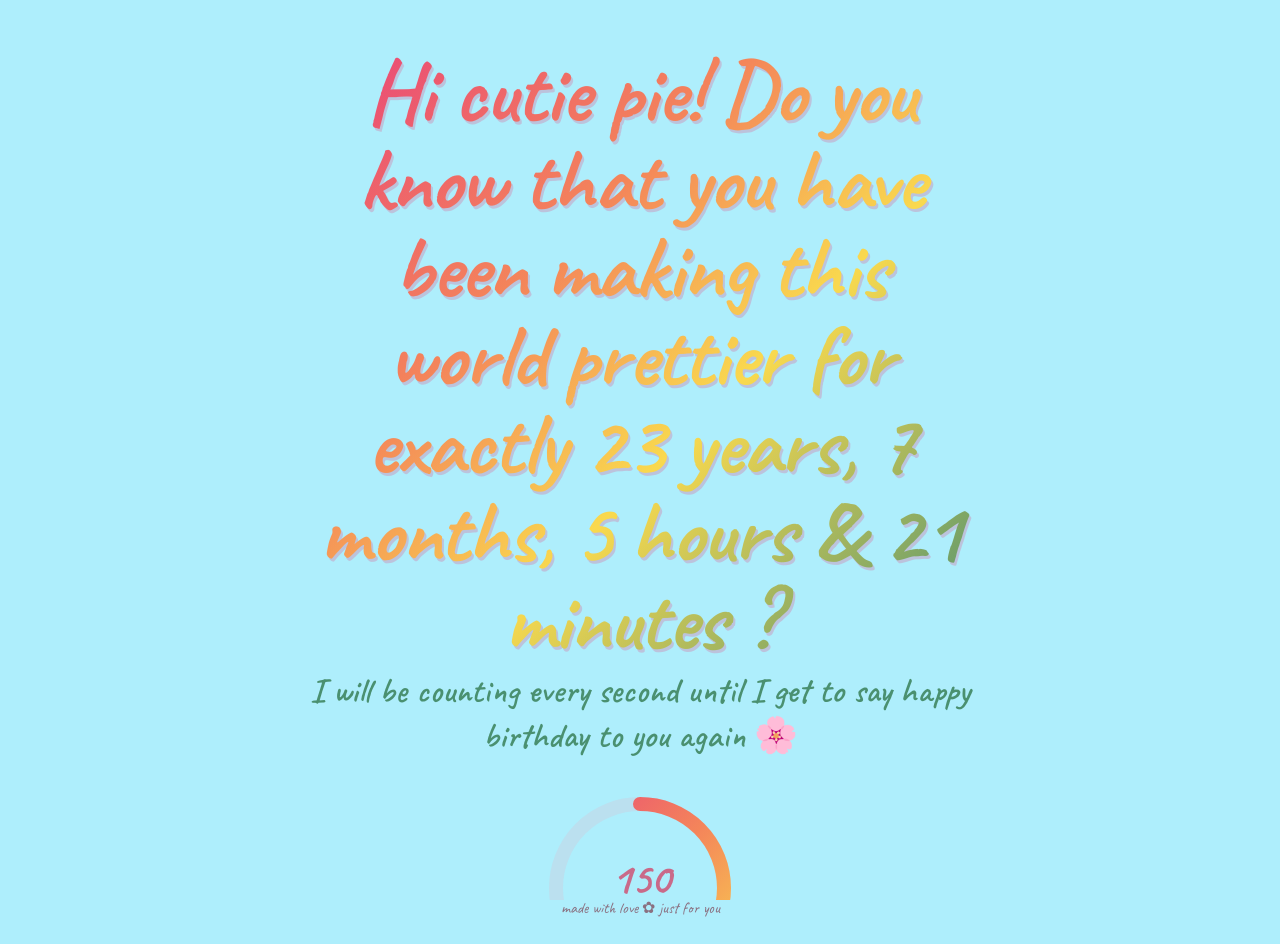
==== commit e0c91cd8: "Update index.html" ====
--- a/index.html
+++ b/index.html
@@ -978,7 +978,7 @@
 ══════════════════════════════════════════ */
 const BIRTH_YEAR  = 2003; // year of birth
 const BIRTH_MONTH = 5;    // birth month  (1 = Jan … 12 = Dec)
-const BIRTH_DAY   = 8;    // birth day
+const BIRTH_DAY   = 6;    // birth day
 
 /* ══════════════════════════════════════════
    OVERLAY: BIRTHDAY CHECK vs COUNTDOWN
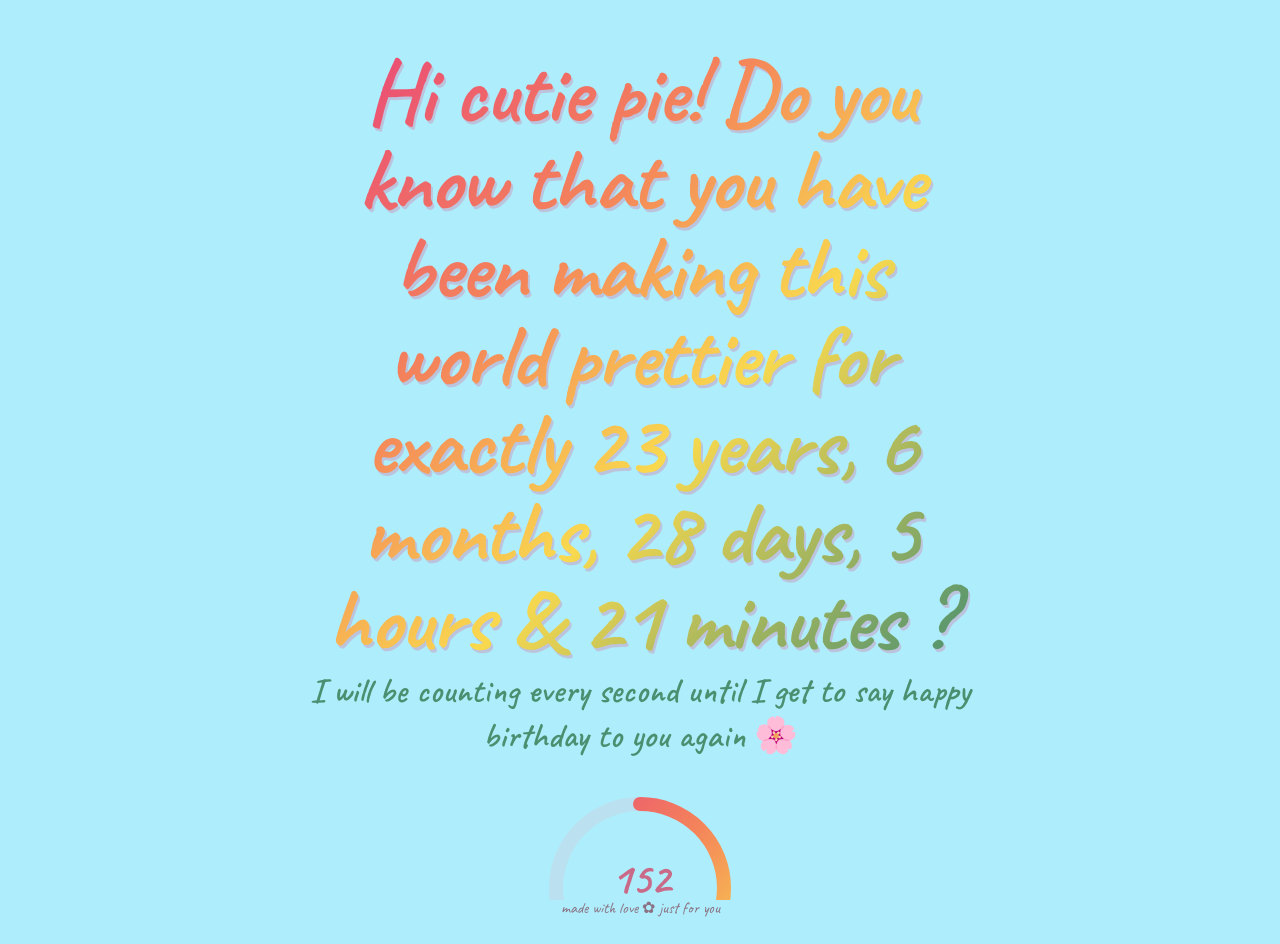
==== commit 964b4a30: "Update index.html" ====
--- a/index.html
+++ b/index.html
@@ -978,7 +978,7 @@
 ══════════════════════════════════════════ */
 const BIRTH_YEAR  = 2003; // year of birth
 const BIRTH_MONTH = 5;    // birth month  (1 = Jan … 12 = Dec)
-const BIRTH_DAY   = 6;    // birth day
+const BIRTH_DAY   = 8;    // birth day
 
 /* ══════════════════════════════════════════
    OVERLAY: BIRTHDAY CHECK vs COUNTDOWN
@@ -2673,7 +2673,7 @@
 function drawCherry(){
   const c=colCtx;cc(c);c.lineWidth=2.5;
   c.font='bold italic 22px "Caveat",cursive';c.fillStyle='#c96a89';c.textAlign='center';
-  c.fillText('Cherry 🤍 (a beautiful white cat)',300,34);
+  c.fillText('Cherry 🤍 (Smka🙂)',300,34);
   // Body — elegant, slender (graceful white cat)
   c.beginPath();c.ellipse(300,348,105,140,0,0,Math.PI*2);c.stroke();
   // Head — slightly smaller, refined shape
@@ -2746,7 +2746,7 @@
 function drawNegra(){
   const c=colCtx;cc(c);c.lineWidth=2.5;
   c.font='bold italic 22px "Caveat",cursive';c.fillStyle='#2c1a24';c.textAlign='center';
-  c.fillText('Negra 🖤 (mysterious & majestic)',300,34);
+  c.fillText('Negra 🖤',300,34);
   // Body — sleek, muscular, low to ground (like a panther)
   c.beginPath();c.ellipse(300,352,112,138,0,0,Math.PI*2);c.stroke();
   // Head — angular, proud
@@ -3034,7 +3034,7 @@
 function drawLinda(){
   const c=colCtx;cc(c);c.lineWidth=2.5;
   c.font='bold italic 22px "Caveat",cursive';c.fillStyle='#f4855a';c.textAlign='center';
-  c.fillText('Linda \U0001f431 (playful & cheeky!)',300,34);
+  c.fillText('Linda',300,34);
   c.beginPath();c.ellipse(300,355,108,135,0,0,Math.PI*2);c.stroke();
   c.lineWidth=1.5;
   for(let i=0;i<6;i++){c.beginPath();c.arc(274+i*11,268,8,Math.PI,0);c.stroke()}
@@ -3091,7 +3091,7 @@
 function drawKitty(){
   const c=colCtx;cc(c);c.lineWidth=2.5;
   c.font='bold italic 22px "Caveat",cursive';c.fillStyle='#9b59b6';c.textAlign='center';
-  c.fillText('Kitty \U0001f431 (tiny & sweet!)',300,34);
+  c.fillText('Kitty',300,34);
   c.beginPath();c.ellipse(300,370,95,112,0,0,Math.PI*2);c.stroke();
   c.lineWidth=1.5;
   for(let i=0;i<5;i++){c.beginPath();c.arc(278+i*11,278,8,Math.PI,0);c.stroke()}
@@ -3147,7 +3147,7 @@
 function drawBlanca(){
   const c=colCtx;cc(c);c.lineWidth=2.5;
   c.font='bold italic 22px "Caveat",cursive';c.fillStyle='#4aa8d8';c.textAlign='center';
-  c.fillText('Blanca \u2728 (serene & graceful)',300,34);
+  c.fillText('Blanca',300,34);
   c.beginPath();c.ellipse(300,352,112,142,0,0,Math.PI*2);c.stroke();
   c.lineWidth=1.2;
   const furPts=[[188,300],[182,330],[186,360],[190,392],[198,420],[212,448],[236,466],[264,474],[300,478],[336,474],[364,466],[388,448],[402,420],[410,392],[414,360],[410,330],[404,300]];
@@ -3219,7 +3219,7 @@
   // Title
   c.font='bold italic 24px "Caveat",cursive';
   c.fillStyle='#c85a00';c.textAlign='center';
-  c.fillText('Sweet Oranges \U0001f34a',300,36);
+  c.fillText('Sweet Oranges',300,36);
 
   // ── Helper: draw a clean segment line from center outward ──
   function segLines(cx,cy,r,n){
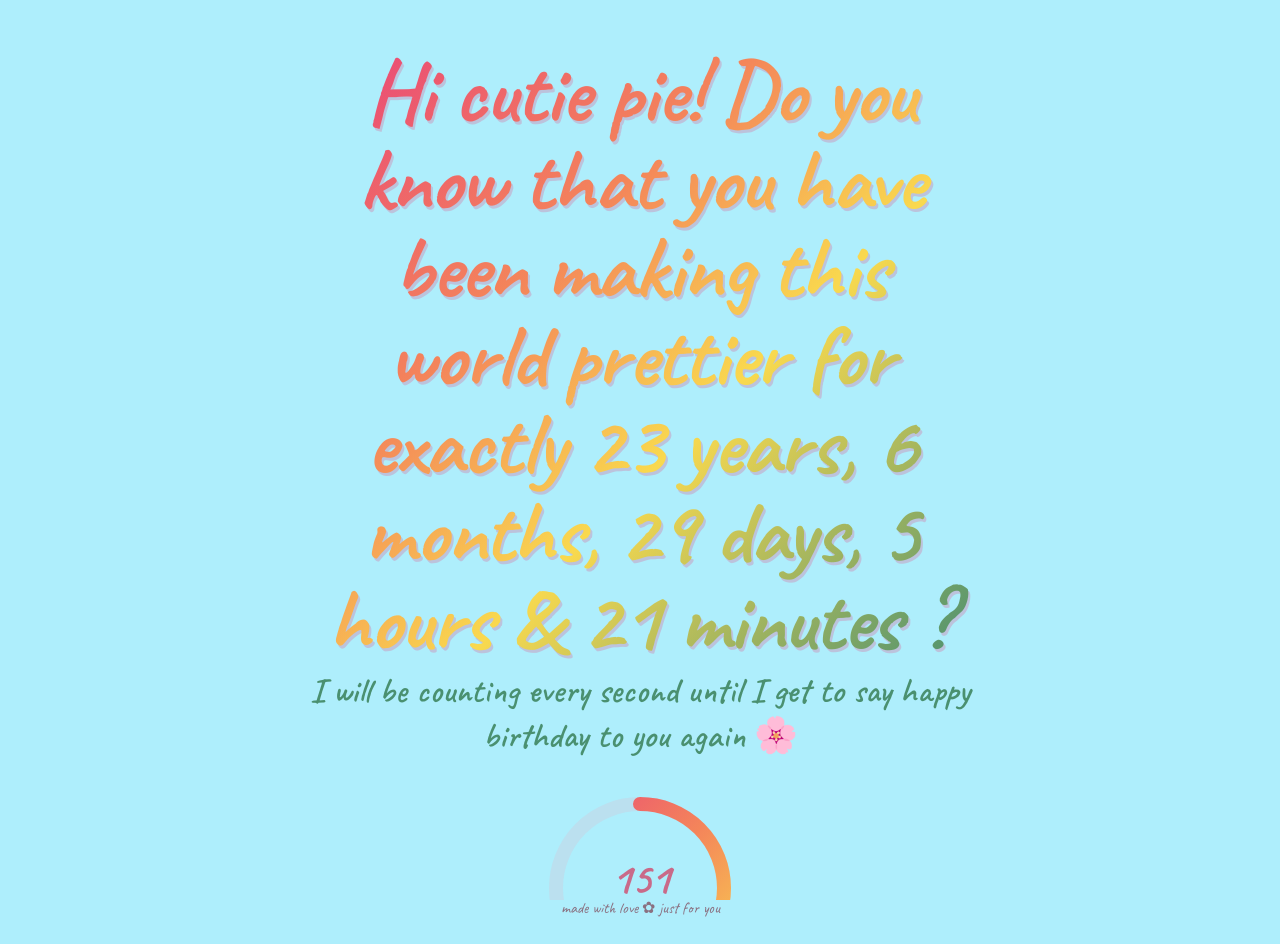
==== commit a0cb3138: "Update index.html" ====
--- a/index.html
+++ b/index.html
@@ -694,7 +694,7 @@
 <div id="panel-puzzle" class="game-panel active">
   <div class="panel-wrap">
     <div class="panel-title">🧩 Reconstruct the drawing</div>
-    <p class="panel-desc">Complete each puzzle to reveal a special drawing — one surprise at a time ✨</p>
+    <p class="panel-desc">Complete each puzzle to reveal a special drawing, one surprise at a time ✨</p>
     <div id="pz-setup">
       <div class="pz-progress" id="pz-progress"></div>
       <div class="puzzle-select-row" id="drw-thumbs"></div>
@@ -978,7 +978,7 @@
 ══════════════════════════════════════════ */
 const BIRTH_YEAR  = 2003; // year of birth
 const BIRTH_MONTH = 5;    // birth month  (1 = Jan … 12 = Dec)
-const BIRTH_DAY   = 8;    // birth day
+const BIRTH_DAY   = 7;    // birth day
 
 /* ══════════════════════════════════════════
    OVERLAY: BIRTHDAY CHECK vs COUNTDOWN
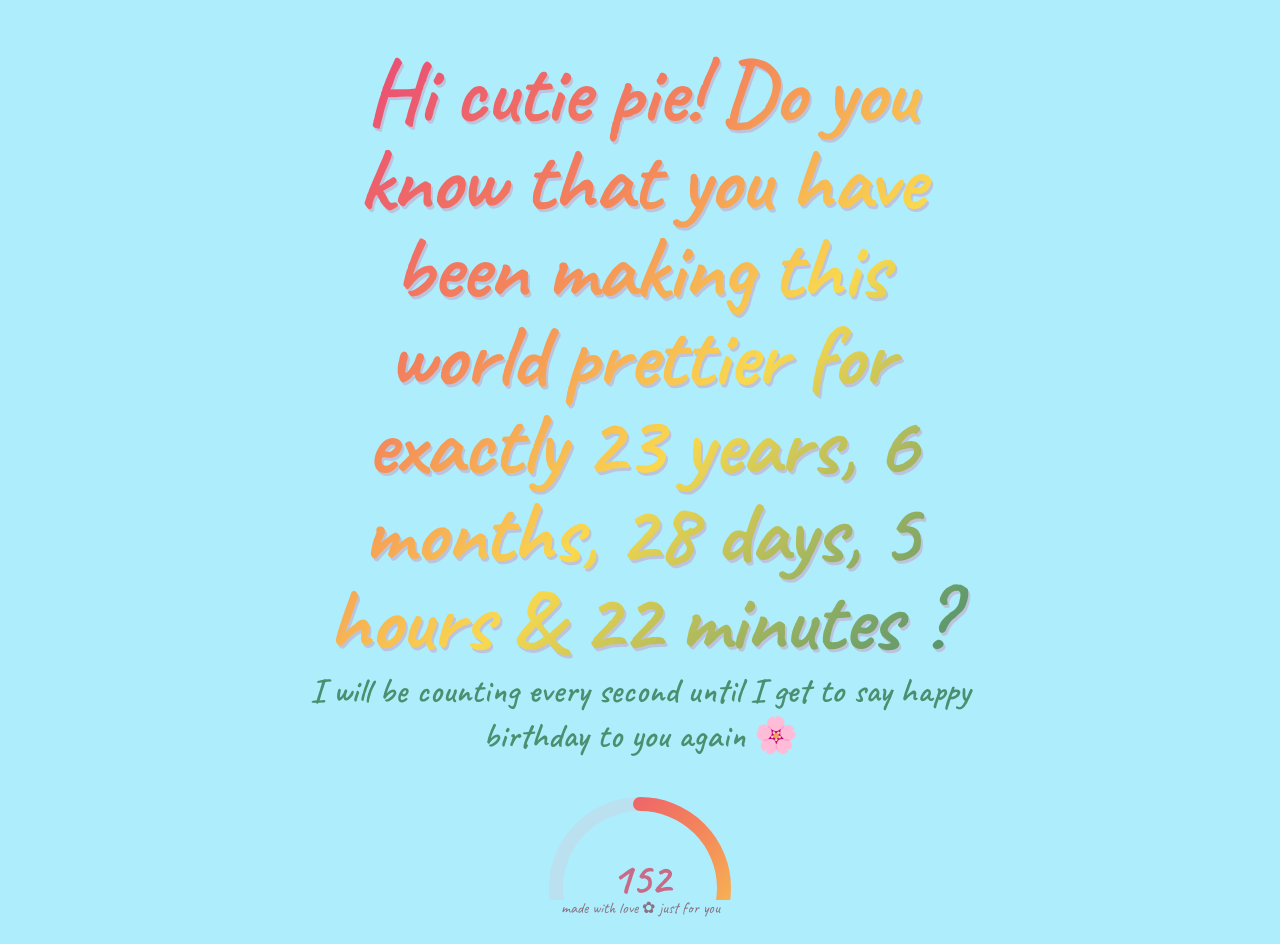
==== commit e6d622b5: "Update index.html" ====
--- a/index.html
+++ b/index.html
@@ -978,7 +978,7 @@
 ══════════════════════════════════════════ */
 const BIRTH_YEAR  = 2003; // year of birth
 const BIRTH_MONTH = 5;    // birth month  (1 = Jan … 12 = Dec)
-const BIRTH_DAY   = 7;    // birth day
+const BIRTH_DAY   = 8;    // birth day
 
 /* ══════════════════════════════════════════
    OVERLAY: BIRTHDAY CHECK vs COUNTDOWN
